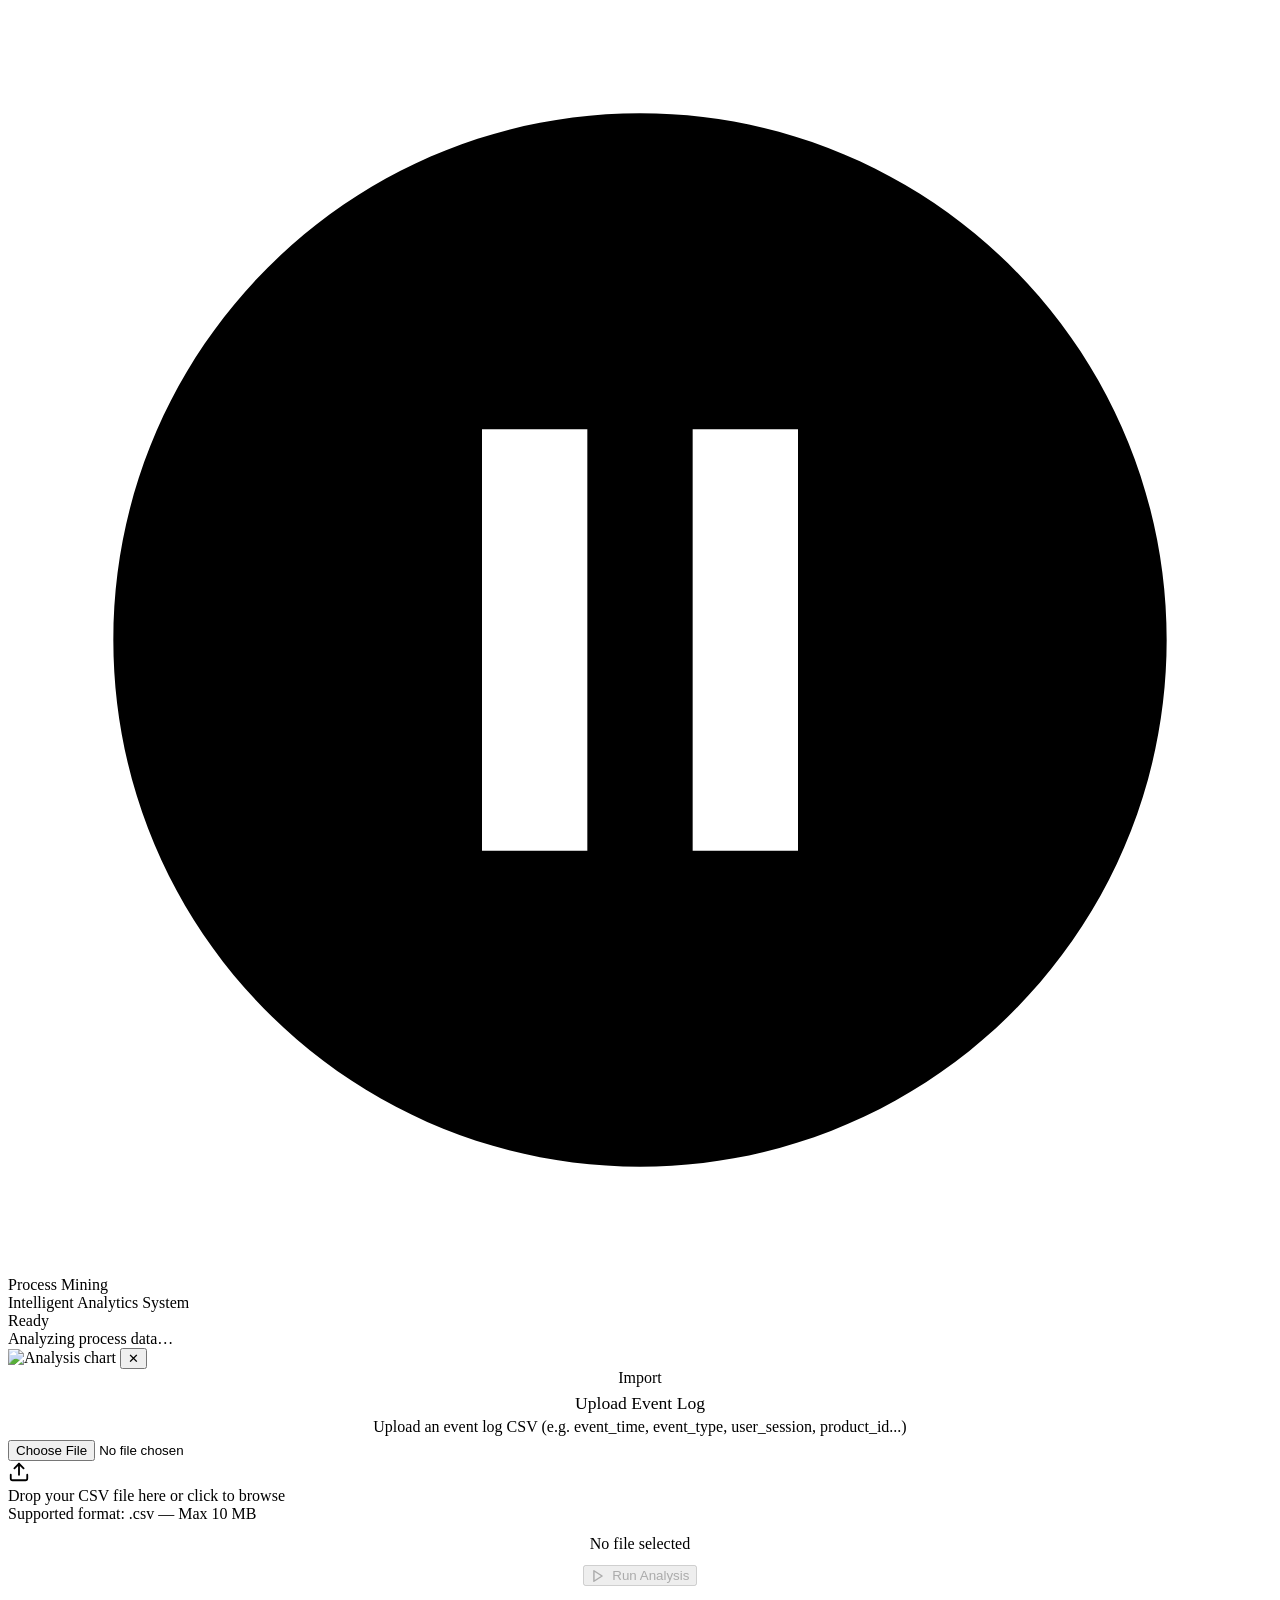
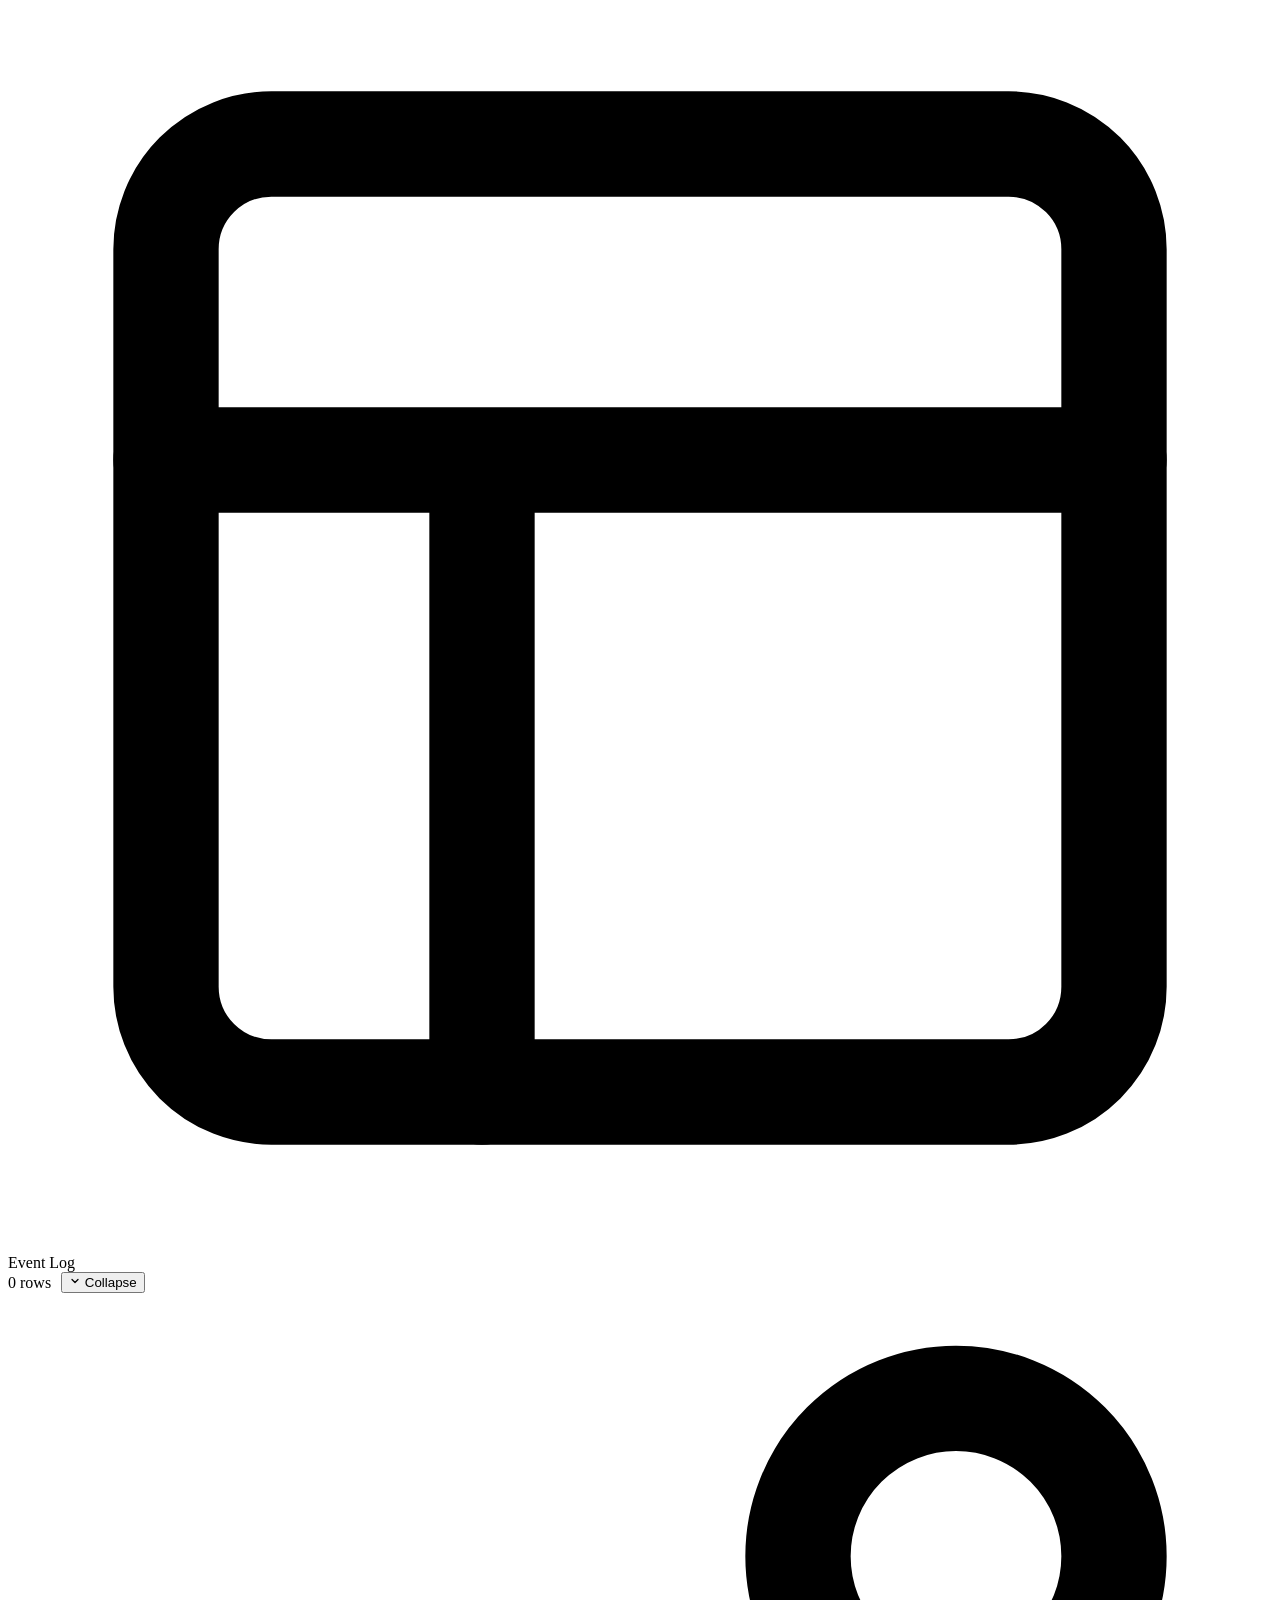
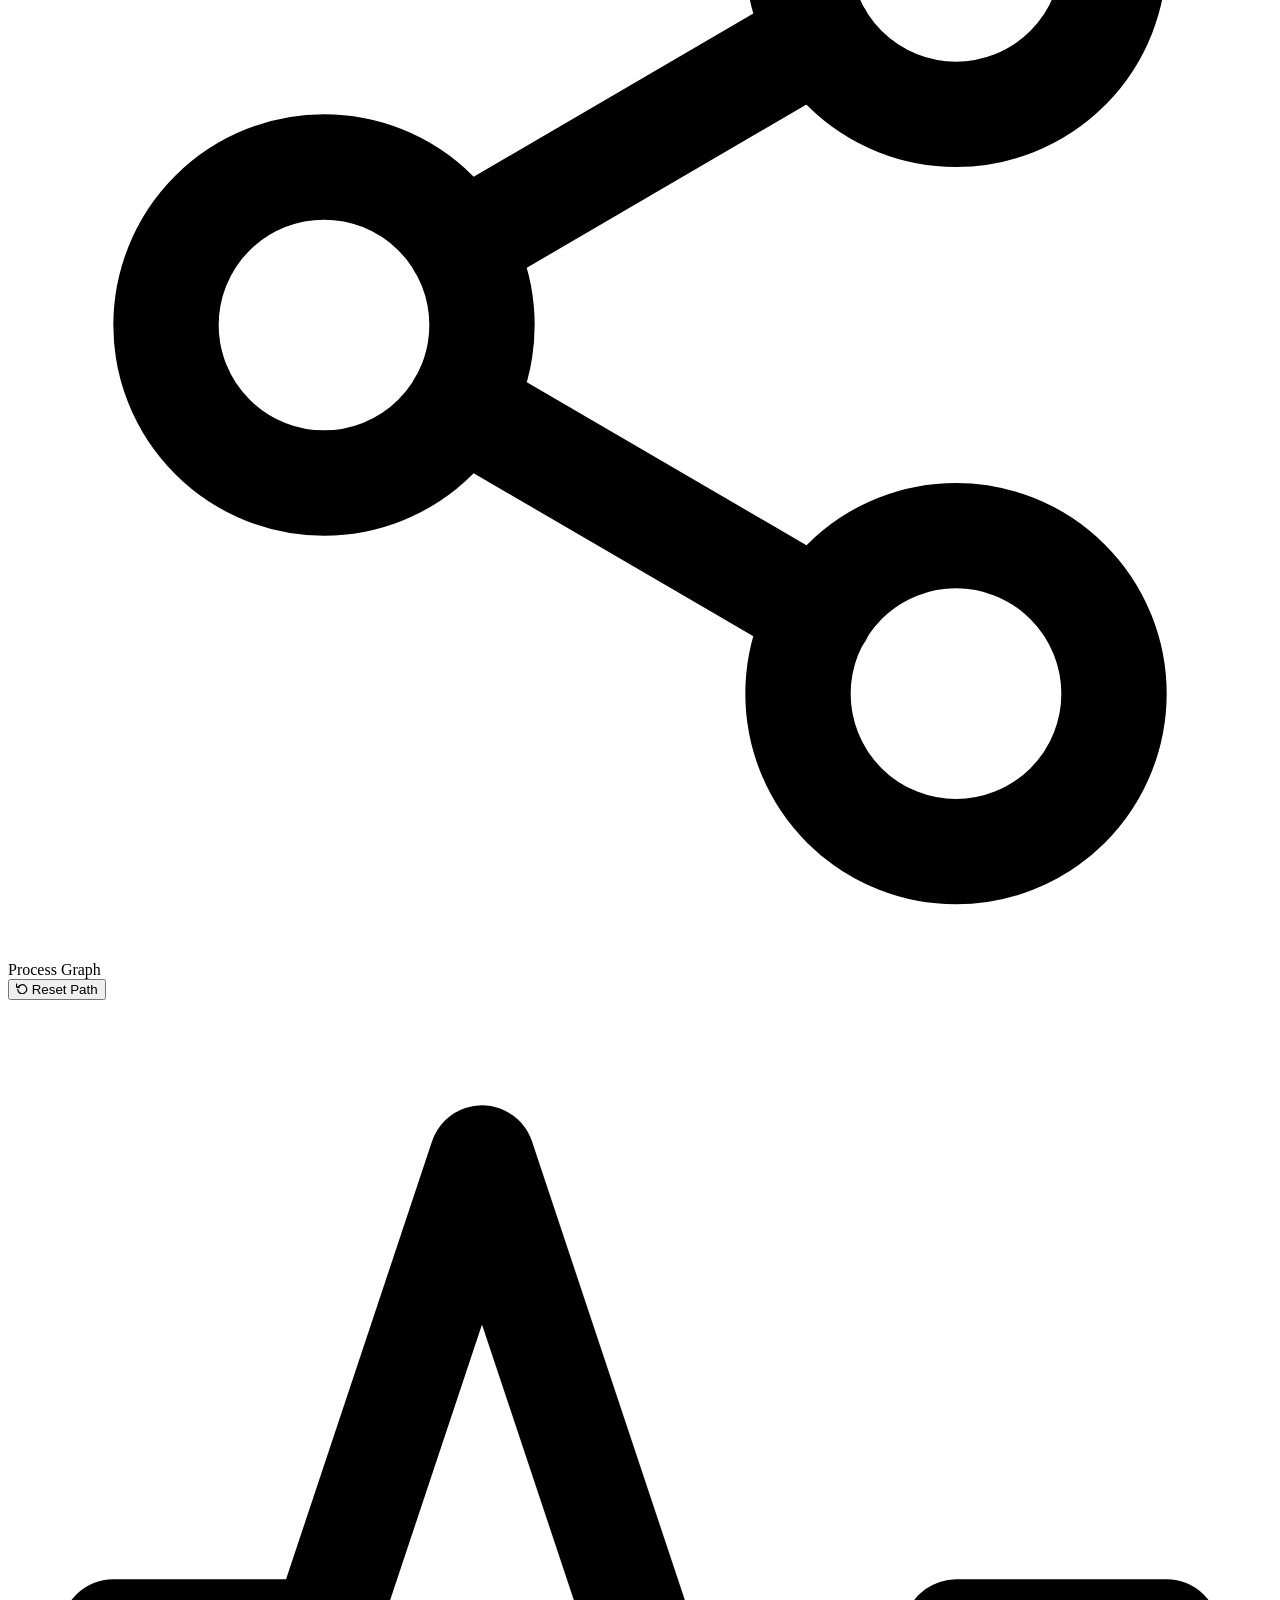
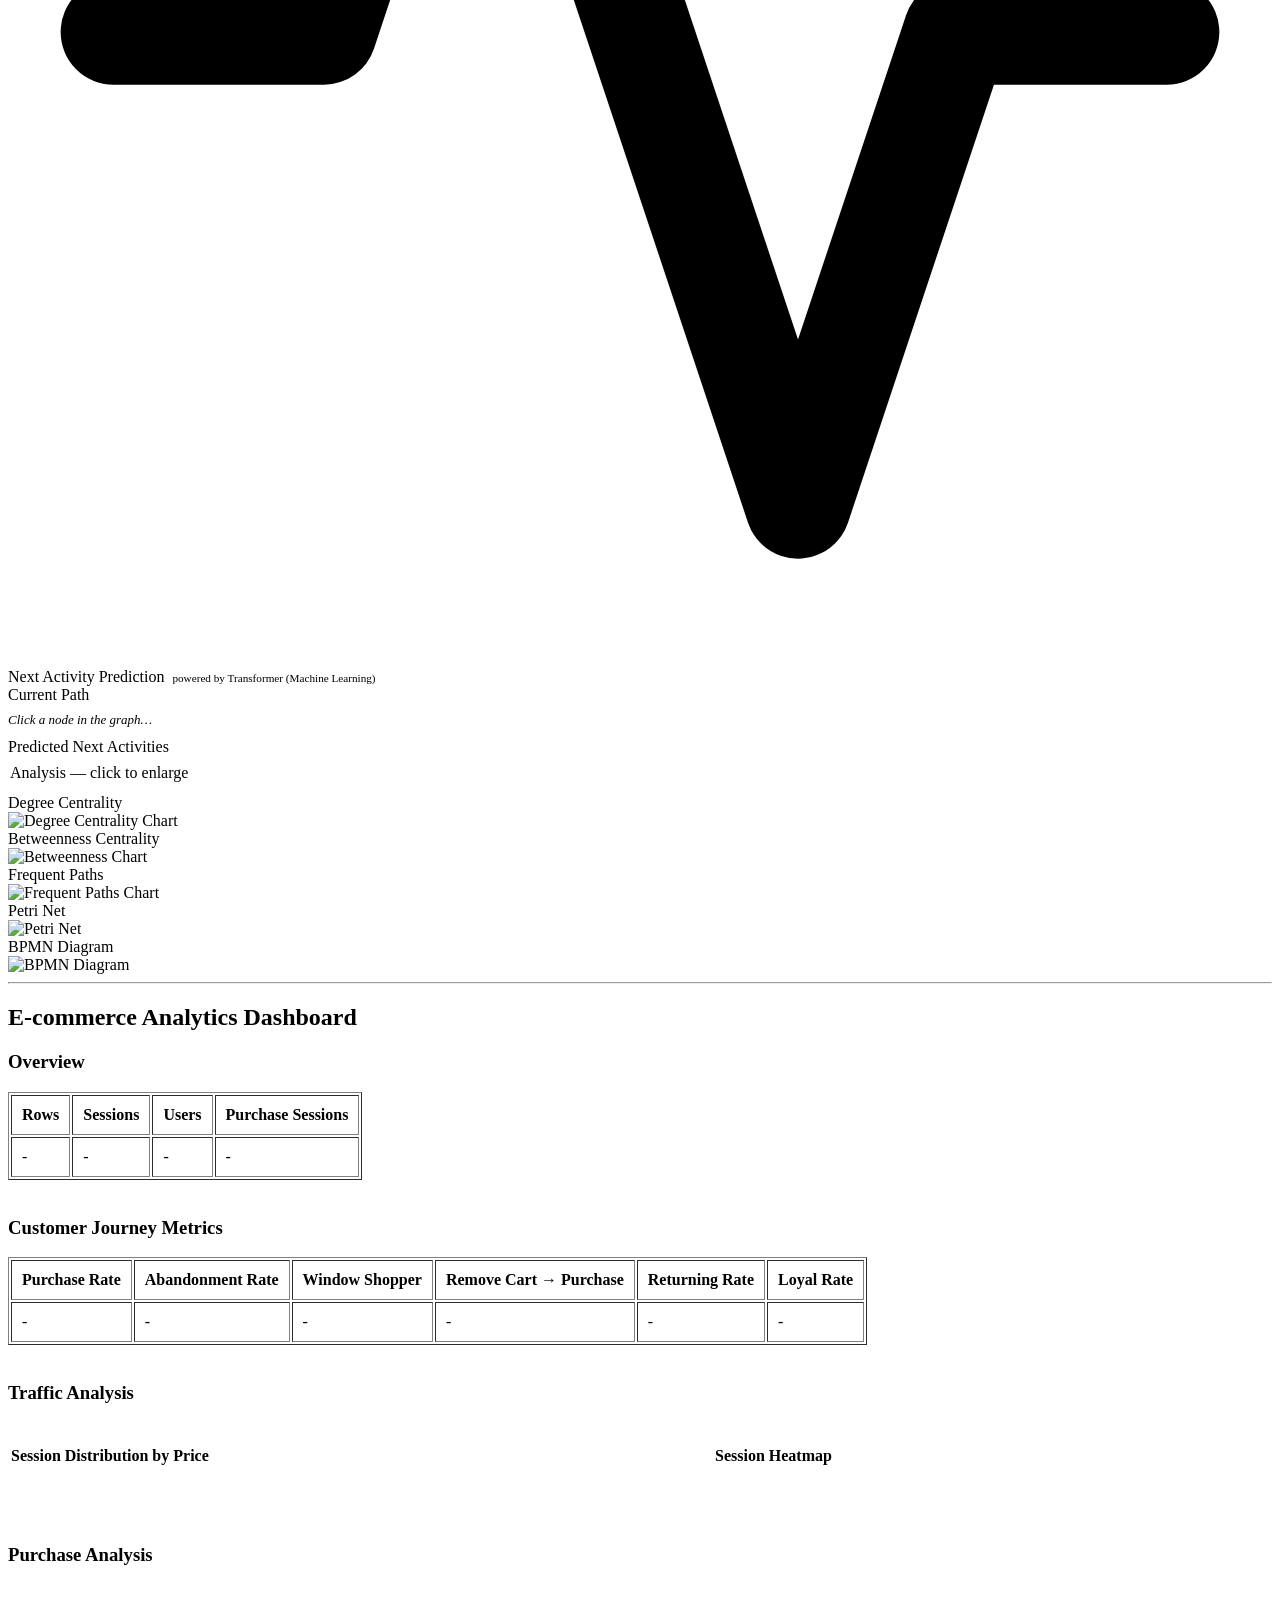
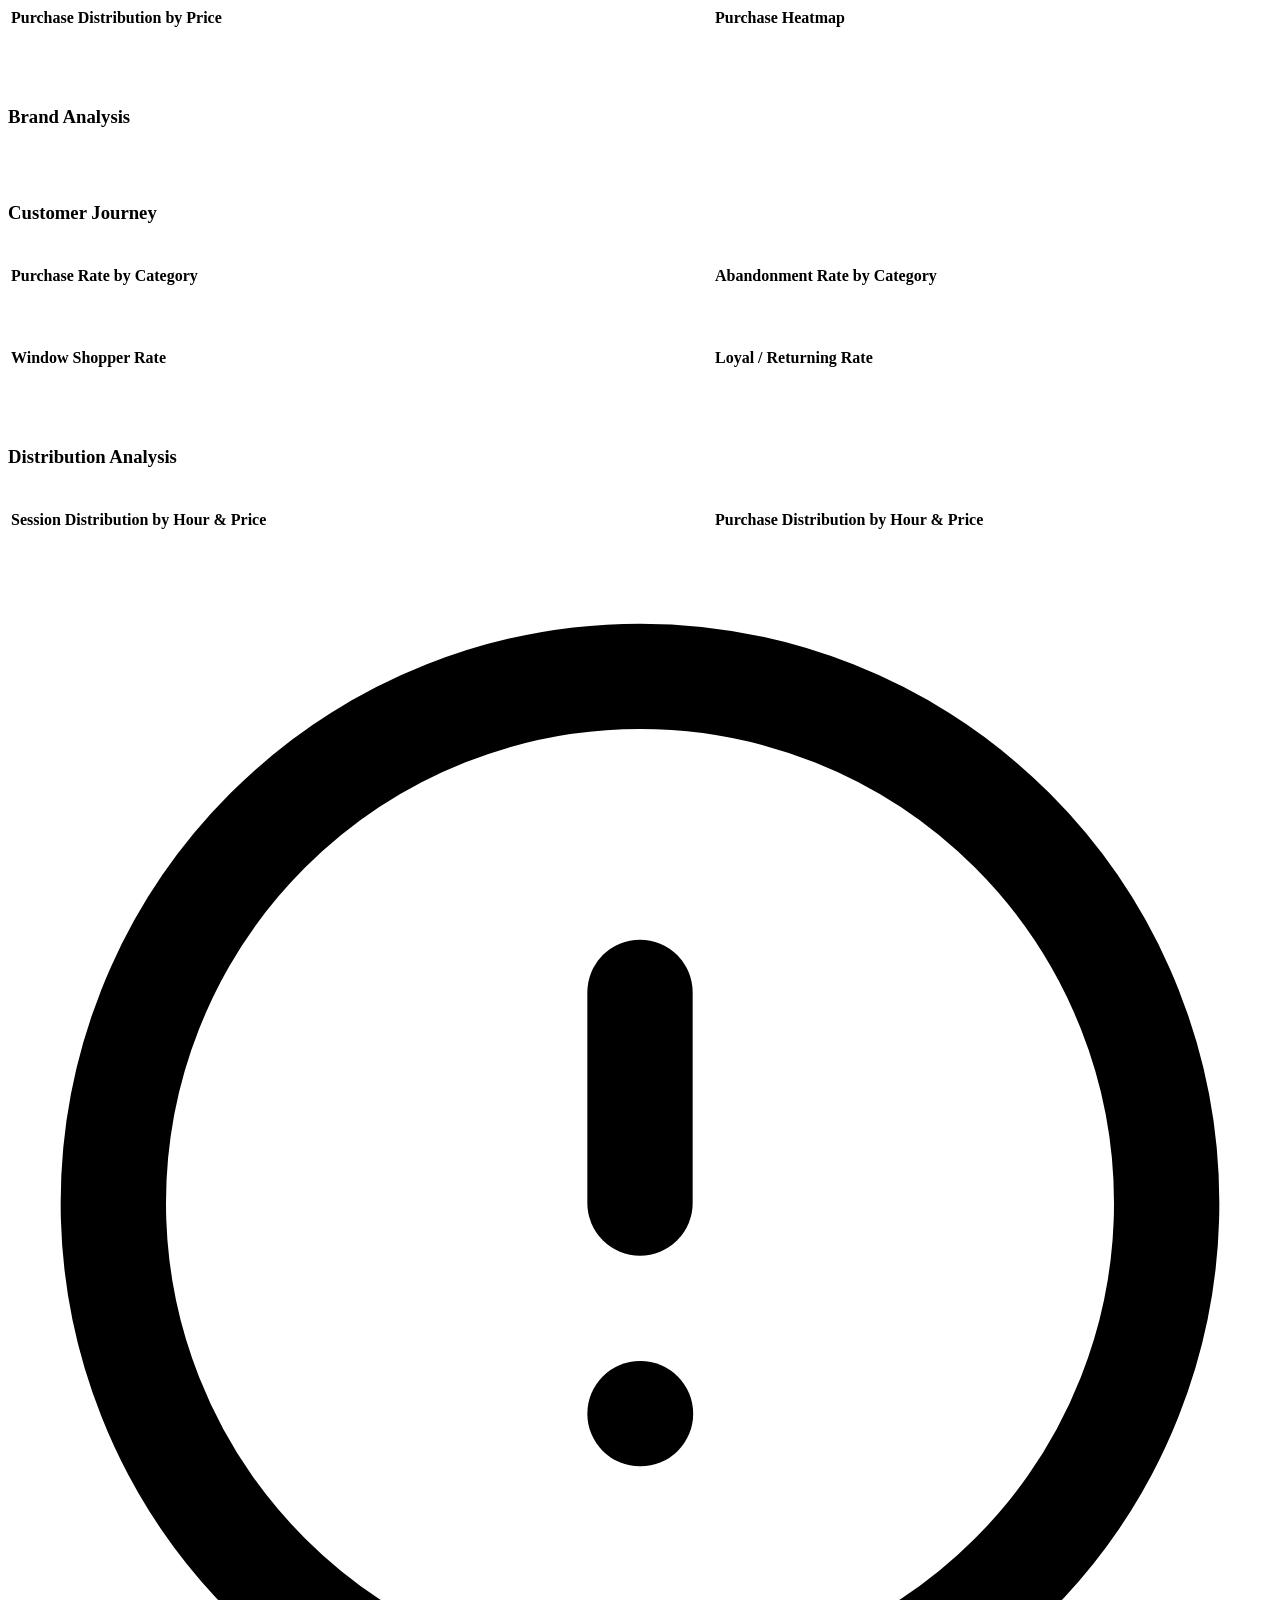
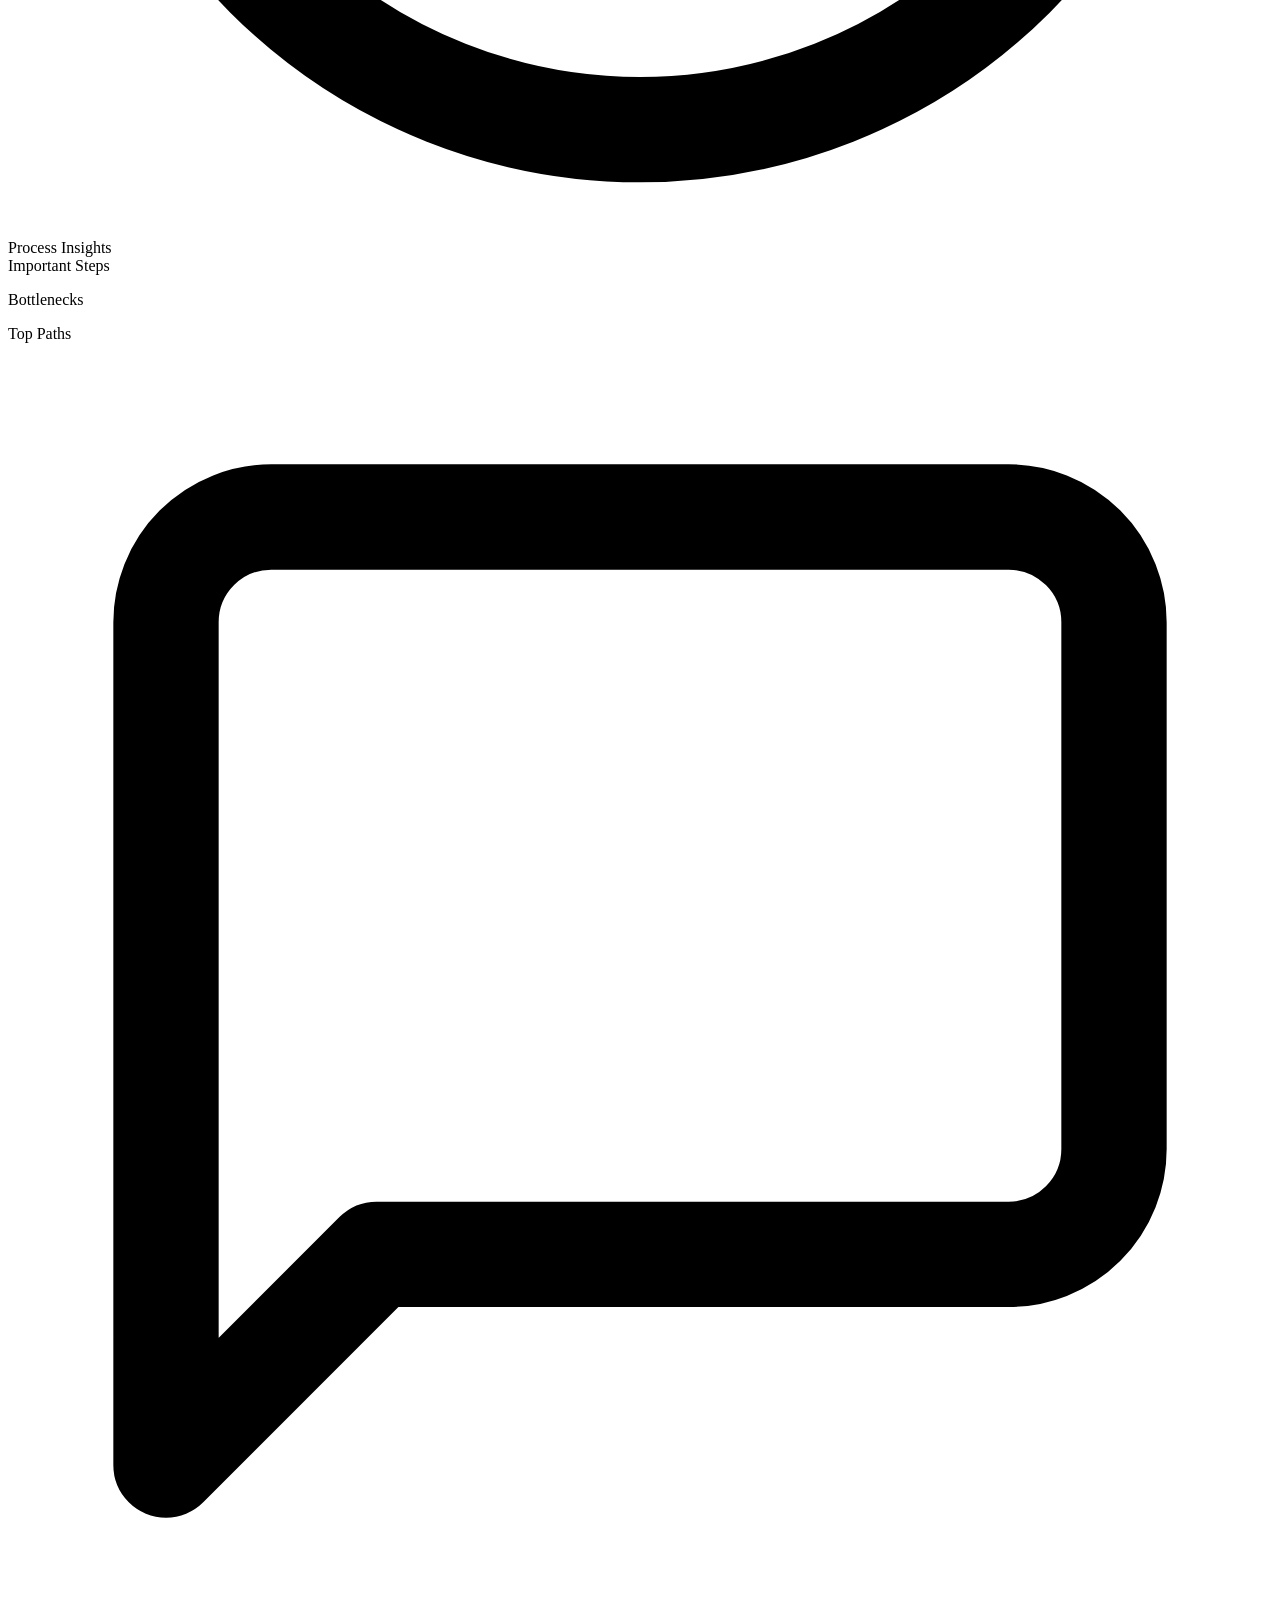
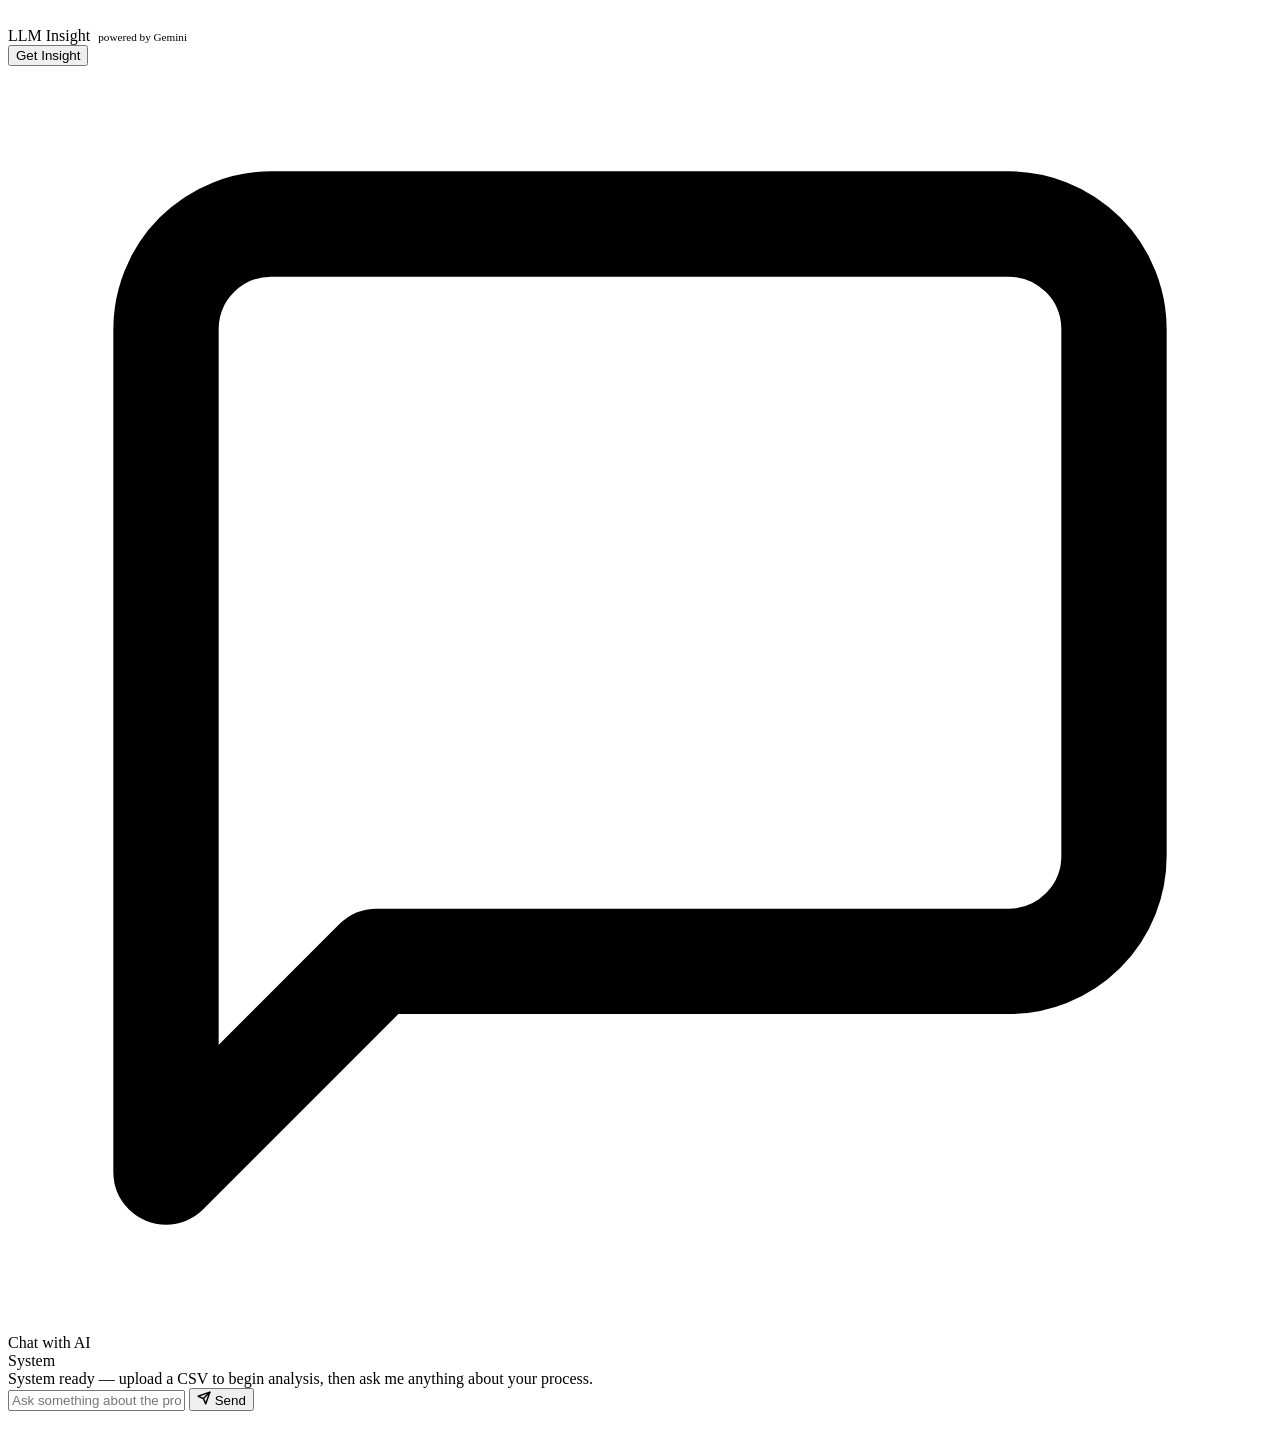
==== 100 - UI/src/main/resources/templates/index.html @ 2e206000 "fe" ====
<!DOCTYPE html>
<html lang="en">

<head>
  <meta charset="UTF-8" />
  <meta name="viewport" content="width=device-width, initial-scale=1.0" />
  <title>Intelligent Process Mining System</title>
  <link rel="stylesheet" href="/css/style.css" />
  <script src="https://unpkg.com/vis-network/standalone/umd/vis-network.min.js"></script>
  <script>
    /* Lightweight inline markdown renderer — no CDN needed */
    window.marked = {
      parse: function (md) {
        if (!md) return '';
        var html = md
          // Escape HTML entities first
          .replace(/&/g, '&amp;').replace(/</g, '&lt;').replace(/>/g, '&gt;')
          // Headings
          .replace(/^### (.+)$/gm, '<h3>$1</h3>')
          .replace(/^## (.+)$/gm, '<h2>$1</h2>')
          .replace(/^# (.+)$/gm, '<h1>$1</h1>')
          // Horizontal rule
          .replace(/^---$/gm, '<hr/>')
          // Bold + italic
          .replace(/\*\*\*(.+?)\*\*\*/g, '<strong><em>$1</em></strong>')
          // Bold
          .replace(/\*\*(.+?)\*\*/g, '<strong>$1</strong>')
          // Italic (asterisk only, skip list bullets)
          .replace(/(?<!\*)\*(?!\*)(.+?)(?<!\*)\*(?!\*)/g, '<em>$1</em>')
          // Inline code
          .replace(/`([^`]+)`/g, '<code>$1</code>');

        // Process blocks: split into lines for list/paragraph logic
        var lines = html.split('\n');
        var result = [];
        var inList = false;
        var listTag = 'ul';

        for (var i = 0; i < lines.length; i++) {
          var line = lines[i];
          // Ordered list item
          if (/^\d+\.\s+/.test(line)) {
            if (!inList || listTag !== 'ol') {
              if (inList) result.push('</' + listTag + '>');
              result.push('<ol>'); inList = true; listTag = 'ol';
            }
            result.push('<li>' + line.replace(/^\d+\.\s+/, '') + '</li>');
          }
          // Unordered list item (*, -)
          else if (/^[\*\-]\s+/.test(line)) {
            if (!inList || listTag !== 'ul') {
              if (inList) result.push('</' + listTag + '>');
              result.push('<ul>'); inList = true; listTag = 'ul';
            }
            result.push('<li>' + line.replace(/^[\*\-]\s+/, '') + '</li>');
          }
          else {
            if (inList) { result.push('</' + listTag + '>'); inList = false; }
            // Already a block tag
            if (/^<(h[1-6]|hr|ul|ol|li|pre|blockquote)/.test(line)) {
              result.push(line);
            } else if (line.trim() === '') {
              result.push('');
            } else {
              result.push('<p>' + line + '</p>');
            }
          }
        }
        if (inList) result.push('</' + listTag + '>');
        return result.join('\n');
      }
    };
  </script>
</head>

<body>

  <!-- ═══════════════════════════════════════════════════════════
     HEADER
═══════════════════════════════════════════════════════════ -->
  <header class="app-header">
    <div class="app-header__brand">
      <div class="app-header__icon">
        <svg viewBox="0 0 24 24" xmlns="http://www.w3.org/2000/svg">
          <path d="M12 2C6.48 2 2 6.48 2 12s4.48 10 10 10 10-4.48 10-10S17.52 2 12 2zm-1 14H9V8h2v8zm4 0h-2V8h2v8z" />
        </svg>
      </div>
      <div>
        <div class="app-header__title">Process Mining</div>
        <div class="app-header__sub">Intelligent Analytics System</div>
      </div>
    </div>

    <div class="status-pill" id="statusPill">
      <span class="status-pill__dot"></span>
      <span id="statusText">Ready</span>
    </div>
  </header>

  <!-- ═══════════════════════════════════════════════════════════
     LOADING OVERLAY
═══════════════════════════════════════════════════════════ -->
  <div class="loading-overlay" id="loadingOverlay">
    <div class="loading-ring"></div>
    <div class="loading-text">Analyzing process data…</div>
  </div>

  <!-- ═══════════════════════════════════════════════════════════
     LIGHTBOX
═══════════════════════════════════════════════════════════ -->
  <div class="lightbox" id="lightbox" onclick="closeLightbox()">
    <div class="lightbox__inner" onclick="event.stopPropagation()">
      <img id="lightboxImg" src="" alt="Analysis chart" />
      <button class="lightbox__close" onclick="closeLightbox()">&#x2715;</button>
    </div>
  </div>

  <!-- ═══════════════════════════════════════════════════════════
     MAIN
═══════════════════════════════════════════════════════════ -->
  <main class="app-main">

    <!-- ── Upload Panel ───────────────────────────────────────── -->
    <section class="upload-section">
      <div class="upload-card">

        <div style="text-align:center; margin-bottom:4px;">
          <div class="t-label" style="margin-bottom:6px;">Import</div>
          <div class="t-heading" style="font-size:1.1rem;">Upload Event Log</div>
          <div class="t-subheading" style="margin-top:4px;">Upload an event log CSV (e.g. event_time, event_type,
            user_session, product_id...)</div>
        </div>

        <form id="uploadForm">
          <div class="upload-dropzone" id="dropzone">
            <input type="file" name="file" id="fileInput" accept=".csv" />
            <div class="upload-dropzone__icon">
              <svg width="22" height="22" viewBox="0 0 24 24" fill="none" stroke="currentColor" stroke-width="2"
                stroke-linecap="round" stroke-linejoin="round">
                <path d="M21 15v4a2 2 0 0 1-2 2H5a2 2 0 0 1-2-2v-4" />
                <polyline points="17 8 12 3 7 8" />
                <line x1="12" y1="3" x2="12" y2="15" />
              </svg>
            </div>
            <div class="upload-dropzone__text">Drop your CSV file here or click to browse</div>
            <div class="upload-dropzone__hint">Supported format: .csv — Max 10 MB</div>
          </div>

          <div style="margin-top:12px; display:flex; flex-direction:column; align-items:center; gap:12px;">
            <div class="file-badge" id="fileBadge">
              <span class="file-badge__dot"></span>
              <span id="fileName">No file selected</span>
            </div>
            <button type="submit" class="btn btn-primary" id="runBtn" disabled>
              <span class="spinner"></span>
              <span class="btn-label">
                <svg width="14" height="14" viewBox="0 0 24 24" fill="none" stroke="currentColor" stroke-width="2.5"
                  stroke-linecap="round" stroke-linejoin="round"
                  style="display:inline-block;vertical-align:middle;margin-right:4px">
                  <polygon points="5 3 19 12 5 21 5 3" />
                </svg>
                Run Analysis
              </span>
            </button>
          </div>
        </form>

      </div>
    </section>

    <!-- ── Results Dashboard ──────────────────────────────────── -->
    <div class="results-area" id="resultsArea">

      <!-- Event Log Table -->
      <div class="panel">
        <div class="panel__header">
          <div class="panel__title">
            <svg class="panel__icon" viewBox="0 0 24 24" fill="none" stroke="currentColor" stroke-width="2"
              stroke-linecap="round" stroke-linejoin="round">
              <rect x="3" y="3" width="18" height="18" rx="2" />
              <path d="M3 9h18M9 21V9" />
            </svg>
            Event Log
          </div>
          <div style="display:flex;align-items:center;gap:10px;">
            <span class="row-count" id="rowCount">0 rows</span>
            <button class="event-log-toggle" id="toggleLog" onclick="toggleEventLog()">
              <svg width="12" height="12" viewBox="0 0 24 24" fill="none" stroke="currentColor" stroke-width="2.5"
                stroke-linecap="round" stroke-linejoin="round">
                <polyline points="6 9 12 15 18 9" />
              </svg>
              Collapse
            </button>
          </div>
        </div>
        <div class="event-log-body" id="eventLogBody">
          <div style="overflow-x:auto; max-height:320px; overflow-y:auto;">
            <table id="eventTable">
              <thead></thead>
              <tbody></tbody>
            </table>
          </div>
        </div>
      </div>

      <!-- Network Graph + Prediction -->
      <div class="two-col">
        <div class="panel" style="overflow:visible;">
          <div class="panel__header">
            <div class="panel__title">
              <svg class="panel__icon" viewBox="0 0 24 24" fill="none" stroke="currentColor" stroke-width="2"
                stroke-linecap="round" stroke-linejoin="round">
                <circle cx="18" cy="5" r="3" />
                <circle cx="6" cy="12" r="3" />
                <circle cx="18" cy="19" r="3" />
                <line x1="8.59" y1="13.51" x2="15.42" y2="17.49" />
                <line x1="15.41" y1="6.51" x2="8.59" y2="10.49" />
              </svg>
              Process Graph
            </div>
            <button class="btn btn-ghost btn-sm" onclick="resetPath()">
              <svg width="12" height="12" viewBox="0 0 24 24" fill="none" stroke="currentColor" stroke-width="2.5"
                stroke-linecap="round" stroke-linejoin="round">
                <polyline points="1 4 1 10 7 10" />
                <path d="M3.51 15a9 9 0 1 0 .49-3.51" />
              </svg>
              Reset Path
            </button>
          </div>
          <div class="network-wrap">
            <div id="network"></div>
          </div>
        </div>

        <div class="panel">
          <div class="panel__header">
            <div class="panel__title">
              <svg class="panel__icon" viewBox="0 0 24 24" fill="none" stroke="currentColor" stroke-width="2"
                stroke-linecap="round" stroke-linejoin="round">
                <polyline points="22 12 18 12 15 21 9 3 6 12 2 12" />
              </svg>
              Next Activity Prediction <span
                style="font-size:0.7rem;color:var(--text-muted);font-weight:400;margin-left:4px;">powered by Transformer
                (Machine Learning)
              </span>
            </div>
          </div>
          <div class="panel__body">
            <div style="margin-bottom:10px;">
              <div class="t-label" style="margin-bottom:6px;">Current Path</div>
              <div class="suggest-path" id="suggestPath">
                <span style="color:var(--text-muted);font-size:0.8125rem;font-style:italic;">Click a node in the
                  graph…</span>
              </div>
            </div>
            <div>
              <div class="t-label" style="margin-bottom:8px;">Predicted Next Activities</div>
              <div id="suggestBox" class="suggest-panel"></div>
            </div>
          </div>
        </div>
      </div>

      <!-- Analysis Images Grid -->
      <div>
        <div class="t-label" style="margin-bottom:12px; padding-left:2px;">Analysis — click to enlarge</div>
        <div class="analysis-grid">
          <div class="analysis-card" onclick="openLightbox('degree')">
            <div class="analysis-card__label">
              <span class="analysis-card__label-dot"></span>
              Degree Centrality
            </div>
            <img id="degree" src="" alt="Degree Centrality Chart" />
          </div>
          <div class="analysis-card" onclick="openLightbox('betweenness')">
            <div class="analysis-card__label">
              <span class="analysis-card__label-dot"></span>
              Betweenness Centrality
            </div>
            <img id="betweenness" src="" alt="Betweenness Chart" />
          </div>
          <div class="analysis-card" onclick="openLightbox('paths')">
            <div class="analysis-card__label">
              <span class="analysis-card__label-dot"></span>
              Frequent Paths
            </div>
            <img id="paths" src="" alt="Frequent Paths Chart" />
          </div>
          <div class="analysis-card" onclick="openLightbox('petri')">
            <div class="analysis-card__label">
              <span class="analysis-card__label-dot"></span>
              Petri Net
            </div>
            <img id="petri" src="" alt="Petri Net" />
          </div>
          <div class="analysis-card" onclick="openLightbox('bpmn')">
            <div class="analysis-card__label">
              <span class="analysis-card__label-dot"></span>
              BPMN Diagram
            </div>
            <img id="bpmn" src="" alt="BPMN Diagram" />
          </div>
        </div>
      </div>

      <!-- ===================================================== -->
      <!-- E-COMMERCE ANALYTICS DASHBOARD -->
      <!-- ===================================================== -->

      <hr>

      <h2>E-commerce Analytics Dashboard</h2>

      <!-- ===================================================== -->
      <!-- KPI -->
      <!-- ===================================================== -->

      <h3>Overview</h3>

      <table border="1" cellpadding="10">
        <tr>
          <th>Rows</th>
          <th>Sessions</th>
          <th>Users</th>
          <th>Purchase Sessions</th>
        </tr>
        <tr>
          <td id="rowsCount">-</td>
          <td id="sessionsCount">-</td>
          <td id="usersCount">-</td>
          <td id="purchaseSessionsCount">-</td>
        </tr>
      </table>

      <br>

      <!-- ===================================================== -->
      <!-- METRICS -->
      <!-- ===================================================== -->

      <h3>Customer Journey Metrics</h3>

      <table border="1" cellpadding="10">
        <tr>
          <th>Purchase Rate</th>
          <th>Abandonment Rate</th>
          <th>Window Shopper</th>
          <th>Remove Cart → Purchase</th>
          <th>Returning Rate</th>
          <th>Loyal Rate</th>
        </tr>
        <tr>
          <td id="purchaseRateMetric">-</td>
          <td id="abandonRateMetric">-</td>
          <td id="windowRateMetric">-</td>
          <td id="removePurchaseMetric">-</td>
          <td id="returningMetric">-</td>
          <td id="loyalMetric">-</td>
        </tr>
      </table>

      <br>

      <!-- ===================================================== -->
      <!-- TRAFFIC ANALYSIS -->
      <!-- ===================================================== -->

      <h3>Traffic Analysis</h3>

      <table>
        <tr>
          <td>
            <h4>Session Distribution by Price</h4>
            <img id="sessionPriceDist" width="700">
          </td>

          <td>
            <h4>Session Heatmap</h4>
            <img id="sessionHeatmap" width="700">
          </td>
        </tr>
      </table>

      <br>

      <!-- ===================================================== -->
      <!-- PURCHASE ANALYSIS -->
      <!-- ===================================================== -->

      <h3>Purchase Analysis</h3>

      <table>
        <tr>
          <td>
            <h4>Purchase Distribution by Price</h4>
            <img id="purchasePriceDist" width="700">
          </td>

          <td>
            <h4>Purchase Heatmap</h4>
            <img id="purchaseHeatmap" width="700">
          </td>
        </tr>
      </table>

      <br>

      <!-- ===================================================== -->
      <!-- BRAND ANALYSIS -->
      <!-- ===================================================== -->

      <h3>Brand Analysis</h3>

      <img id="brandCompare" width="1400">

      <br><br>

      <!-- ===================================================== -->
      <!-- CUSTOMER JOURNEY -->
      <!-- ===================================================== -->

      <h3>Customer Journey</h3>

      <table>
        <tr>

          <td>
            <h4>Purchase Rate by Category</h4>
            <img id="purchaseRateChart" width="700">
          </td>

          <td>
            <h4>Abandonment Rate by Category</h4>
            <img id="abandonmentChart" width="700">
          </td>

        </tr>

        <tr>

          <td>
            <h4>Window Shopper Rate</h4>
            <img id="windowShopperChart" width="700">
          </td>

          <td>
            <h4>Loyal / Returning Rate</h4>
            <img id="loyalChart" width="700">
          </td>

        </tr>

      </table>

      <br>

      <!-- ===================================================== -->
      <!-- ADVANCED DISTRIBUTION -->
      <!-- ===================================================== -->

      <h3>Distribution Analysis</h3>

      <table>

        <tr>

          <td>
            <h4>Session Distribution by Hour & Price</h4>

            <img id="sessionHourPrice" width="700">
          </td>

          <td>
            <h4>Purchase Distribution by Hour & Price</h4>

            <img id="purchaseHourPrice" width="700">
          </td>

        </tr>

      </table>

      <!-- Process Insights -->
      <div class="panel">
        <div class="panel__header">
          <div class="panel__title">
            <svg class="panel__icon" viewBox="0 0 24 24" fill="none" stroke="currentColor" stroke-width="2"
              stroke-linecap="round" stroke-linejoin="round">
              <circle cx="12" cy="12" r="10" />
              <line x1="12" y1="8" x2="12" y2="12" />
              <line x1="12" y1="16" x2="12.01" y2="16" />
            </svg>
            Process Insights
          </div>
        </div>
        <div class="panel__body">
          <div class="insights-grid">
            <div>
              <div class="t-label" style="margin-bottom:8px;">Important Steps</div>
              <ul id="importantSteps" class="insights-list"></ul>
            </div>
            <div>
              <div class="t-label" style="margin-bottom:8px;">Bottlenecks</div>
              <ul id="bottlenecks" class="insights-list"></ul>
            </div>
            <div>
              <div class="t-label" style="margin-bottom:8px;">Top Paths</div>
              <ul id="topPaths" class="insights-list"></ul>
            </div>
          </div>
        </div>
      </div>

      <!-- LLM Insights -->
      <div class="panel">
        <div class="panel__header">
          <div class="panel__title">
            <svg class="panel__icon" viewBox="0 0 24 24" fill="none" stroke="currentColor" stroke-width="2"
              stroke-linecap="round" stroke-linejoin="round">
              <path d="M21 15a2 2 0 0 1-2 2H7l-4 4V5a2 2 0 0 1 2-2h14a2 2 0 0 1 2 2z" />
            </svg>
            LLM Insight <span style="font-size:0.7rem;color:var(--text-muted);font-weight:400;margin-left:4px;">powered
              by Gemini</span>
          </div>
          <button class="btn btn-primary btn-sm" onclick="requestLLM()">
            Get Insight
          </button>
        </div>
        <div class="panel__body">
          <div id="llm" class="llm-content llm-markdown"></div>
        </div>
      </div>

      <!-- Chat -->
      <div class="panel">
        <div class="panel__header">
          <div class="panel__title">
            <svg class="panel__icon" viewBox="0 0 24 24" fill="none" stroke="currentColor" stroke-width="2"
              stroke-linecap="round" stroke-linejoin="round">
              <path d="M21 15a2 2 0 0 1-2 2H7l-4 4V5a2 2 0 0 1 2-2h14a2 2 0 0 1 2 2z" />
            </svg>
            Chat with AI
          </div>
        </div>

        <div class="chat-messages" id="chatBox">
          <div class="chat-msg chat-msg--bot">
            <div class="chat-msg__role">System</div>
            <div class="chat-msg__bubble">System ready — upload a CSV to begin analysis, then ask me anything about your
              process.</div>
          </div>
        </div>

        <div class="chat-input-row">
          <input class="chat-input" id="chatInput" placeholder="Ask something about the process…" autocomplete="off" />
          <button class="btn btn-primary btn-sm" id="sendBtn" onclick="sendChat()">
            <svg width="14" height="14" viewBox="0 0 24 24" fill="none" stroke="currentColor" stroke-width="2.5"
              stroke-linecap="round" stroke-linejoin="round">
              <line x1="22" y1="2" x2="11" y2="13" />
              <polygon points="22 2 15 22 11 13 2 9 22 2" />
            </svg>
            Send
          </button>
        </div>
      </div>

    </div><!-- /results-area -->

    <!-- Hidden img used by original graph endpoint (kept for API compat) -->
    <img id="graph" src="" alt="" aria-hidden="true" />

  </main>

  <!-- ═══════════════════════════════════════════════════════════
     SCRIPTS
═══════════════════════════════════════════════════════════ -->
  <script>
    /* ── State ────────────────────────────────────────────────────── */
    let network;
    let currentPath = [];

    /* ── Status helpers ───────────────────────────────────────────── */
    function setStatus(state, text) {
      const pill = document.getElementById('statusPill');
      const label = document.getElementById('statusText');
      pill.className = 'status-pill ' + state;
      label.textContent = text;
    }

    /* ── File input ───────────────────────────────────────────────── */
    const fileInput = document.getElementById('fileInput');
    const fileBadge = document.getElementById('fileBadge');
    const fileName = document.getElementById('fileName');
    const runBtn = document.getElementById('runBtn');
    const dropzone = document.getElementById('dropzone');

    fileInput.addEventListener('change', () => {
      if (fileInput.files.length) {
        fileName.textContent = fileInput.files[0].name;
        fileBadge.classList.add('visible');
        runBtn.disabled = false;
      } else {
        fileBadge.classList.remove('visible');
        runBtn.disabled = true;
      }
    });

    /* Drag-and-drop */
    dropzone.addEventListener('dragover', e => { e.preventDefault(); dropzone.classList.add('dragover'); });
    dropzone.addEventListener('dragleave', () => dropzone.classList.remove('dragover'));
    dropzone.addEventListener('drop', e => {
      e.preventDefault();
      dropzone.classList.remove('dragover');
      const dt = e.dataTransfer;
      if (dt.files.length) {
        fileInput.files = dt.files;
        fileInput.dispatchEvent(new Event('change'));
      }
    });

    /* ── Form submit ──────────────────────────────────────────────── */
    document.getElementById('uploadForm').addEventListener('submit', async (e) => {
      e.preventDefault();

      const overlay = document.getElementById('loadingOverlay');
      overlay.classList.add('open');
      runBtn.disabled = true;
      runBtn.classList.add('loading');
      setStatus('busy', 'Processing…');

      try {
        const formData = new FormData(e.target);
        const res = await fetch('/api/run', { method: 'POST', body: formData });
        const data = await res.json();

        if (data.error) throw new Error(data.error);

        populateResults(data);
        document.getElementById('resultsArea').classList.add('visible');
        setStatus('ready', 'Analysis Complete');
      } catch (err) {
        setStatus('ready', 'Error — retry');
        alert('Error: ' + err.message);
      } finally {
        overlay.classList.remove('open');
        runBtn.disabled = false;
        runBtn.classList.remove('loading');
      }
    });

    /* ── Populate Results ─────────────────────────────────────────── */
    function populateResults(data) {
      /* Event log */
      const table = document.getElementById('eventTable');

      const thead = table.querySelector('thead');
      const tbody = table.querySelector('tbody');

      thead.innerHTML = '';
      tbody.innerHTML = '';

      if (data.event_log && data.event_log.length > 0) {

        // Lấy danh sách cột từ dòng đầu tiên
        const columns = Object.keys(data.event_log[0]);

        // ===== Header =====
        const headerRow = document.createElement('tr');

        columns.forEach(col => {
          headerRow.innerHTML += `
        <th>${escHtml(col)}</th>
      `;
        });

        thead.appendChild(headerRow);

        // ===== Body =====
        data.event_log.forEach(row => {

          let html = '<tr>';

          columns.forEach(col => {

            let value = row[col];

            if (
              value === null ||
              value === undefined ||
              value === 'None'
            ) {
              value = '-';
            }

            html += `
          <td>${escHtml(String(value))}</td>
        `;
          });

          html += '</tr>';

          tbody.innerHTML += html;
        });

        document.getElementById('rowCount').textContent =
          `${data.event_log.length} rows × ${columns.length} columns`;
      }

      /* Images */
      const imgMap = { graph: 'graph', degree: 'degree', betweenness: 'betweenness', paths: 'paths', petri: 'petri', bpmn: 'bpmn' };
      Object.entries(imgMap).forEach(([key, id]) => {
        if (data.images && data.images[key]) {
          document.getElementById(id).src = 'data:image/png;base64,' + data.images[key];
        }
      });

      /* LLM */
      const llmEl = document.getElementById('llm');
      llmEl.innerHTML = data.llm_analysis ? marked.parse(data.llm_analysis) : '';

      /* ===== INSIGHTS ===== */

      /* Important steps */
      let important = document.getElementById("importantSteps");
      important.innerHTML = "";
      if (data.important_steps) {
        data.important_steps.forEach(item => {
          important.innerHTML += `<li><b>${item[0]}</b> (${(item[1] * 100).toFixed(1)}%)</li>`;
        });
      }

      /* Bottlenecks */
      let bottlenecks = document.getElementById("bottlenecks");
      bottlenecks.innerHTML = "";
      if (data.bottlenecks) {
        data.bottlenecks.forEach(item => {
          bottlenecks.innerHTML += `<li><b>${item[0]}</b> (${(item[1] * 100).toFixed(1)}%)</li>`;
        });
      }

      /* Top paths */
      let paths = document.getElementById("topPaths");
      paths.innerHTML = "";
      if (data.top_paths) {
        data.top_paths.forEach(item => {
          paths.innerHTML += `<li>${item[0]}<br><small>count: ${item[1]}</small></li>`;
        });
      }

      /* Render network graph */
      if (data.event_log) renderGraph(data.event_log);

      // ======================================================
      // ECOMMERCE DASHBOARD
      // ======================================================

      if (data.ecommerce) {

        const eco = data.ecommerce;

        // KPI

        document.getElementById("rowsCount").innerText =
          eco.kpis.rows;

        document.getElementById("sessionsCount").innerText =
          eco.kpis.sessions;

        document.getElementById("usersCount").innerText =
          eco.kpis.users;

        document.getElementById("purchaseSessionsCount").innerText =
          eco.kpis.purchase_sessions;

        // Metrics

        document.getElementById("purchaseRateMetric").innerText =
          eco.metrics.purchase_rate_avg.toFixed(2) + "%";

        document.getElementById("abandonRateMetric").innerText =
          eco.metrics.abandonment_rate_avg.toFixed(2) + "%";

        document.getElementById("windowRateMetric").innerText =
          eco.metrics.window_shopper_rate.toFixed(2) + "%";

        document.getElementById("removePurchaseMetric").innerText =
          eco.metrics.remove_cart_purchase_rate.toFixed(2) + "%";

        document.getElementById("returningMetric").innerText =
          eco.metrics.returning_rate.toFixed(2) + "%";

        document.getElementById("loyalMetric").innerText =
          eco.metrics.loyal_rate.toFixed(2) + "%";

        // Images

        document.getElementById("sessionPriceDist").src =
          "data:image/png;base64," +
          eco.images.session_price_dist;

        document.getElementById("sessionHeatmap").src =
          "data:image/png;base64," +
          eco.images.session_heatmap;

        document.getElementById("purchasePriceDist").src =
          "data:image/png;base64," +
          eco.images.purchase_price_dist;

        document.getElementById("purchaseHeatmap").src =
          "data:image/png;base64," +
          eco.images.purchase_heatmap;

        document.getElementById("brandCompare").src =
          "data:image/png;base64," +
          eco.images.brand_compare;

        document.getElementById("purchaseRateChart").src =
          "data:image/png;base64," +
          eco.images.purchase_rate;

        document.getElementById("abandonmentChart").src =
          "data:image/png;base64," +
          eco.images.abandonment_rate;

        document.getElementById("windowShopperChart").src =
          "data:image/png;base64," +
          eco.images.window_shopper;

        document.getElementById("loyalChart").src =
          "data:image/png;base64," +
          eco.images.loyal_returning;

        document.getElementById("sessionHourPrice").src =
          "data:image/png;base64," +
          eco.images.session_hour_price;

        document.getElementById("purchaseHourPrice").src =
          "data:image/png;base64," +
          eco.images.purchase_hour_price;
      }
    }

    /* ── Render Graph ──────────────────────────────────────────────── */
    function renderGraph(log) {
      const nodes = [];
      const edges = [];
      const seen = new Set();

      log.forEach(row => {
        if (!seen.has(row.event_type)) {
          nodes.push({
            id: row.event_type,
            label: row.event_type
          });

          seen.add(row.event_type);
        }
      });

      const grouped = {};

      log.forEach(row => {
        if (!grouped[row.user_session])
          grouped[row.user_session] = [];

        grouped[row.user_session].push(row);
      });

      Object.values(grouped).forEach(caseLogs => {
        caseLogs.sort((a, b) => new Date(a.event_time) - new Date(b.timestamp));

        for (let i = 0; i < caseLogs.length - 1; i++) {
          edges.push({
            from: caseLogs[i].event_type,
            to: caseLogs[i + 1].event_type,
            arrows: "to"
          });
        }
      });

      const container = document.getElementById('network');

      network = new vis.Network(container, { nodes, edges }, {
        edges: { arrows: 'to', color: { color: '#363A47', highlight: '#5B8BF0' }, smooth: { type: 'curvedCW', roundness: 0.2 } },
        nodes: {
          color: { background: '#1A1D25', border: '#363A47', highlight: { background: '#1A1D25', border: '#5B8BF0' } },
          font: { color: '#8892AA', size: 13, face: 'Inter, sans-serif' },
          shape: 'box',
          margin: 8,
          borderWidth: 1,
          borderWidthSelected: 2
        },
        physics: {
          stabilization: true,
          barnesHut: {
            gravitationalConstant: -2000,
            springLength: 120
          }
        },
        background: { color: 'transparent' },
      });

      network.on('click', async (params) => {
        if (!params.nodes.length) return;
        const node = params.nodes[0];
        if (currentPath[currentPath.length - 1] !== node) {
          currentPath.push(node);
        }

        updatePathDisplay();

        try {
          const res = await fetch('/api/predict', {
            method: 'POST',
            headers: { 'Content-Type': 'application/json' },
            body: JSON.stringify({ sequence: currentPath })
          });
          const data = await res.json();
          showSuggestions(data.suggestions || []);
        } catch (err) {
          console.error('Prediction error:', err);
        }
      });
    }

    /* ── Path Display ─────────────────────────────────────────────── */
    function updatePathDisplay() {
      const pathEl = document.getElementById('suggestPath');
      if (!currentPath.length) {
        pathEl.innerHTML = '<span style="color:var(--text-muted);font-size:0.8125rem;font-style:italic;">Click a node in the graph…</span>';
        return;
      }
      pathEl.innerHTML = currentPath.map((n, i) =>
        (i > 0 ? '<span class="path-arrow">→</span>' : '') +
        `<span class="path-node">${escHtml(n)}</span>`
      ).join('');
    }

    /* ── Show Suggestions ─────────────────────────────────────────── */
    function showSuggestions(suggestions) {
      const box = document.getElementById('suggestBox');
      if (!suggestions.length) {
        box.innerHTML = '<span style="color:var(--text-muted);font-size:0.8125rem;">No suggestions available.</span>';
        return;
      }
      box.innerHTML = `<ul class="suggest-list">
    ${suggestions.map(s => {
        const pct = (s.prob * 100).toFixed(1);
        return `<li class="suggest-item">
        <span class="suggest-item__label">${escHtml(s.activity)}</span>
        <span class="suggest-item__bar-wrap"><span class="suggest-item__bar" style="width:${pct}%"></span></span>
        <span class="suggest-item__pct">${pct}%</span>
      </li>`;
      }).join('')}
  </ul>`;
    }

    /* ── Reset Path ───────────────────────────────────────────────── */
    function resetPath() {
      currentPath = [];
      document.getElementById('suggestBox').innerHTML = '';
      updatePathDisplay();
    }

    /* ── Get Insight ───────────────────────────────────────────────── */
    async function requestLLM() {
      const llmEl = document.getElementById("llm");

      llmEl.innerHTML = "<i>Loading LLM insight...</i>";

      try {
        const res = await fetch("/api/llm", {
          method: "POST"
        });

        const data = await res.json();

        llmEl.innerHTML = marked.parse(data.llm_analysis || "No response");
      } catch (err) {
        llmEl.innerHTML = "Error: " + err.message;
      }
    }

    /* ── Event Log Toggle ─────────────────────────────────────────── */
    function toggleEventLog() {
      const body = document.getElementById('eventLogBody');
      const toggle = document.getElementById('toggleLog');
      const collapsed = body.classList.toggle('collapsed');
      toggle.classList.toggle('collapsed', collapsed);
      toggle.querySelector('span') && null;
      toggle.lastChild.textContent = collapsed ? ' Expand' : ' Collapse';
    }

    /* ── Chat ─────────────────────────────────────────────────────── */
    async function sendChat() {
      const input = document.getElementById('chatInput');
      const message = input.value.trim();
      if (!message) return;

      appendMessage('user', message);
      input.value = '';

      const sendBtn = document.getElementById('sendBtn');
      sendBtn.disabled = true;

      try {
        const res = await fetch('/api/chat', {
          method: 'POST',
          headers: { 'Content-Type': 'application/json' },
          body: JSON.stringify({ message })
        });
        const data = await res.json();
        appendMessage('bot', data.reply || data.error || 'No response.');
      } catch (err) {
        appendMessage('bot', 'Error: ' + err.message);
      } finally {
        sendBtn.disabled = false;
        input.focus();
      }
    }

    function appendMessage(role, text) {
      const box = document.getElementById('chatBox');
      const msg = document.createElement('div');
      msg.className = `chat-msg chat-msg--${role}`;
      msg.innerHTML = `
    <div class="chat-msg__role">${role === 'user' ? 'You' : 'AI'}</div> 
    <div class="chat-msg__bubble">${marked.parse(text)}</div>`; //Huy
      box.appendChild(msg);
      box.scrollTop = box.scrollHeight;
    }

    /* Enter key in chat */
    document.getElementById('chatInput').addEventListener('keydown', e => {
      if (e.key === 'Enter' && !e.shiftKey) { e.preventDefault(); sendChat(); }
    });

    /* ── Lightbox ─────────────────────────────────────────────────── */
    function openLightbox(id) {
      const src = document.getElementById(id).src;
      if (!src || src.endsWith('#')) return;
      document.getElementById('lightboxImg').src = src;
      document.getElementById('lightbox').classList.add('open');
    }
    function closeLightbox() {
      document.getElementById('lightbox').classList.remove('open');
    }
    document.addEventListener('keydown', e => { if (e.key === 'Escape') closeLightbox(); });

    /* ── Utility ──────────────────────────────────────────────────── */
    function escHtml(str) {
      return String(str).replace(/&/g, '&amp;').replace(/</g, '&lt;').replace(/>/g, '&gt;').replace(/"/g, '&quot;');
    }
  </script>
</body>

</html>
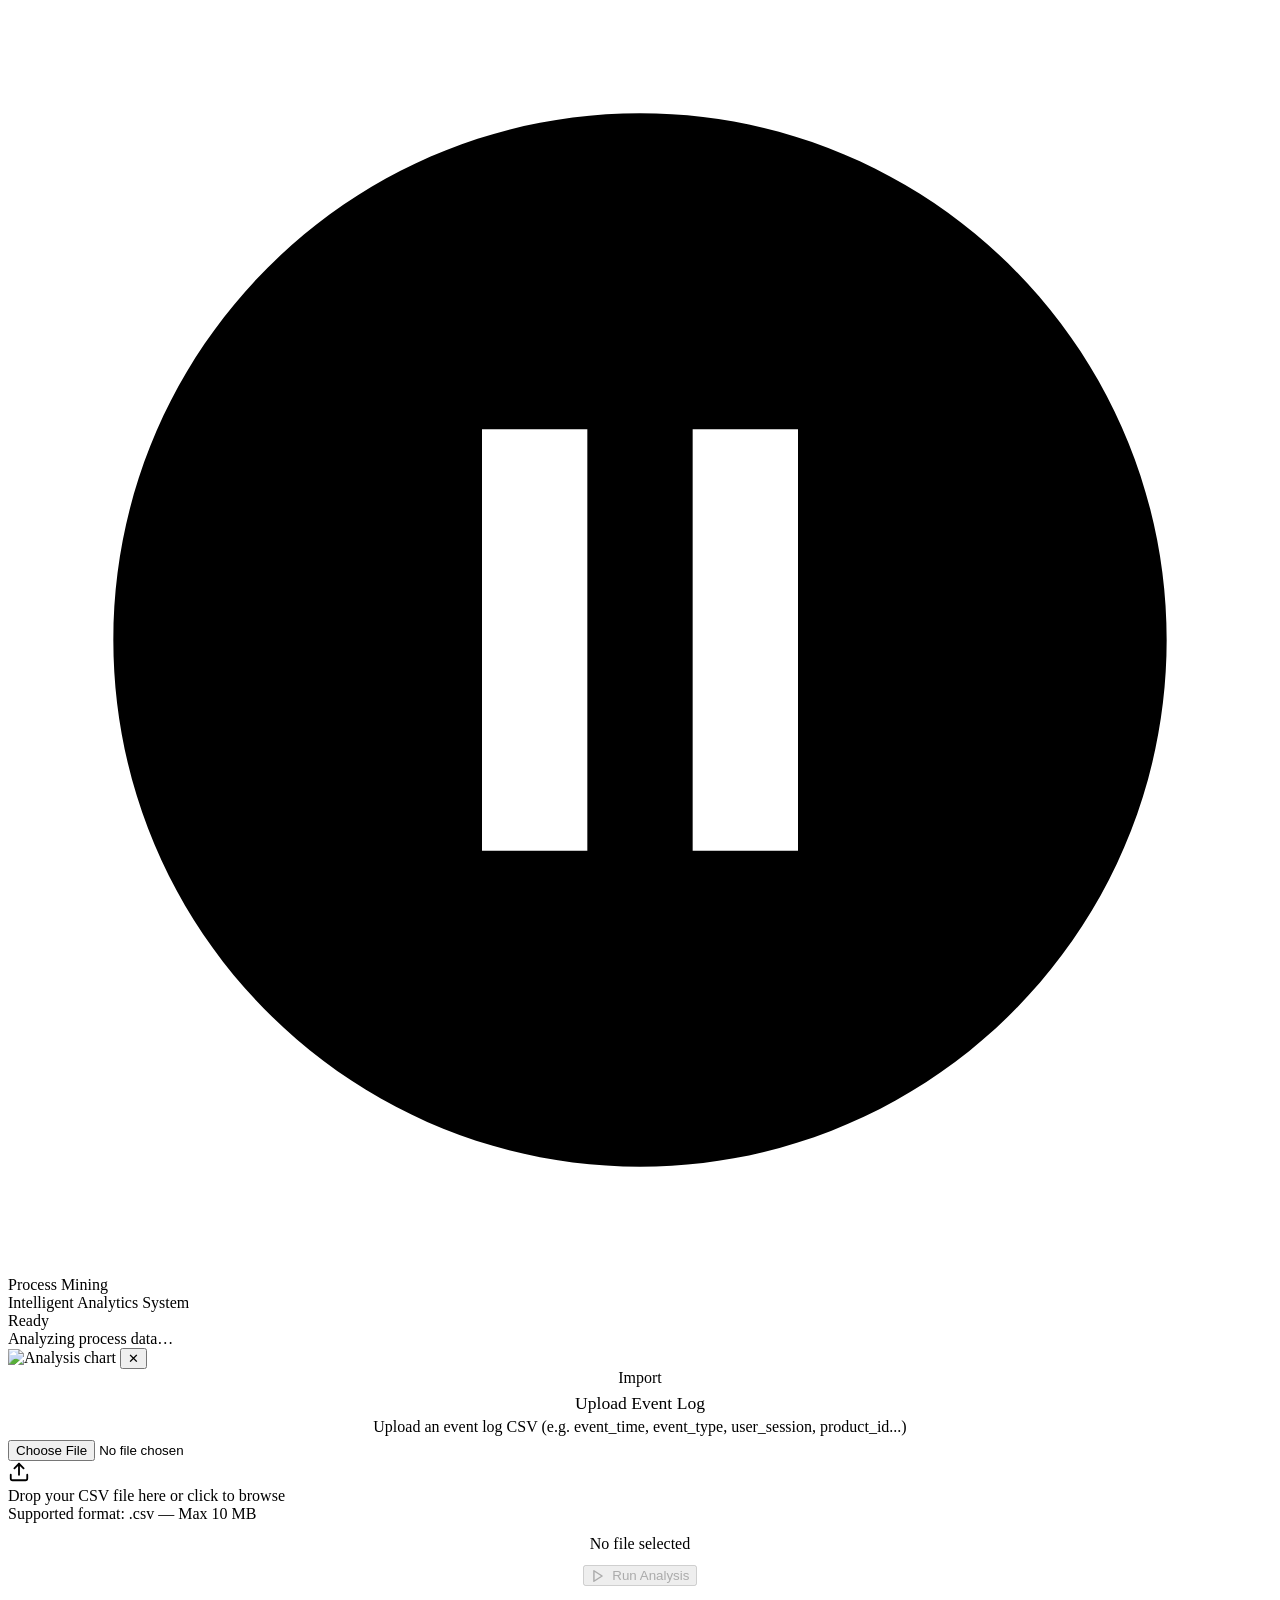
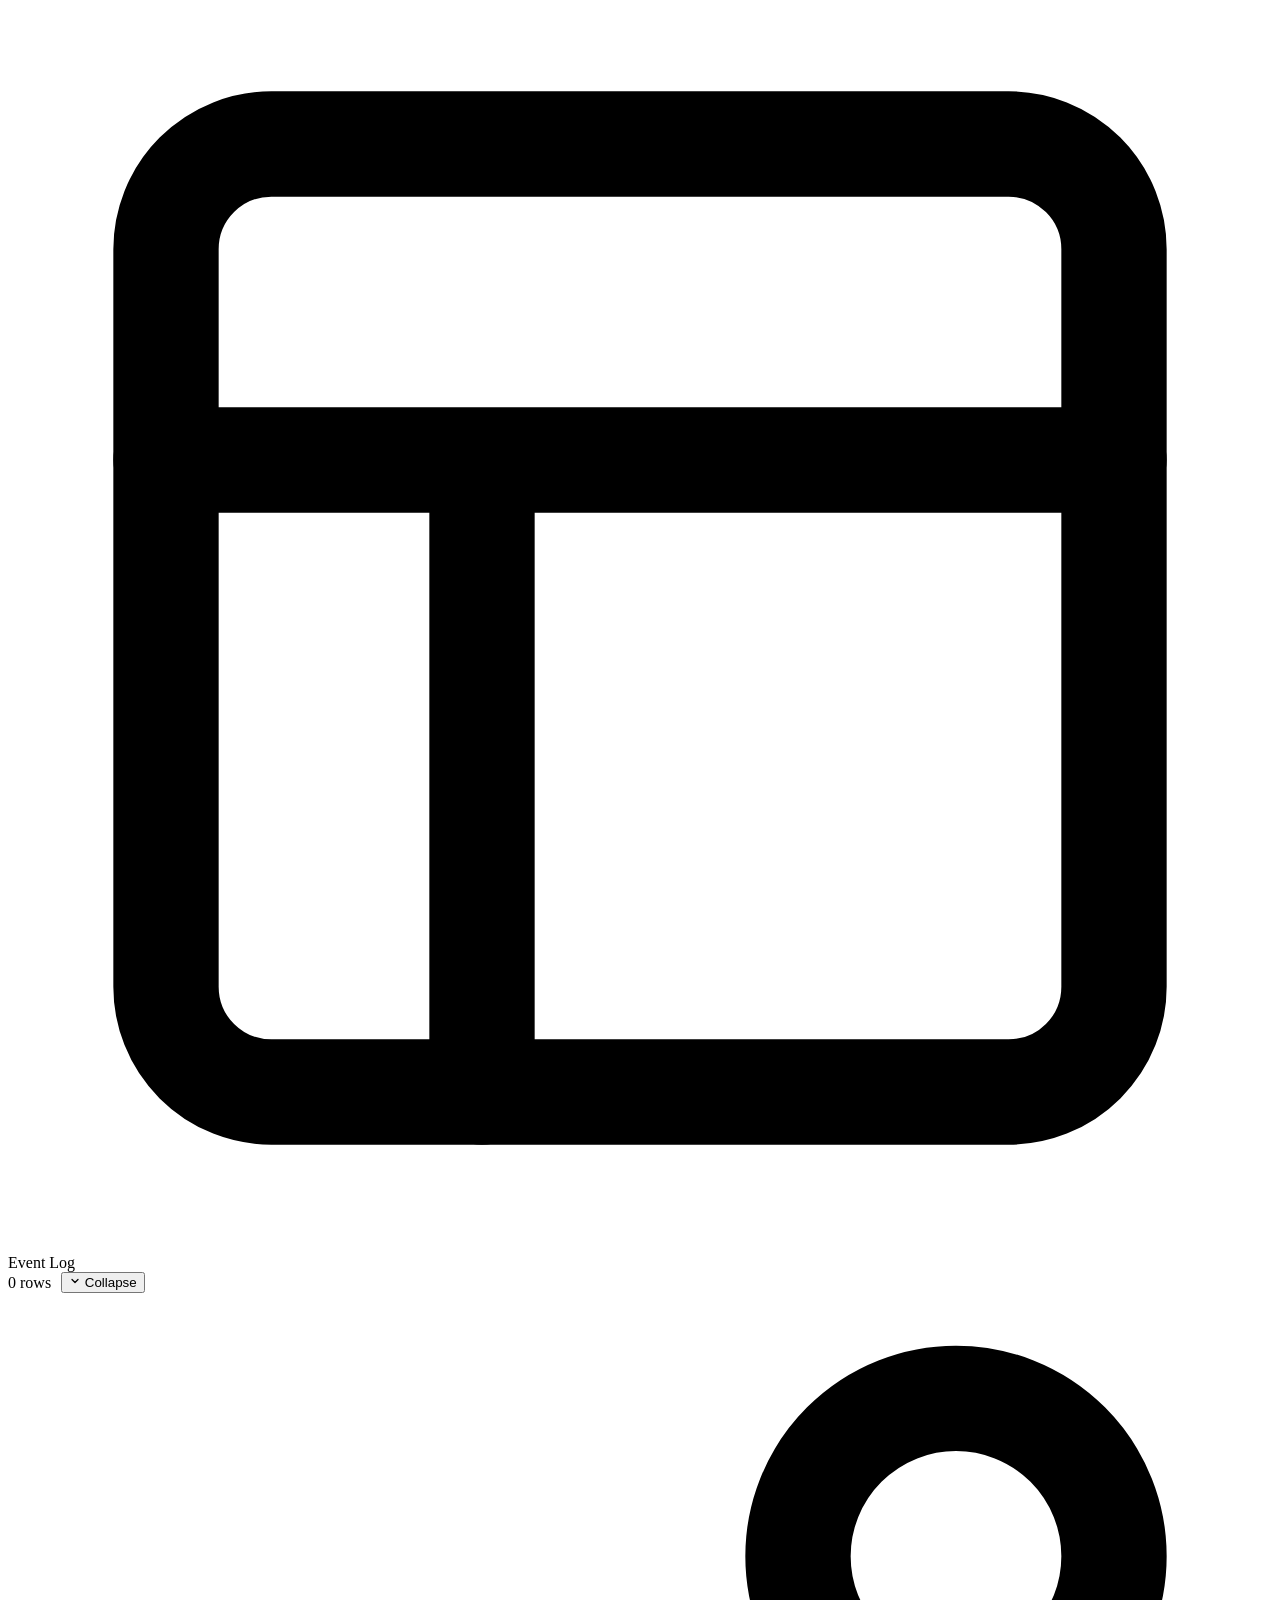
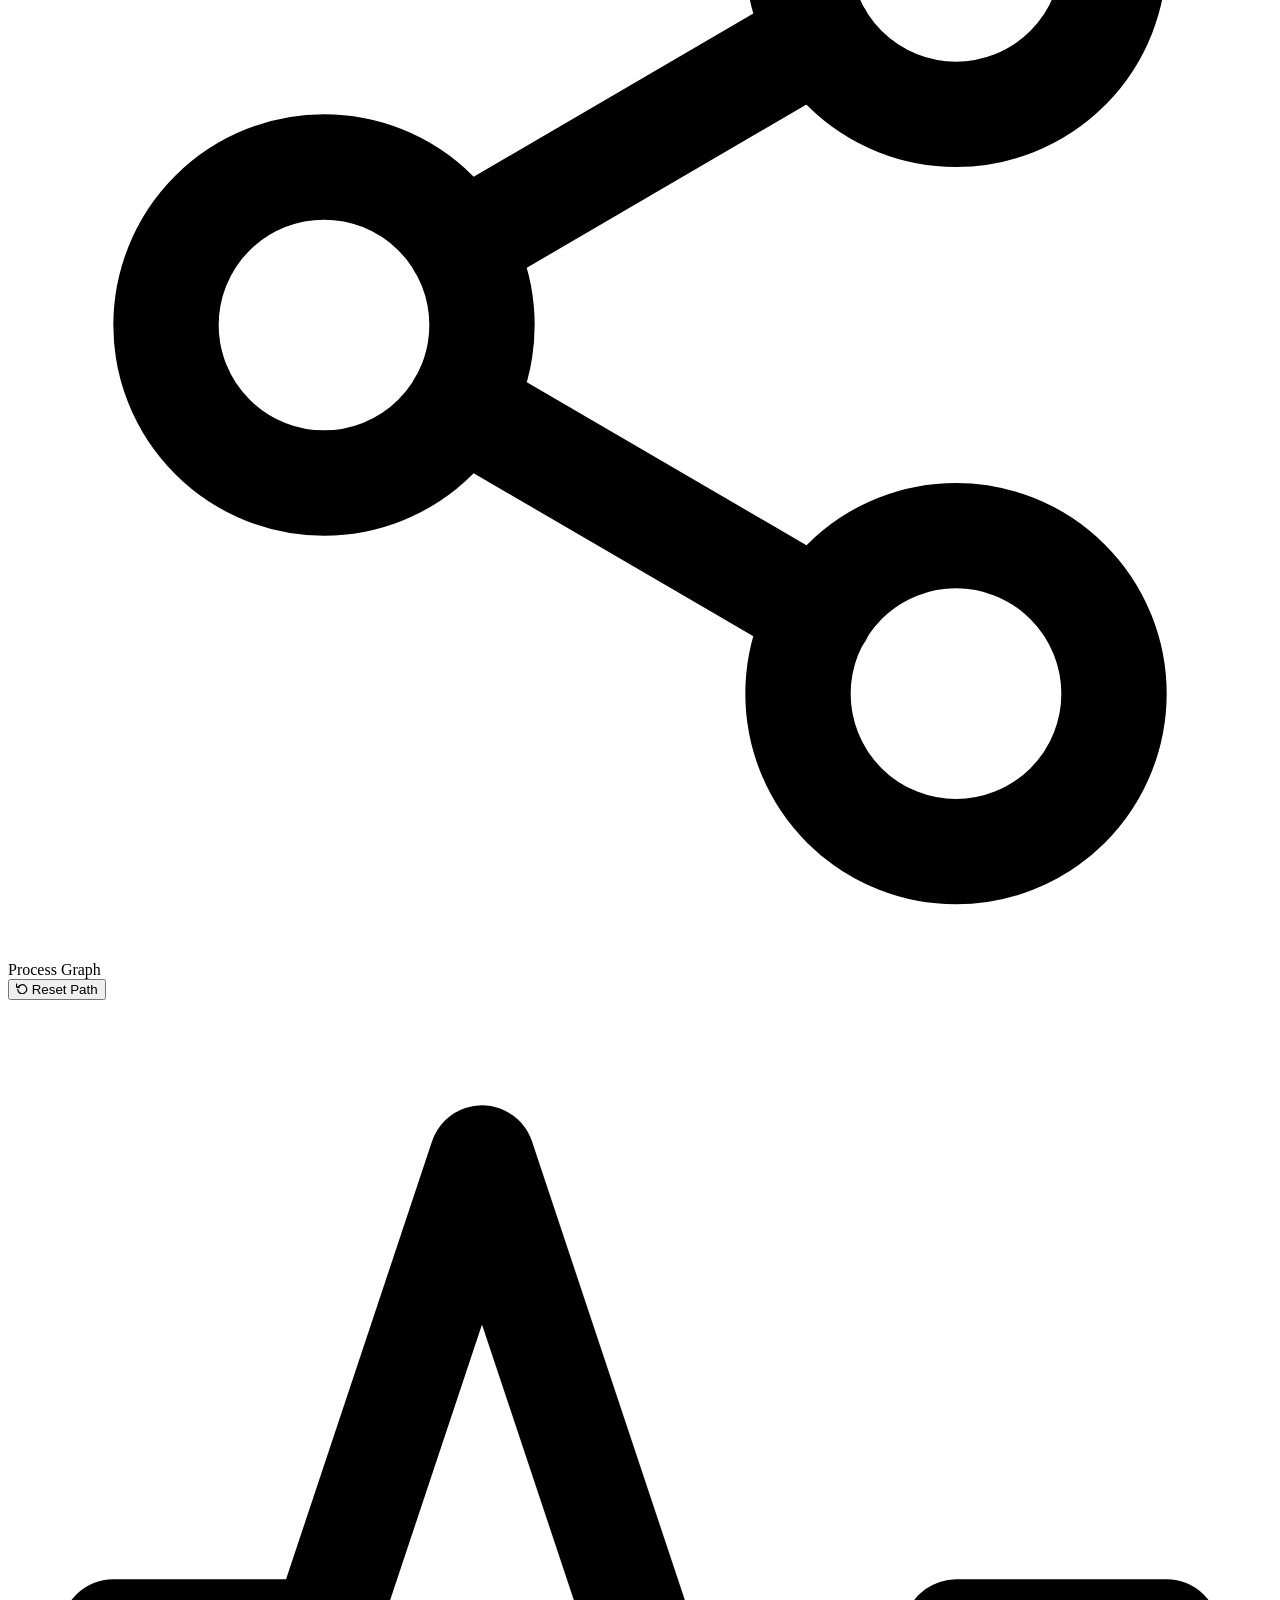
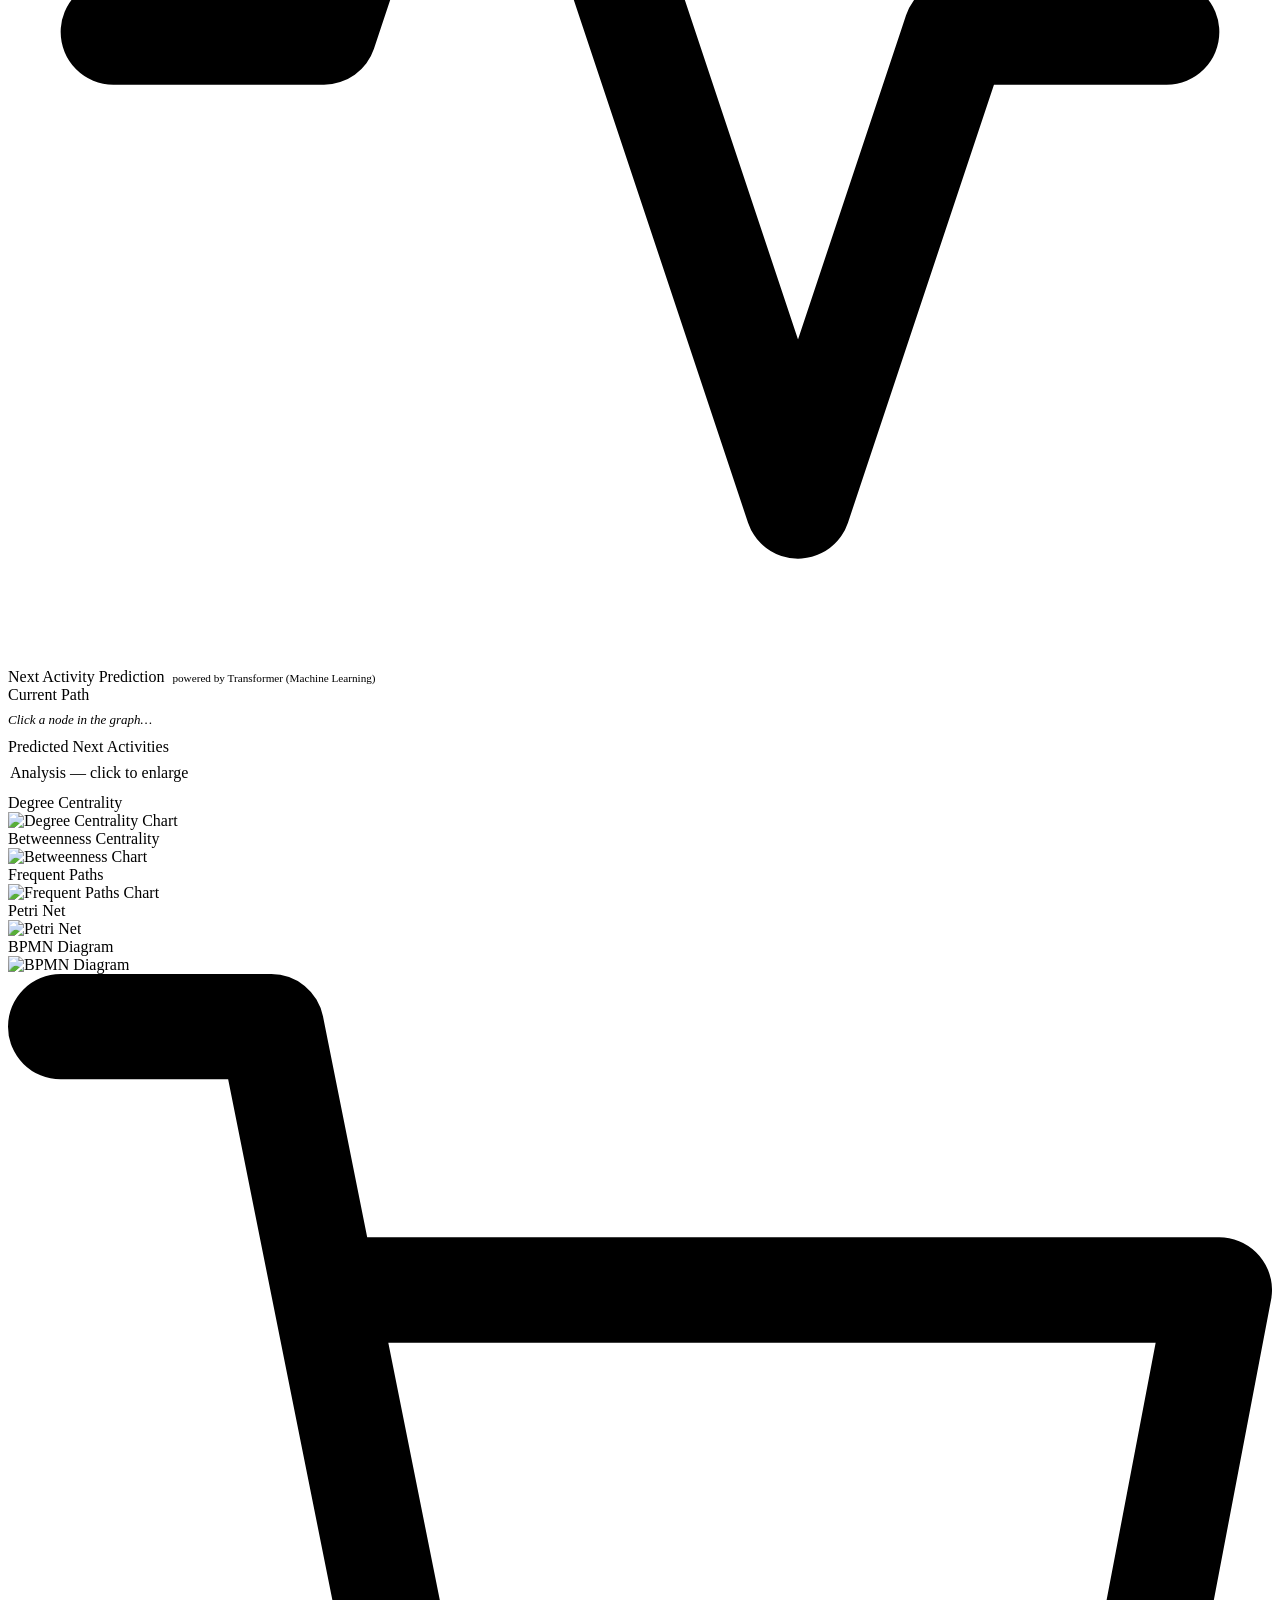
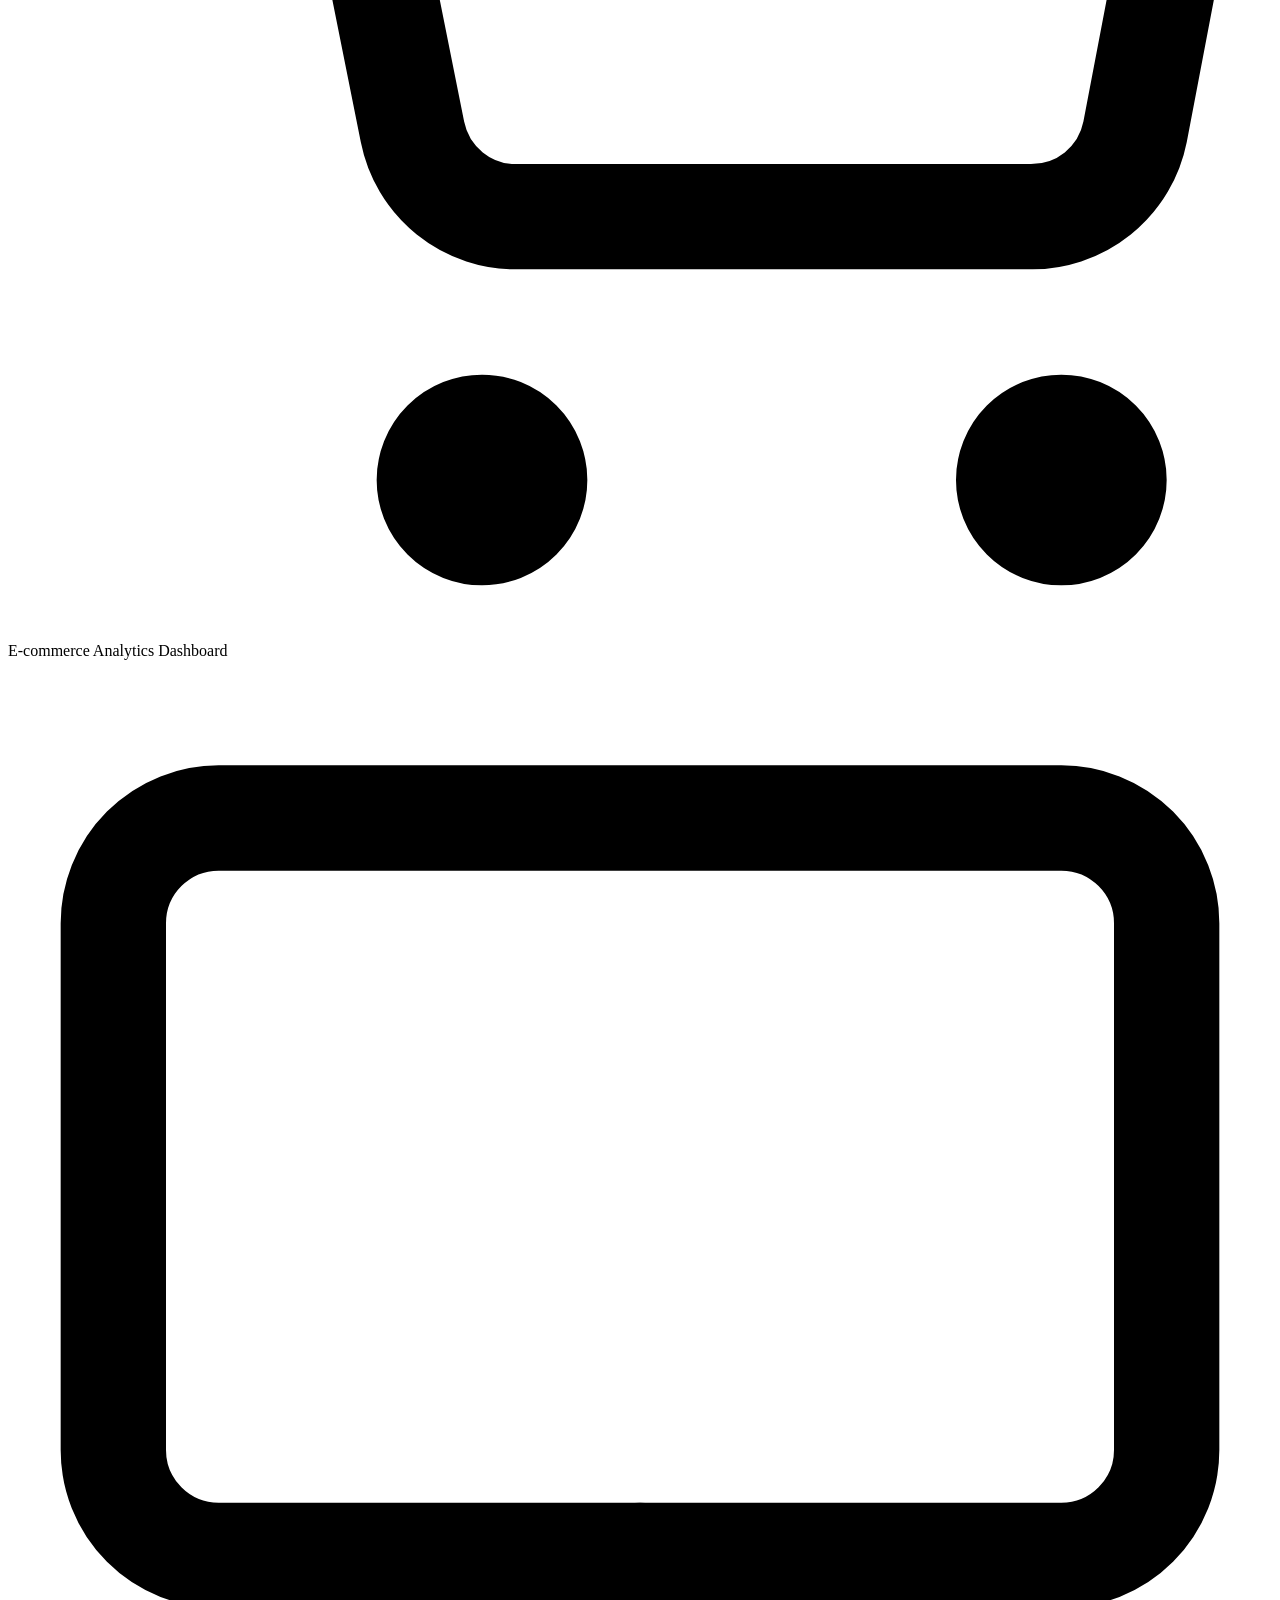
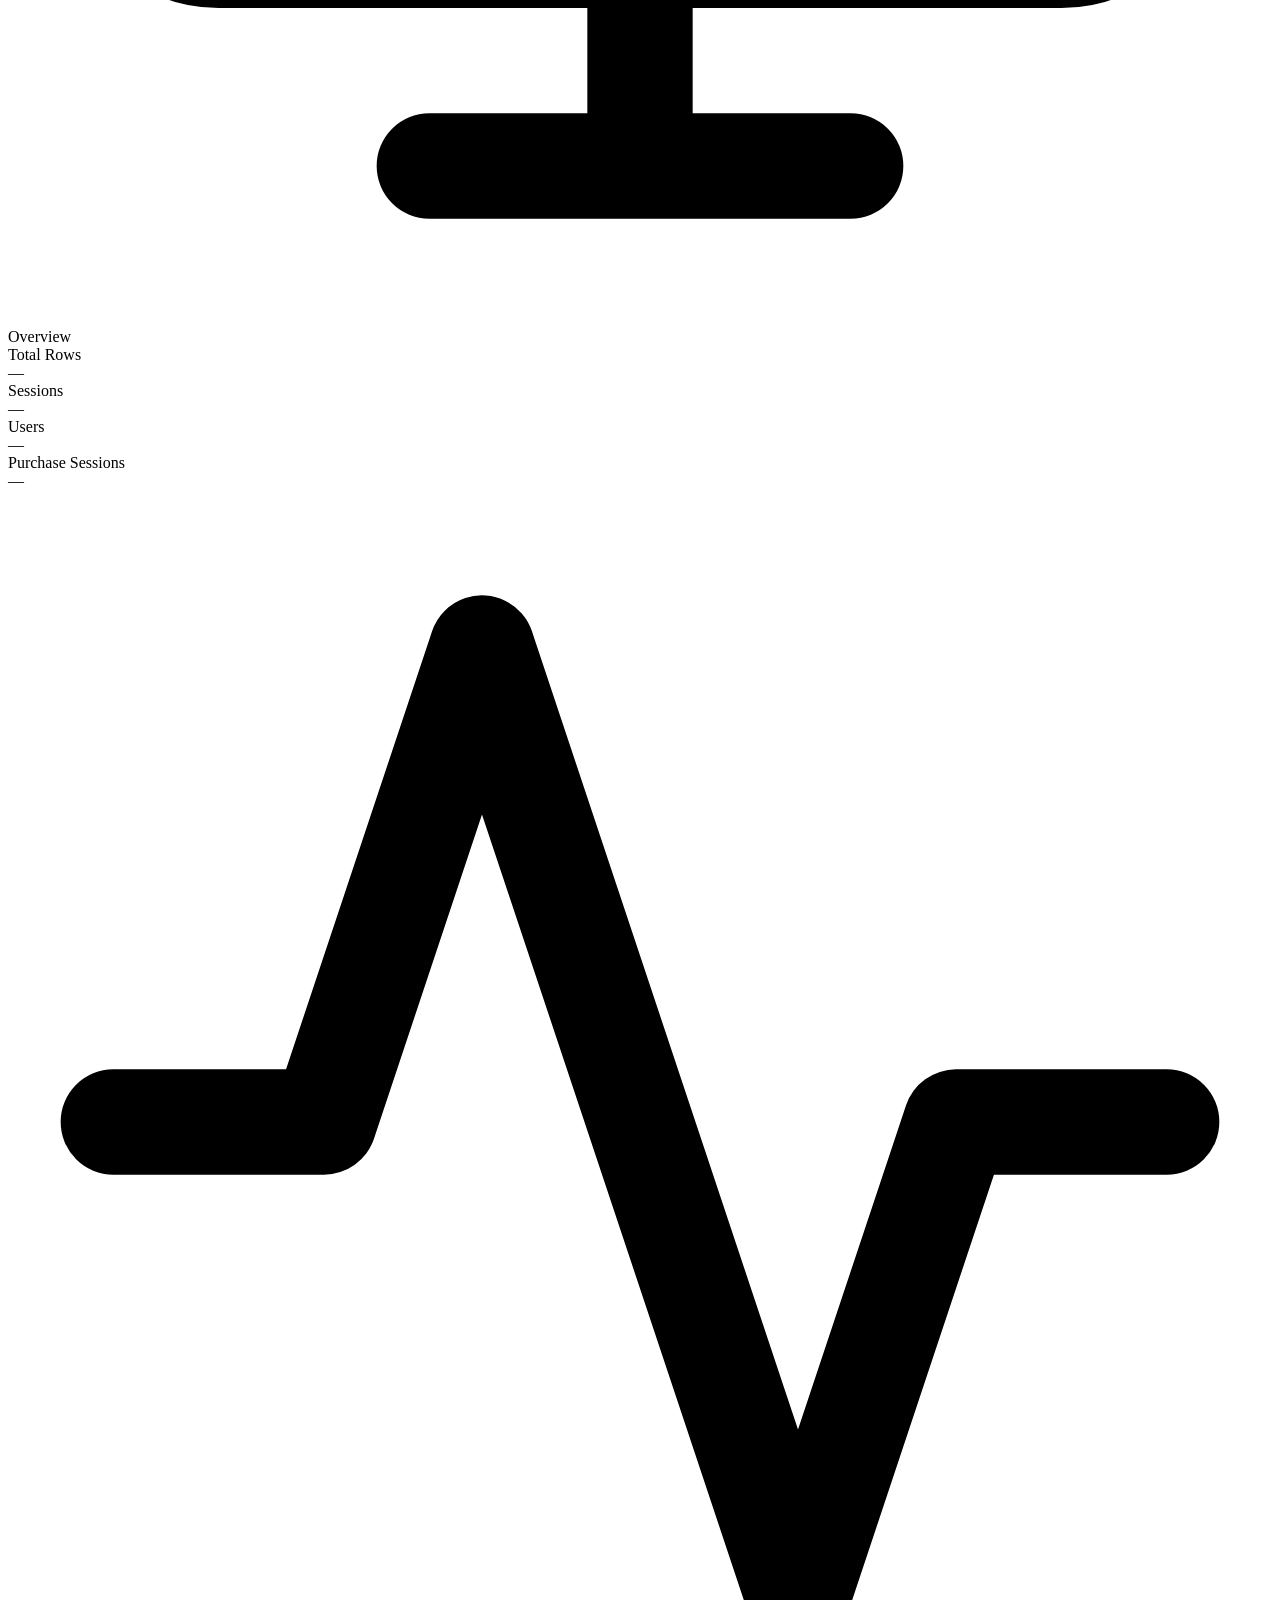
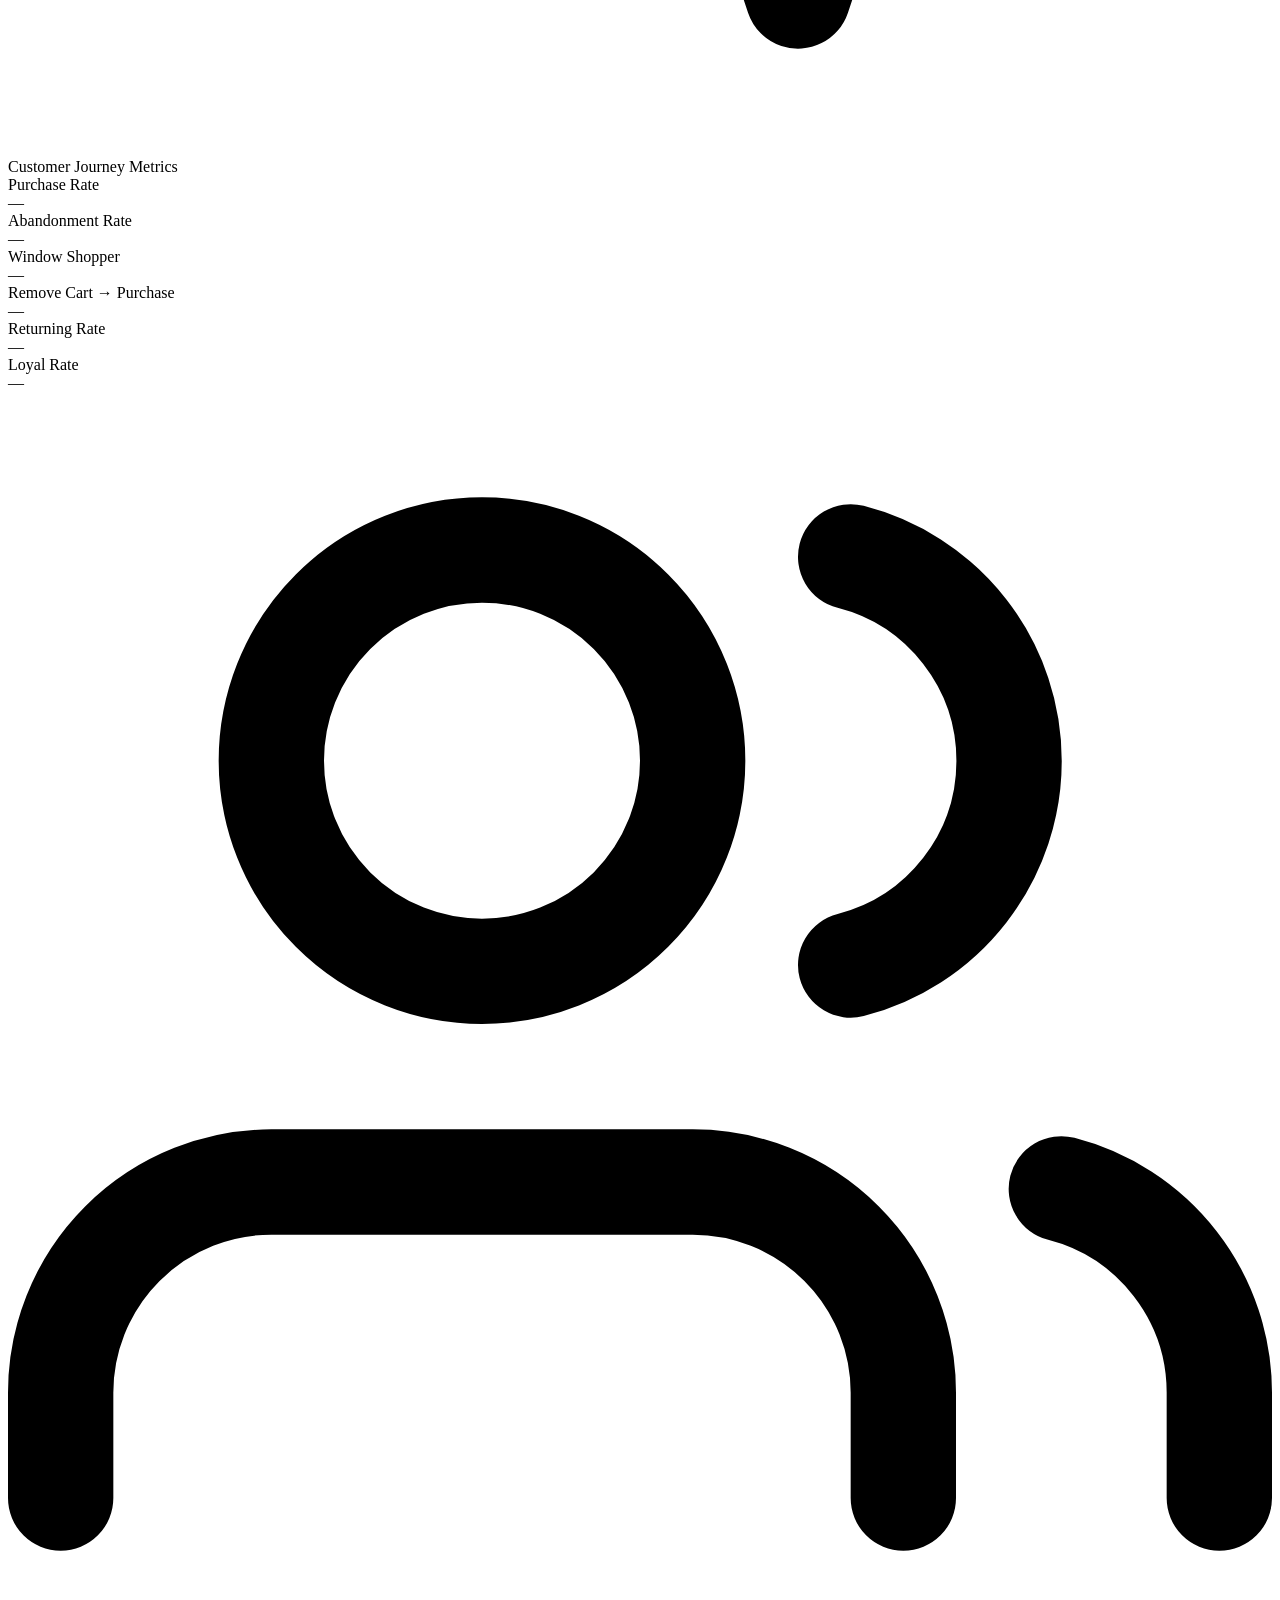
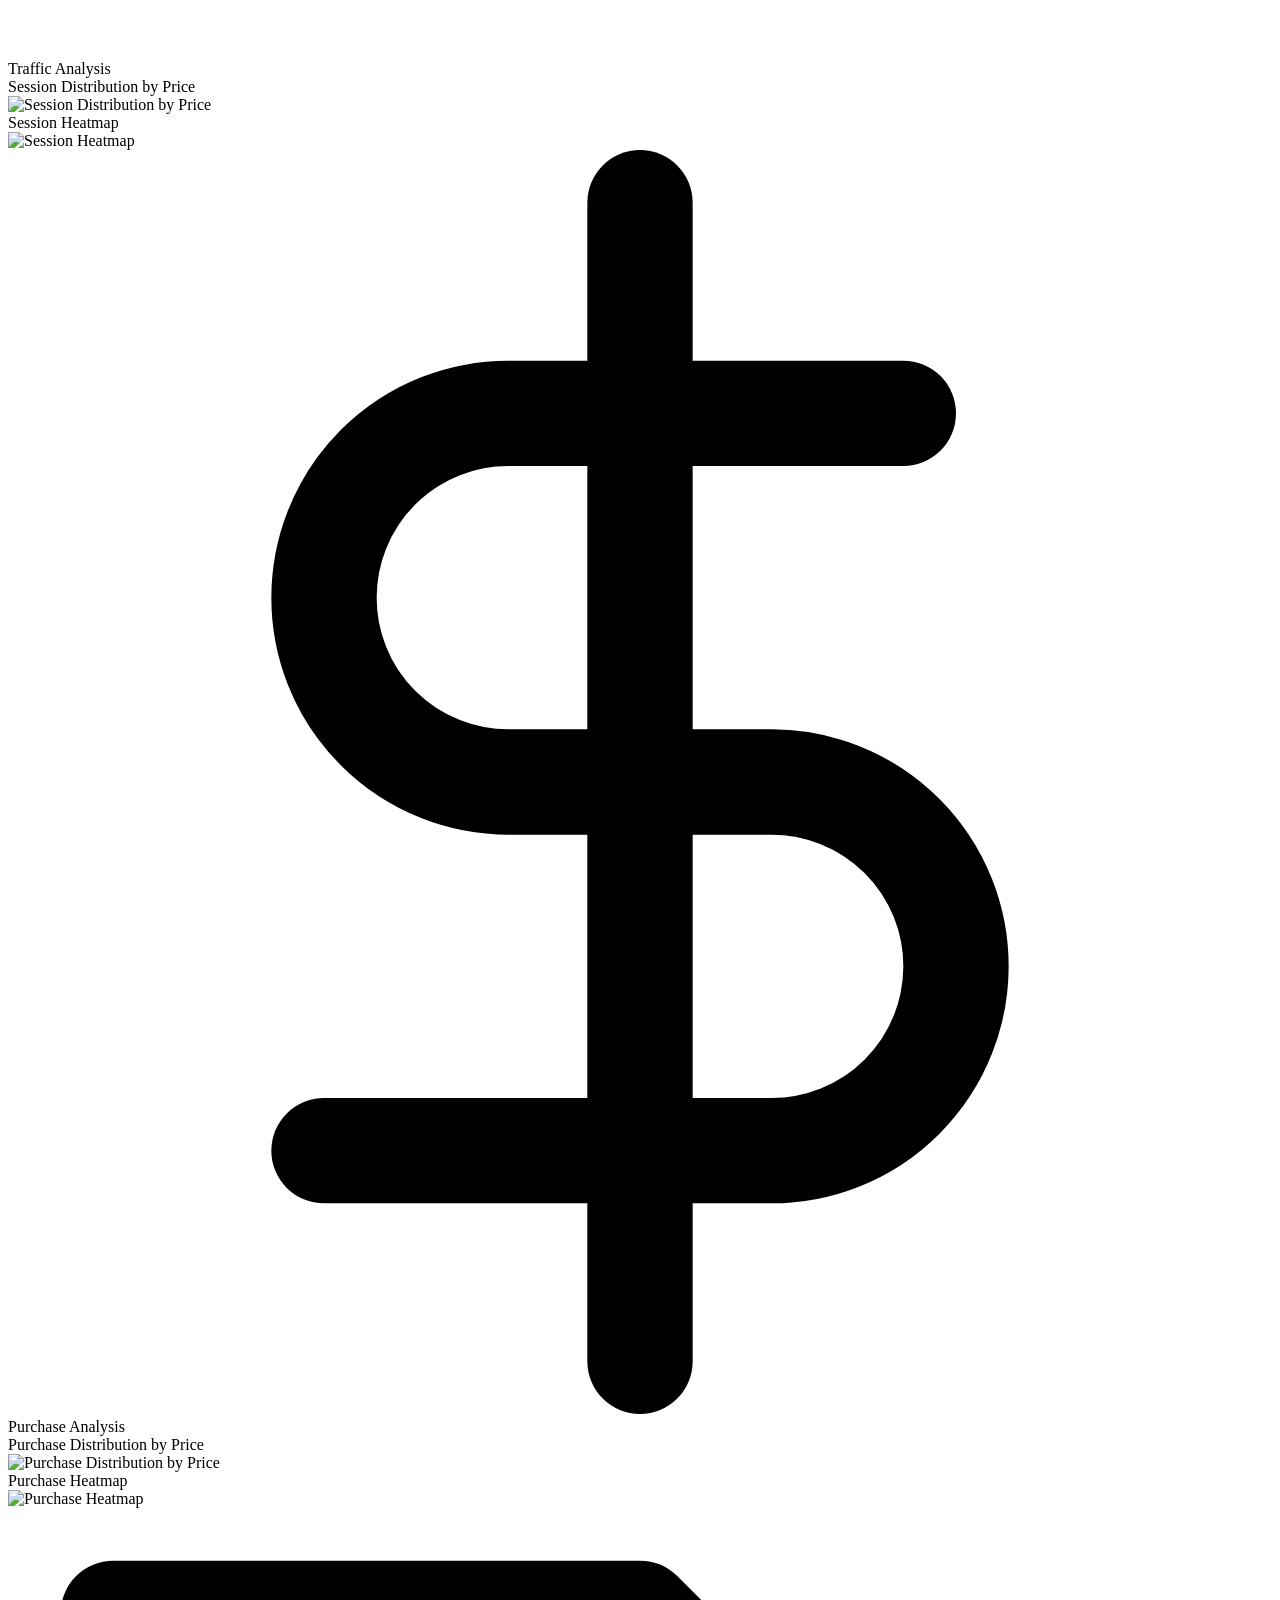
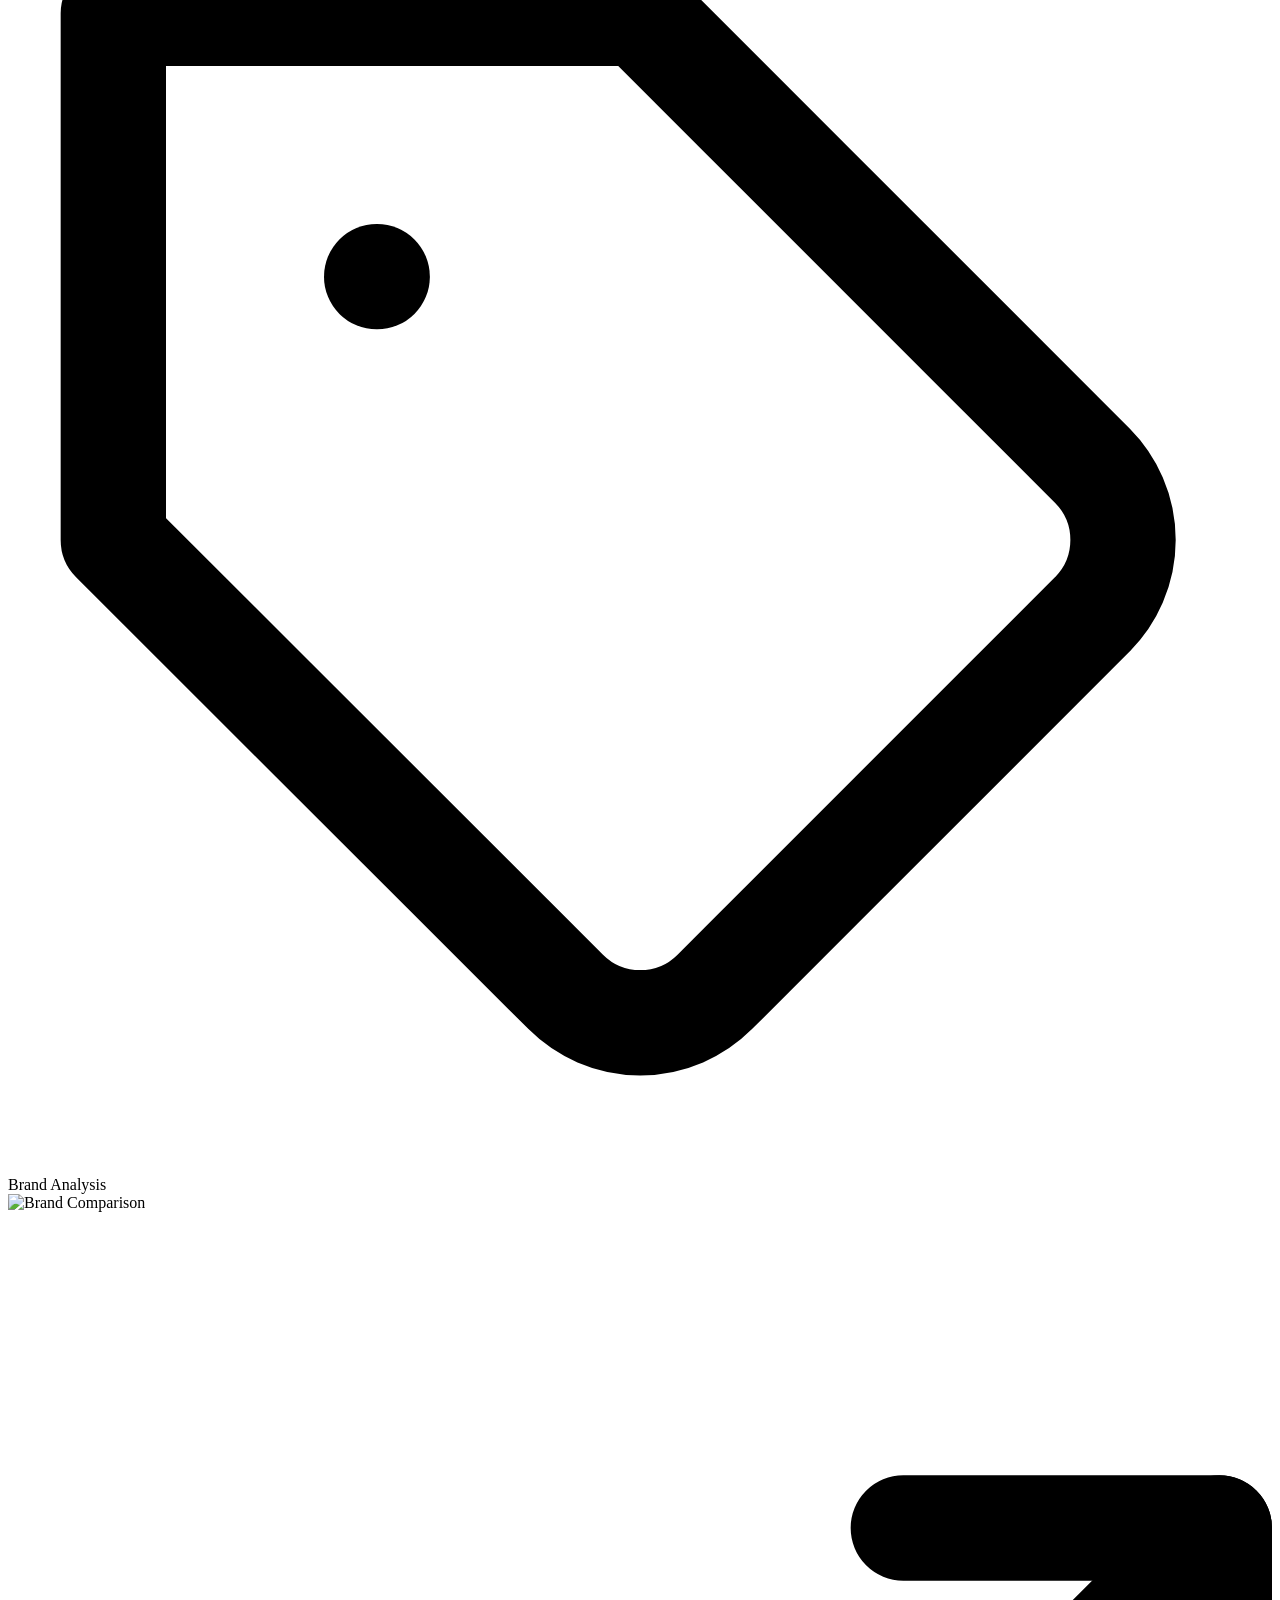
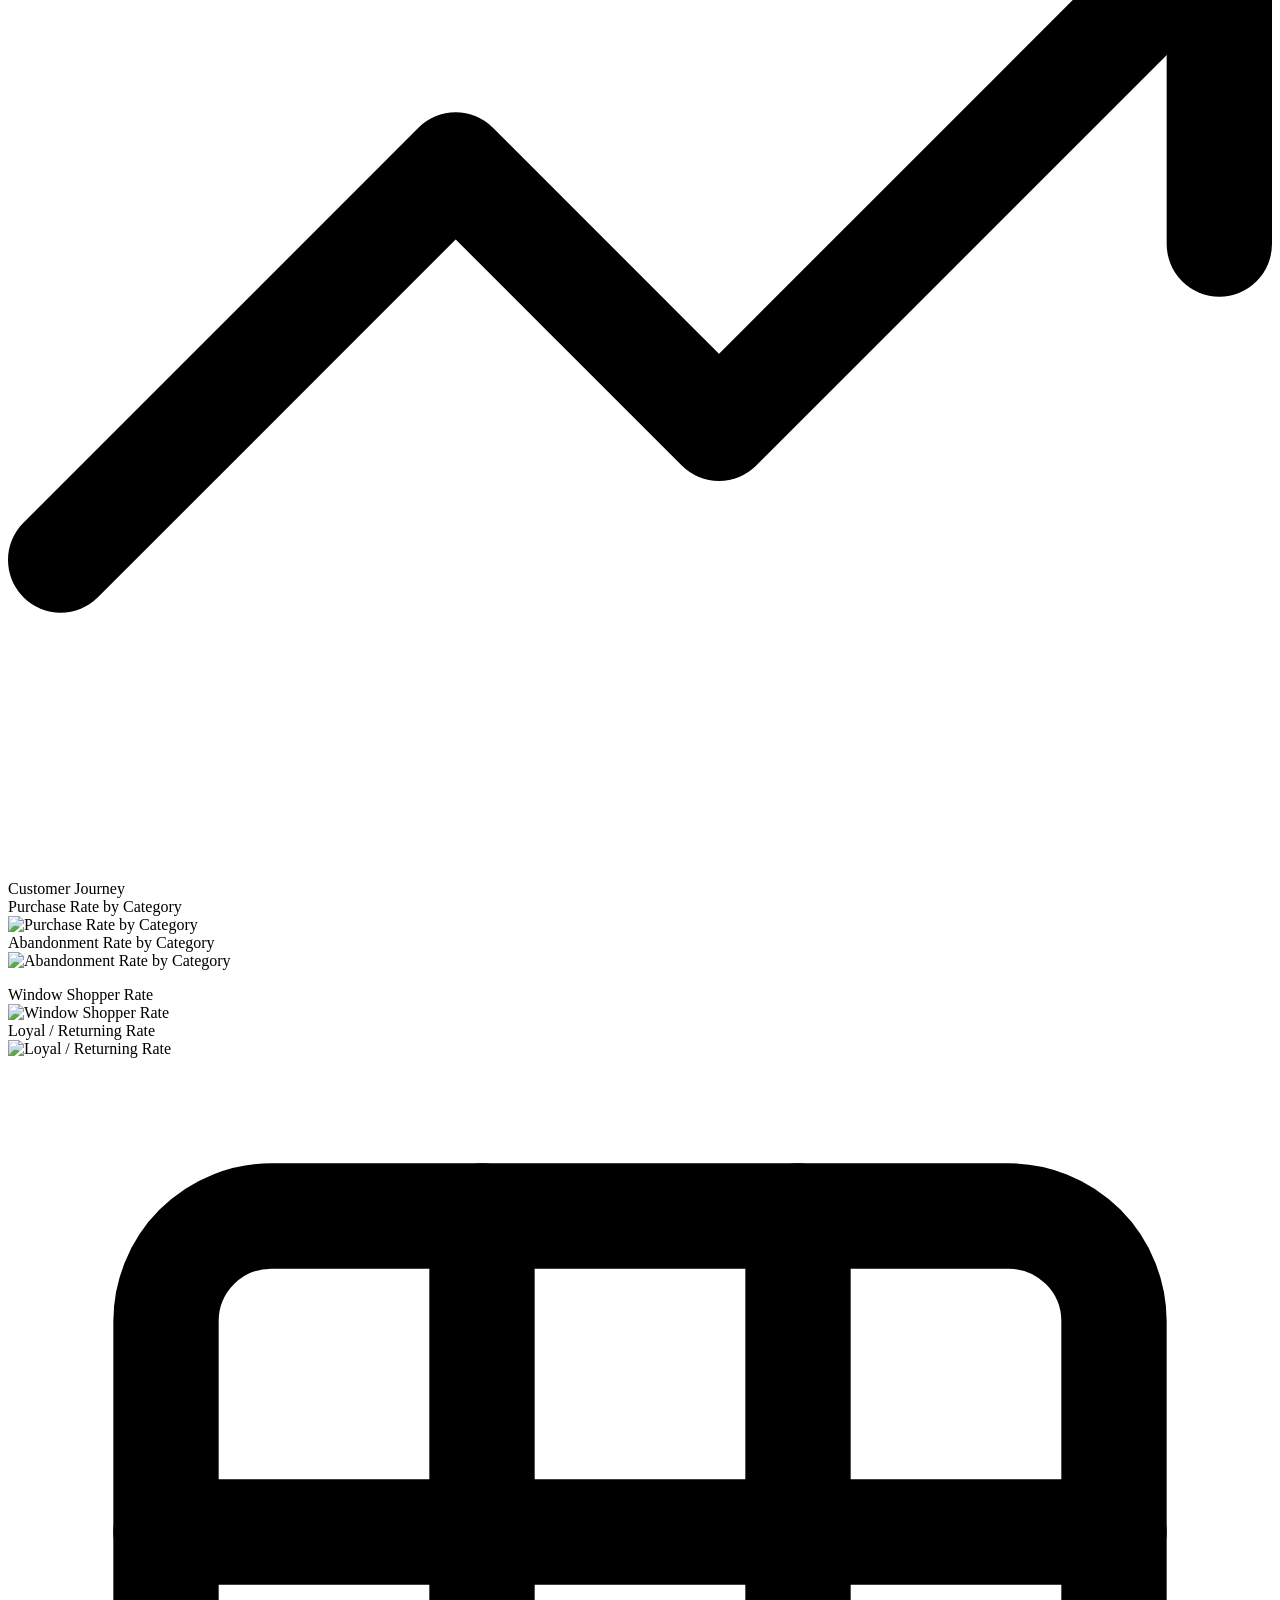
==== commit f39f64f0: "doi mau" ====
--- a/100 - UI/src/main/resources/templates/index.html
+++ b/100 - UI/src/main/resources/templates/index.html
@@ -307,178 +307,233 @@
       <!-- E-COMMERCE ANALYTICS DASHBOARD -->
       <!-- ===================================================== -->
 
-      <hr>
-
-      <h2>E-commerce Analytics Dashboard</h2>
-
-      <!-- ===================================================== -->
-      <!-- KPI -->
-      <!-- ===================================================== -->
-
-      <h3>Overview</h3>
-
-      <table border="1" cellpadding="10">
-        <tr>
-          <th>Rows</th>
-          <th>Sessions</th>
-          <th>Users</th>
-          <th>Purchase Sessions</th>
-        </tr>
-        <tr>
-          <td id="rowsCount">-</td>
-          <td id="sessionsCount">-</td>
-          <td id="usersCount">-</td>
-          <td id="purchaseSessionsCount">-</td>
-        </tr>
-      </table>
-
-      <br>
-
-      <!-- ===================================================== -->
-      <!-- METRICS -->
-      <!-- ===================================================== -->
-
-      <h3>Customer Journey Metrics</h3>
-
-      <table border="1" cellpadding="10">
-        <tr>
-          <th>Purchase Rate</th>
-          <th>Abandonment Rate</th>
-          <th>Window Shopper</th>
-          <th>Remove Cart → Purchase</th>
-          <th>Returning Rate</th>
-          <th>Loyal Rate</th>
-        </tr>
-        <tr>
-          <td id="purchaseRateMetric">-</td>
-          <td id="abandonRateMetric">-</td>
-          <td id="windowRateMetric">-</td>
-          <td id="removePurchaseMetric">-</td>
-          <td id="returningMetric">-</td>
-          <td id="loyalMetric">-</td>
-        </tr>
-      </table>
-
-      <br>
-
-      <!-- ===================================================== -->
-      <!-- TRAFFIC ANALYSIS -->
-      <!-- ===================================================== -->
-
-      <h3>Traffic Analysis</h3>
-
-      <table>
-        <tr>
-          <td>
-            <h4>Session Distribution by Price</h4>
-            <img id="sessionPriceDist" width="700">
-          </td>
-
-          <td>
-            <h4>Session Heatmap</h4>
-            <img id="sessionHeatmap" width="700">
-          </td>
-        </tr>
-      </table>
-
-      <br>
-
-      <!-- ===================================================== -->
-      <!-- PURCHASE ANALYSIS -->
-      <!-- ===================================================== -->
-
-      <h3>Purchase Analysis</h3>
-
-      <table>
-        <tr>
-          <td>
-            <h4>Purchase Distribution by Price</h4>
-            <img id="purchasePriceDist" width="700">
-          </td>
-
-          <td>
-            <h4>Purchase Heatmap</h4>
-            <img id="purchaseHeatmap" width="700">
-          </td>
-        </tr>
-      </table>
-
-      <br>
-
-      <!-- ===================================================== -->
-      <!-- BRAND ANALYSIS -->
-      <!-- ===================================================== -->
-
-      <h3>Brand Analysis</h3>
-
-      <img id="brandCompare" width="1400">
-
-      <br><br>
-
-      <!-- ===================================================== -->
-      <!-- CUSTOMER JOURNEY -->
-      <!-- ===================================================== -->
-
-      <h3>Customer Journey</h3>
-
-      <table>
-        <tr>
-
-          <td>
-            <h4>Purchase Rate by Category</h4>
-            <img id="purchaseRateChart" width="700">
-          </td>
-
-          <td>
-            <h4>Abandonment Rate by Category</h4>
-            <img id="abandonmentChart" width="700">
-          </td>
-
-        </tr>
-
-        <tr>
-
-          <td>
-            <h4>Window Shopper Rate</h4>
-            <img id="windowShopperChart" width="700">
-          </td>
-
-          <td>
-            <h4>Loyal / Returning Rate</h4>
-            <img id="loyalChart" width="700">
-          </td>
-
-        </tr>
-
-      </table>
-
-      <br>
-
-      <!-- ===================================================== -->
-      <!-- ADVANCED DISTRIBUTION -->
-      <!-- ===================================================== -->
-
-      <h3>Distribution Analysis</h3>
-
-      <table>
-
-        <tr>
-
-          <td>
-            <h4>Session Distribution by Hour & Price</h4>
-
-            <img id="sessionHourPrice" width="700">
-          </td>
-
-          <td>
-            <h4>Purchase Distribution by Hour & Price</h4>
-
-            <img id="purchaseHourPrice" width="700">
-          </td>
-
-        </tr>
-
-      </table>
+      <!-- ═══════════════════════════════════════════════════════════
+         E-COMMERCE ANALYTICS DASHBOARD
+      ═══════════════════════════════════════════════════════════ -->
+
+      <!-- Section Divider -->
+      <div class="panel">
+        <div class="panel__header">
+          <div class="panel__title">
+            <svg class="panel__icon" viewBox="0 0 24 24" fill="none" stroke="currentColor" stroke-width="2"
+              stroke-linecap="round" stroke-linejoin="round">
+              <circle cx="9" cy="21" r="1"/><circle cx="20" cy="21" r="1"/>
+              <path d="M1 1h4l2.68 13.39a2 2 0 0 0 2 1.61h9.72a2 2 0 0 0 2-1.61L23 6H6"/>
+            </svg>
+            E-commerce Analytics
+            <span class="eco-label">Dashboard</span>
+          </div>
+        </div>
+      </div>
+
+      <!-- KPI Overview -->
+      <div class="panel">
+        <div class="panel__header">
+          <div class="panel__title">
+            <svg class="panel__icon" viewBox="0 0 24 24" fill="none" stroke="currentColor" stroke-width="2"
+              stroke-linecap="round" stroke-linejoin="round">
+              <rect x="2" y="3" width="20" height="14" rx="2"/>
+              <path d="M8 21h8M12 17v4"/>
+            </svg>
+            Overview
+          </div>
+        </div>
+        <div class="panel__body">
+          <div class="metric-grid metric-grid--4">
+            <div class="metric-card">
+              <div class="metric-card__label">Total Rows</div>
+              <div class="metric-card__value metric-card__value--accent" id="rowsCount">—</div>
+            </div>
+            <div class="metric-card">
+              <div class="metric-card__label">Sessions</div>
+              <div class="metric-card__value" id="sessionsCount">—</div>
+            </div>
+            <div class="metric-card">
+              <div class="metric-card__label">Users</div>
+              <div class="metric-card__value metric-card__value--teal" id="usersCount">—</div>
+            </div>
+            <div class="metric-card">
+              <div class="metric-card__label">Purchase Sessions</div>
+              <div class="metric-card__value metric-card__value--green" id="purchaseSessionsCount">—</div>
+            </div>
+          </div>
+        </div>
+      </div>
+
+      <!-- Customer Journey Metrics -->
+      <div class="panel">
+        <div class="panel__header">
+          <div class="panel__title">
+            <svg class="panel__icon" viewBox="0 0 24 24" fill="none" stroke="currentColor" stroke-width="2"
+              stroke-linecap="round" stroke-linejoin="round">
+              <polyline points="22 12 18 12 15 21 9 3 6 12 2 12"/>
+            </svg>
+            Customer Journey Metrics
+          </div>
+        </div>
+        <div class="panel__body">
+          <div class="metric-grid metric-grid--6">
+            <div class="metric-card">
+              <div class="metric-card__label">Purchase Rate</div>
+              <div class="metric-card__value metric-card__value--green" id="purchaseRateMetric">—</div>
+            </div>
+            <div class="metric-card">
+              <div class="metric-card__label">Abandonment Rate</div>
+              <div class="metric-card__value metric-card__value--danger" id="abandonRateMetric">—</div>
+            </div>
+            <div class="metric-card">
+              <div class="metric-card__label">Window Shopper</div>
+              <div class="metric-card__value metric-card__value--warn" id="windowRateMetric">—</div>
+            </div>
+            <div class="metric-card">
+              <div class="metric-card__label">Remove Cart → Purchase</div>
+              <div class="metric-card__value metric-card__value--teal" id="removePurchaseMetric">—</div>
+            </div>
+            <div class="metric-card">
+              <div class="metric-card__label">Returning Rate</div>
+              <div class="metric-card__value metric-card__value--accent" id="returningMetric">—</div>
+            </div>
+            <div class="metric-card">
+              <div class="metric-card__label">Loyal Rate</div>
+              <div class="metric-card__value" id="loyalMetric">—</div>
+            </div>
+          </div>
+        </div>
+      </div>
+
+      <!-- Traffic Analysis -->
+      <div class="panel">
+        <div class="panel__header">
+          <div class="panel__title">
+            <svg class="panel__icon" viewBox="0 0 24 24" fill="none" stroke="currentColor" stroke-width="2"
+              stroke-linecap="round" stroke-linejoin="round">
+              <path d="M17 21v-2a4 4 0 0 0-4-4H5a4 4 0 0 0-4 4v2"/>
+              <circle cx="9" cy="7" r="4"/>
+              <path d="M23 21v-2a4 4 0 0 0-3-3.87M16 3.13a4 4 0 0 1 0 7.75"/>
+            </svg>
+            Traffic Analysis
+          </div>
+        </div>
+        <div class="panel__body">
+          <div class="chart-panel-grid">
+            <div class="chart-panel">
+              <div class="chart-panel__header">Session Distribution by Price</div>
+              <div class="chart-panel__body"><img id="sessionPriceDist" alt="Session Distribution by Price" /></div>
+            </div>
+            <div class="chart-panel">
+              <div class="chart-panel__header">Session Heatmap</div>
+              <div class="chart-panel__body"><img id="sessionHeatmap" alt="Session Heatmap" /></div>
+            </div>
+          </div>
+        </div>
+      </div>
+
+      <!-- Purchase Analysis -->
+      <div class="panel">
+        <div class="panel__header">
+          <div class="panel__title">
+            <svg class="panel__icon" viewBox="0 0 24 24" fill="none" stroke="currentColor" stroke-width="2"
+              stroke-linecap="round" stroke-linejoin="round">
+              <line x1="12" y1="1" x2="12" y2="23"/>
+              <path d="M17 5H9.5a3.5 3.5 0 0 0 0 7h5a3.5 3.5 0 0 1 0 7H6"/>
+            </svg>
+            Purchase Analysis
+          </div>
+        </div>
+        <div class="panel__body">
+          <div class="chart-panel-grid">
+            <div class="chart-panel">
+              <div class="chart-panel__header">Purchase Distribution by Price</div>
+              <div class="chart-panel__body"><img id="purchasePriceDist" alt="Purchase Distribution by Price" /></div>
+            </div>
+            <div class="chart-panel">
+              <div class="chart-panel__header">Purchase Heatmap</div>
+              <div class="chart-panel__body"><img id="purchaseHeatmap" alt="Purchase Heatmap" /></div>
+            </div>
+          </div>
+        </div>
+      </div>
+
+      <!-- Brand Analysis -->
+      <div class="panel">
+        <div class="panel__header">
+          <div class="panel__title">
+            <svg class="panel__icon" viewBox="0 0 24 24" fill="none" stroke="currentColor" stroke-width="2"
+              stroke-linecap="round" stroke-linejoin="round">
+              <path d="M20.59 13.41l-7.17 7.17a2 2 0 0 1-2.83 0L2 12V2h10l8.59 8.59a2 2 0 0 1 0 2.82z"/>
+              <line x1="7" y1="7" x2="7.01" y2="7"/>
+            </svg>
+            Brand Analysis
+          </div>
+        </div>
+        <div class="panel__body">
+          <div class="chart-panel">
+            <div class="chart-panel__body"><img id="brandCompare" alt="Brand Comparison" /></div>
+          </div>
+        </div>
+      </div>
+
+      <!-- Customer Journey Charts -->
+      <div class="panel">
+        <div class="panel__header">
+          <div class="panel__title">
+            <svg class="panel__icon" viewBox="0 0 24 24" fill="none" stroke="currentColor" stroke-width="2"
+              stroke-linecap="round" stroke-linejoin="round">
+              <polyline points="23 6 13.5 15.5 8.5 10.5 1 18"/>
+              <polyline points="17 6 23 6 23 12"/>
+            </svg>
+            Customer Journey
+          </div>
+        </div>
+        <div class="panel__body" style="display:flex;flex-direction:column;gap:16px;">
+          <div class="chart-panel-grid">
+            <div class="chart-panel">
+              <div class="chart-panel__header">Purchase Rate by Category</div>
+              <div class="chart-panel__body"><img id="purchaseRateChart" alt="Purchase Rate by Category" /></div>
+            </div>
+            <div class="chart-panel">
+              <div class="chart-panel__header">Abandonment Rate by Category</div>
+              <div class="chart-panel__body"><img id="abandonmentChart" alt="Abandonment Rate by Category" /></div>
+            </div>
+          </div>
+          <div class="chart-panel-grid">
+            <div class="chart-panel">
+              <div class="chart-panel__header">Window Shopper Rate</div>
+              <div class="chart-panel__body"><img id="windowShopperChart" alt="Window Shopper Rate" /></div>
+            </div>
+            <div class="chart-panel">
+              <div class="chart-panel__header">Loyal / Returning Rate</div>
+              <div class="chart-panel__body"><img id="loyalChart" alt="Loyal / Returning Rate" /></div>
+            </div>
+          </div>
+        </div>
+      </div>
+
+      <!-- Distribution Analysis -->
+      <div class="panel">
+        <div class="panel__header">
+          <div class="panel__title">
+            <svg class="panel__icon" viewBox="0 0 24 24" fill="none" stroke="currentColor" stroke-width="2"
+              stroke-linecap="round" stroke-linejoin="round">
+              <rect x="3" y="3" width="18" height="18" rx="2"/>
+              <path d="M3 9h18M3 15h18M9 3v18M15 3v18"/>
+            </svg>
+            Distribution Analysis
+          </div>
+        </div>
+        <div class="panel__body">
+          <div class="chart-panel-grid">
+            <div class="chart-panel">
+              <div class="chart-panel__header">Session Distribution by Hour &amp; Price</div>
+              <div class="chart-panel__body"><img id="sessionHourPrice" alt="Session Distribution by Hour &amp; Price" /></div>
+            </div>
+            <div class="chart-panel">
+              <div class="chart-panel__header">Purchase Distribution by Hour &amp; Price</div>
+              <div class="chart-panel__body"><img id="purchaseHourPrice" alt="Purchase Distribution by Hour &amp; Price" /></div>
+            </div>
+          </div>
+        </div>
+      </div>
 
       <!-- Process Insights -->
       <div class="panel">
@@ -881,10 +936,10 @@
       const container = document.getElementById('network');
 
       network = new vis.Network(container, { nodes, edges }, {
-        edges: { arrows: 'to', color: { color: '#363A47', highlight: '#5B8BF0' }, smooth: { type: 'curvedCW', roundness: 0.2 } },
+        edges: { arrows: 'to', color: { color: '#CBD5E1', highlight: '#4F46E5' }, smooth: { type: 'curvedCW', roundness: 0.2 } },
         nodes: {
-          color: { background: '#1A1D25', border: '#363A47', highlight: { background: '#1A1D25', border: '#5B8BF0' } },
-          font: { color: '#8892AA', size: 13, face: 'Inter, sans-serif' },
+          color: { background: '#FFFFFF', border: '#CBD5E1', highlight: { background: '#EEF2FF', border: '#4F46E5' } },
+          font: { color: '#475569', size: 13, face: 'Inter, sans-serif' },
           shape: 'box',
           margin: 8,
           borderWidth: 1,
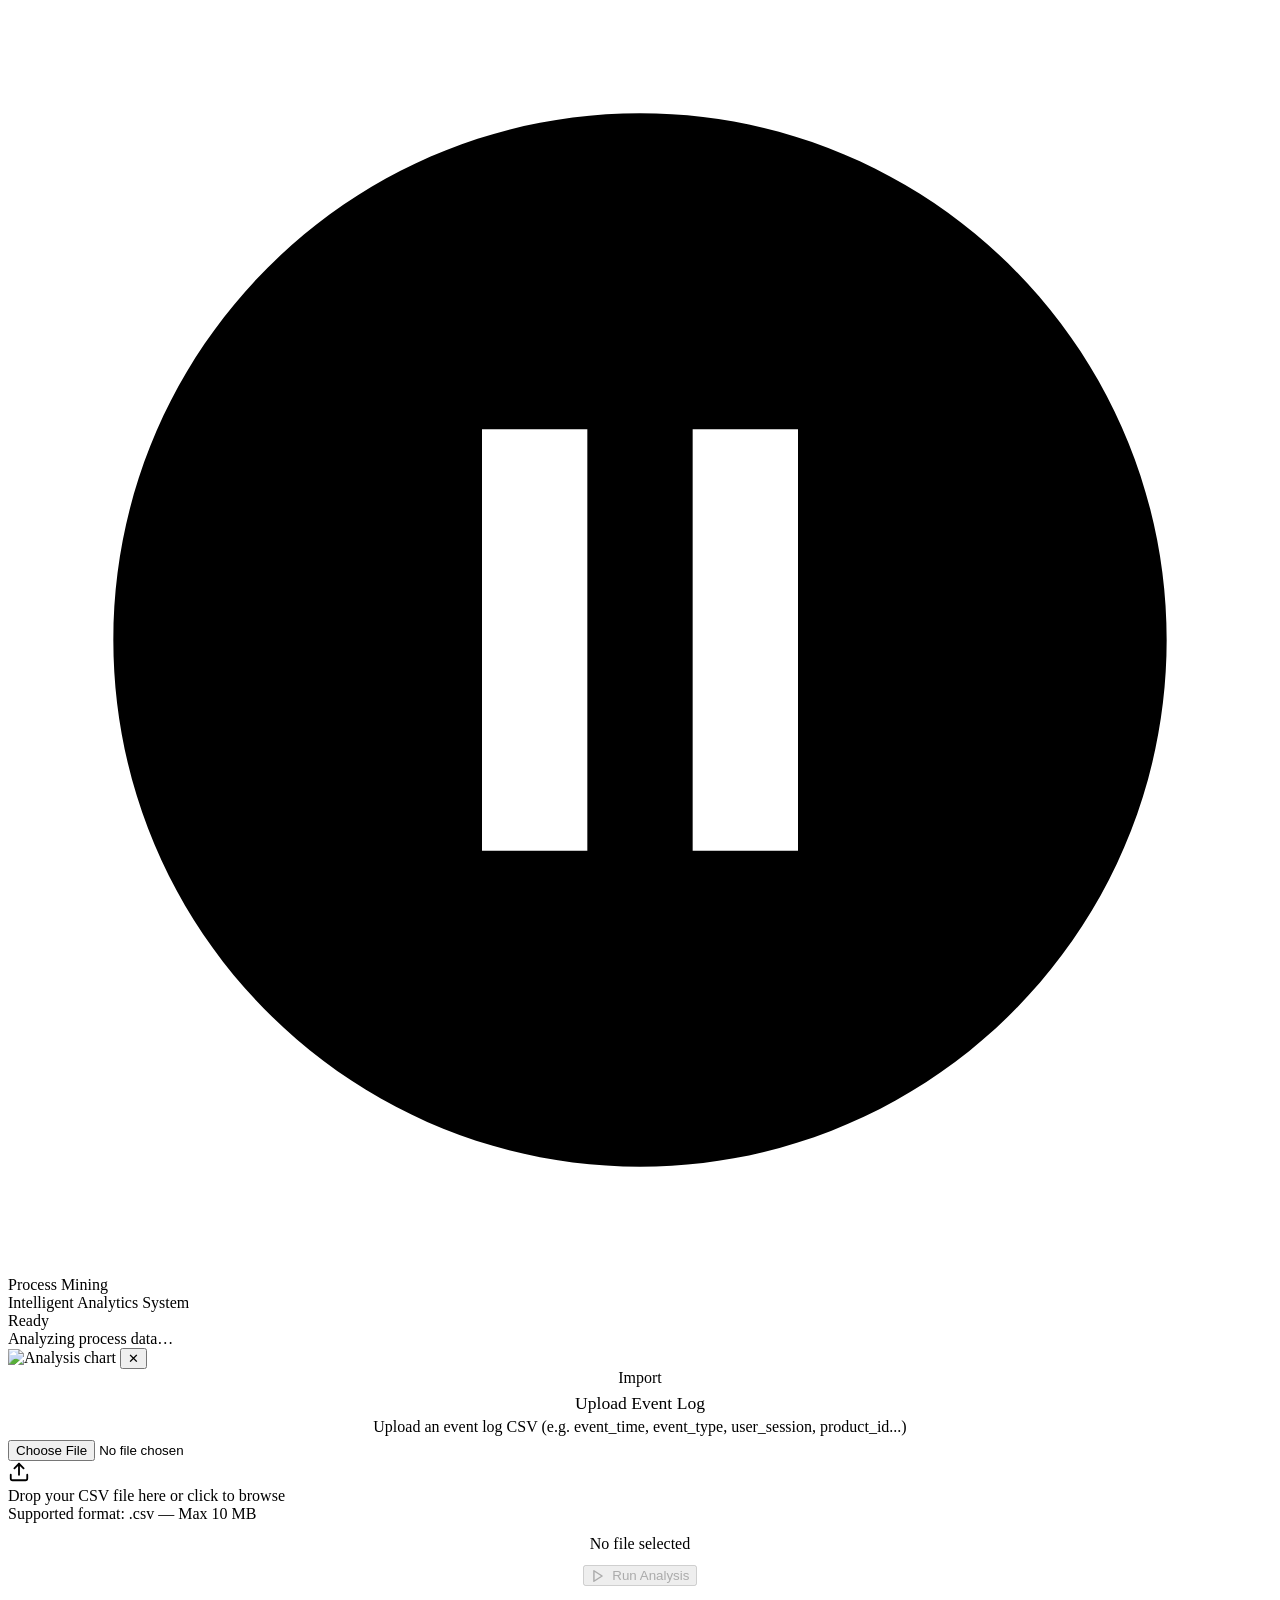
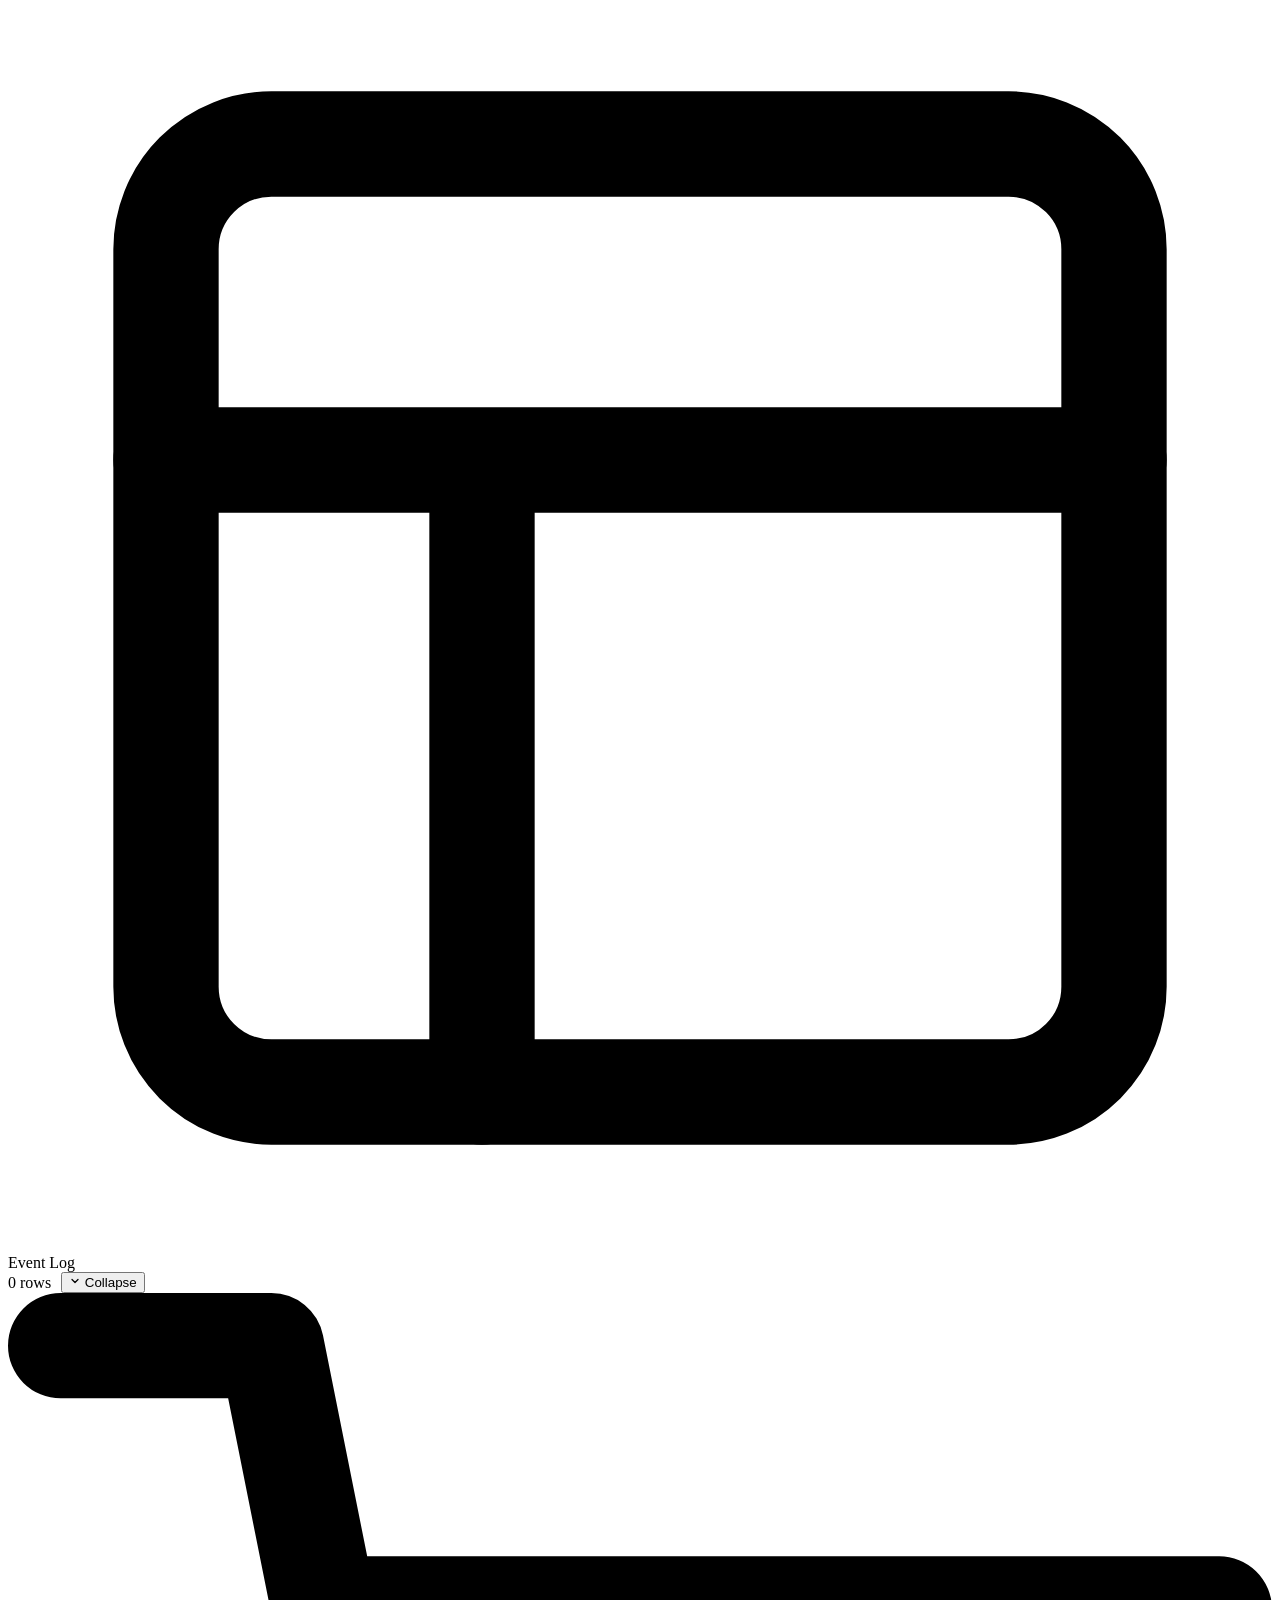
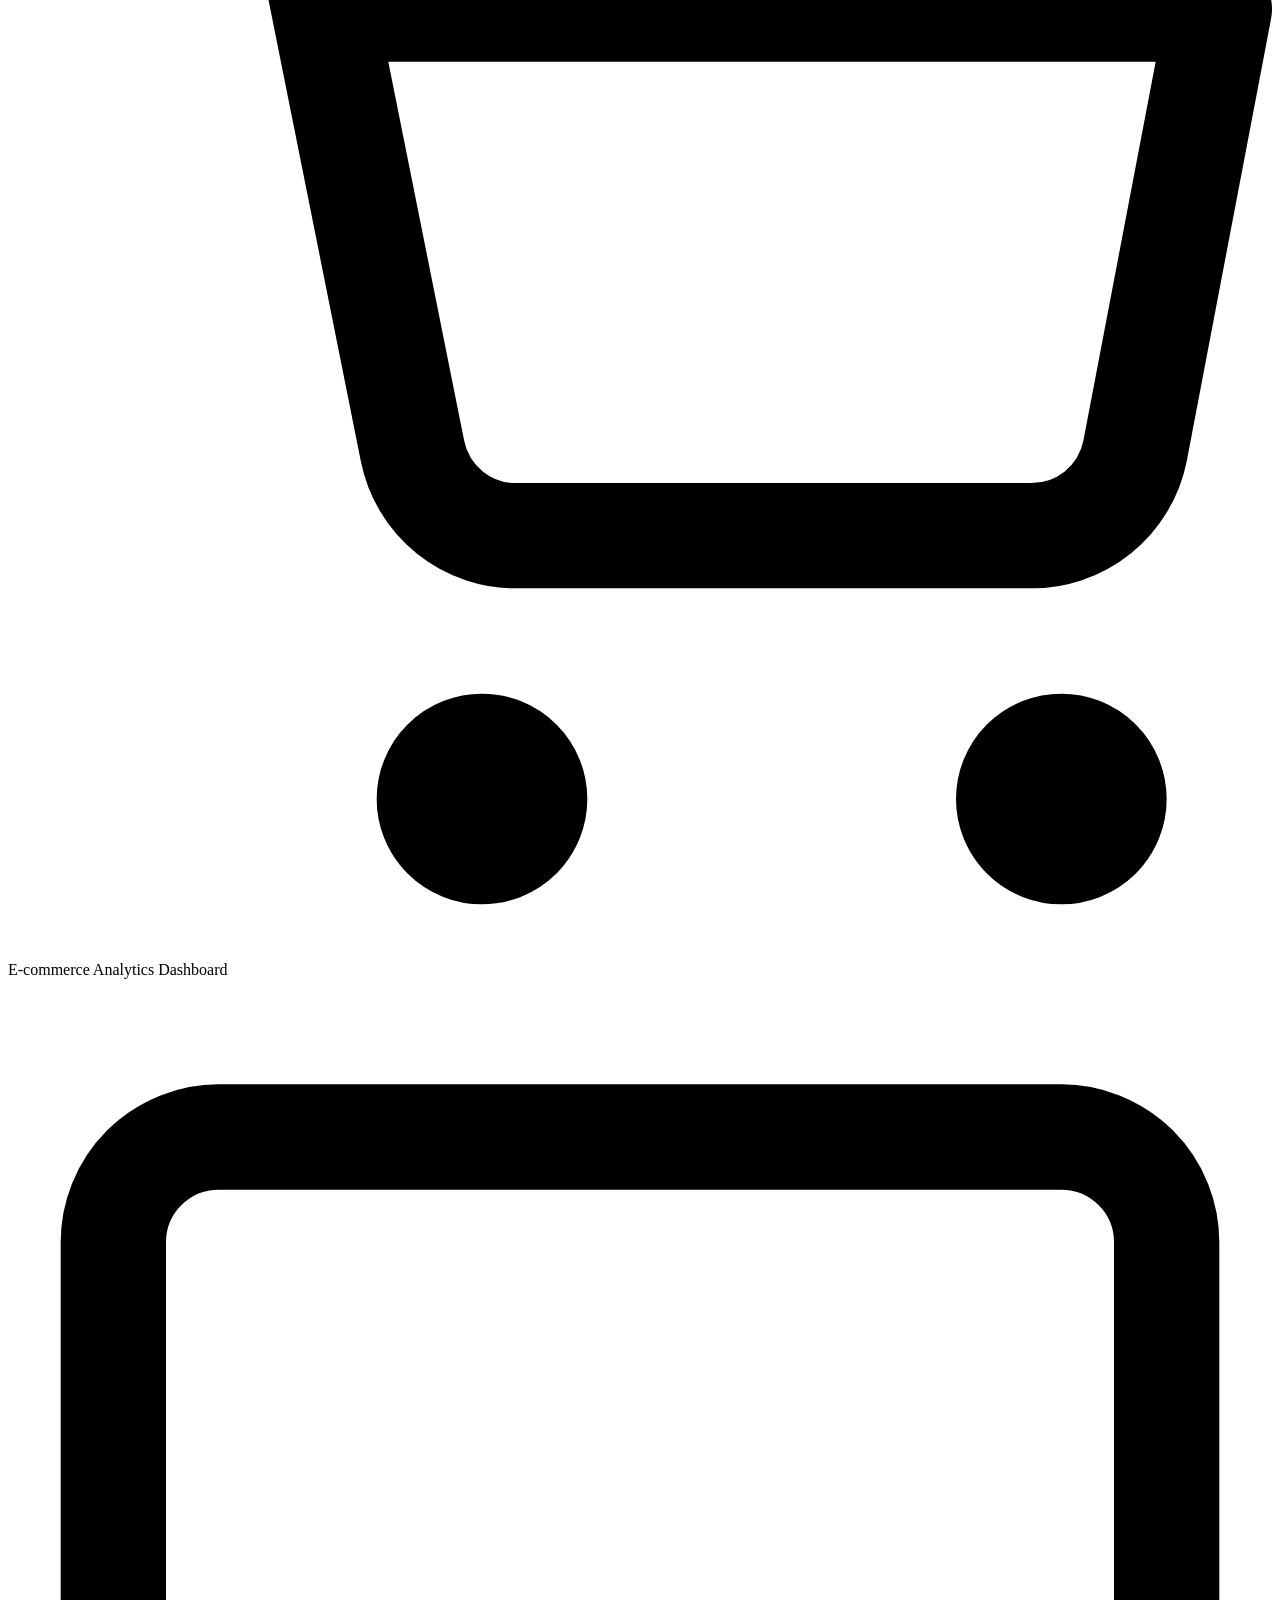
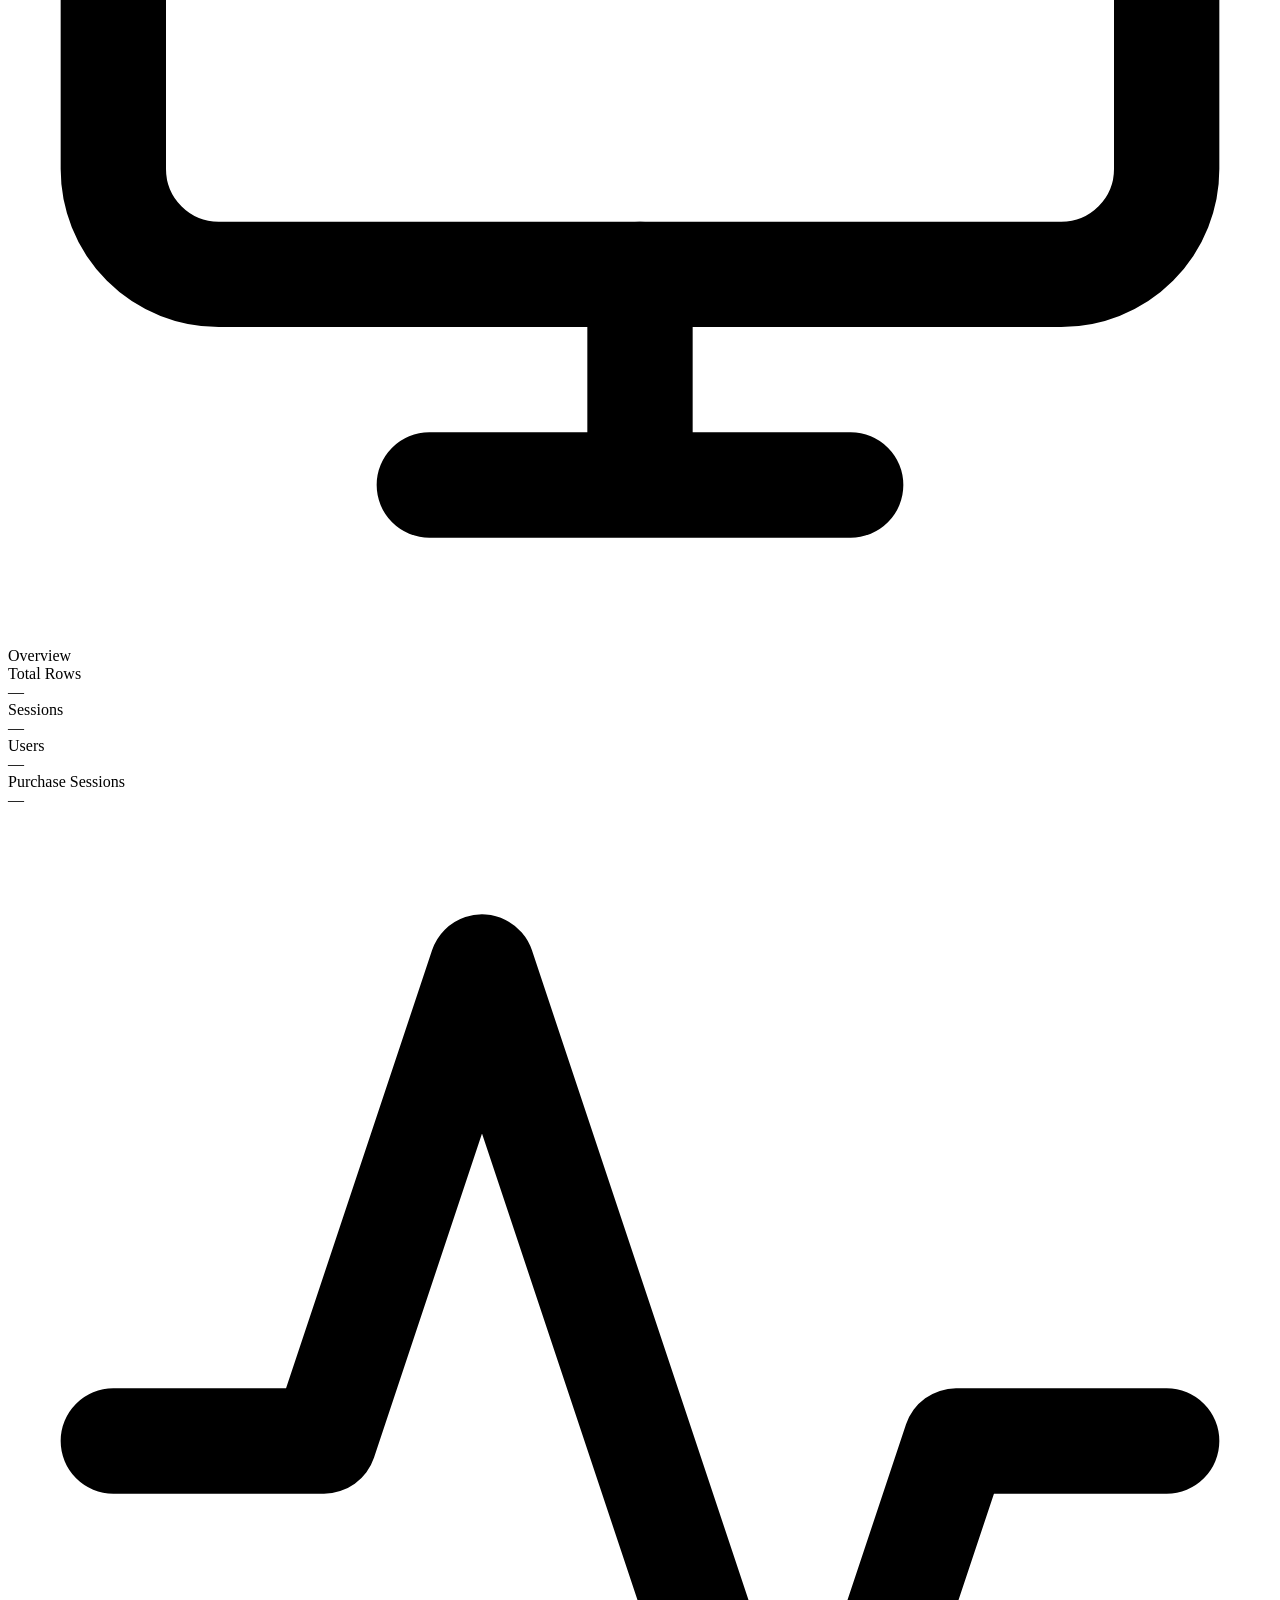
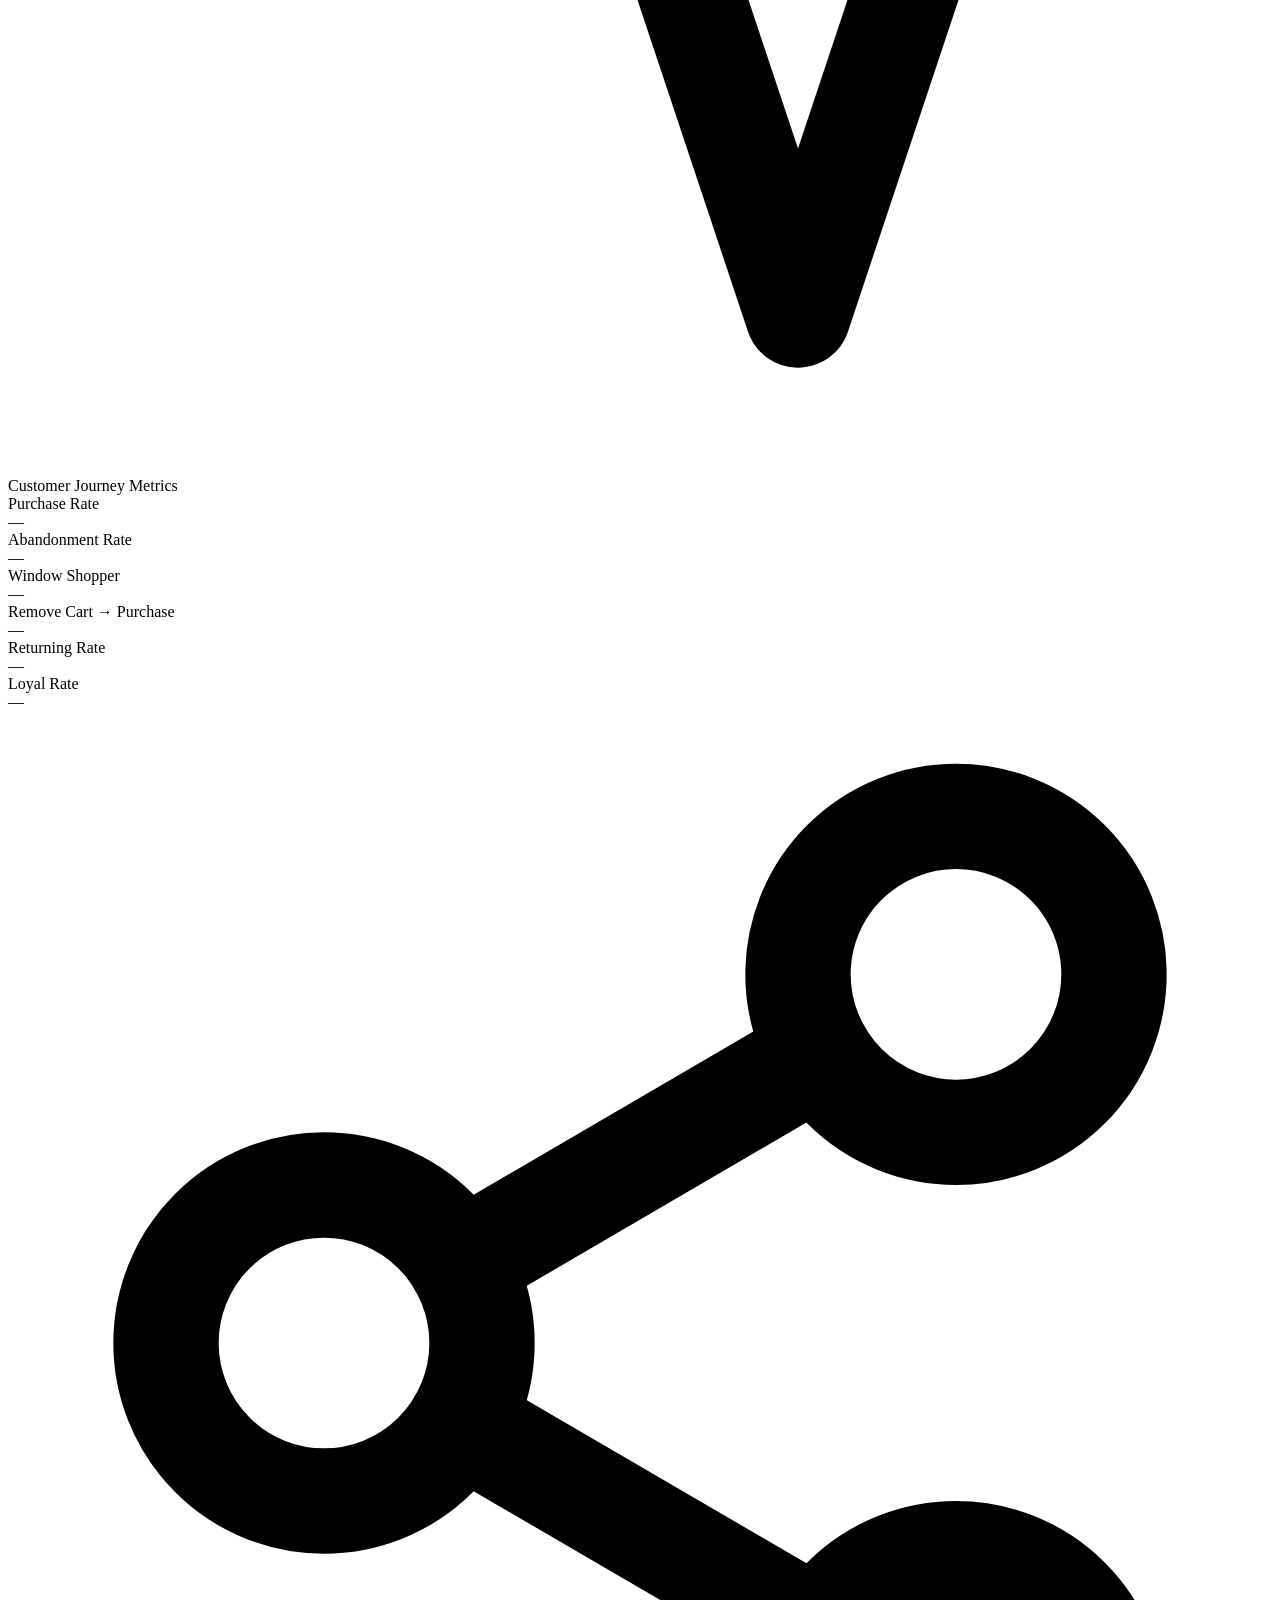
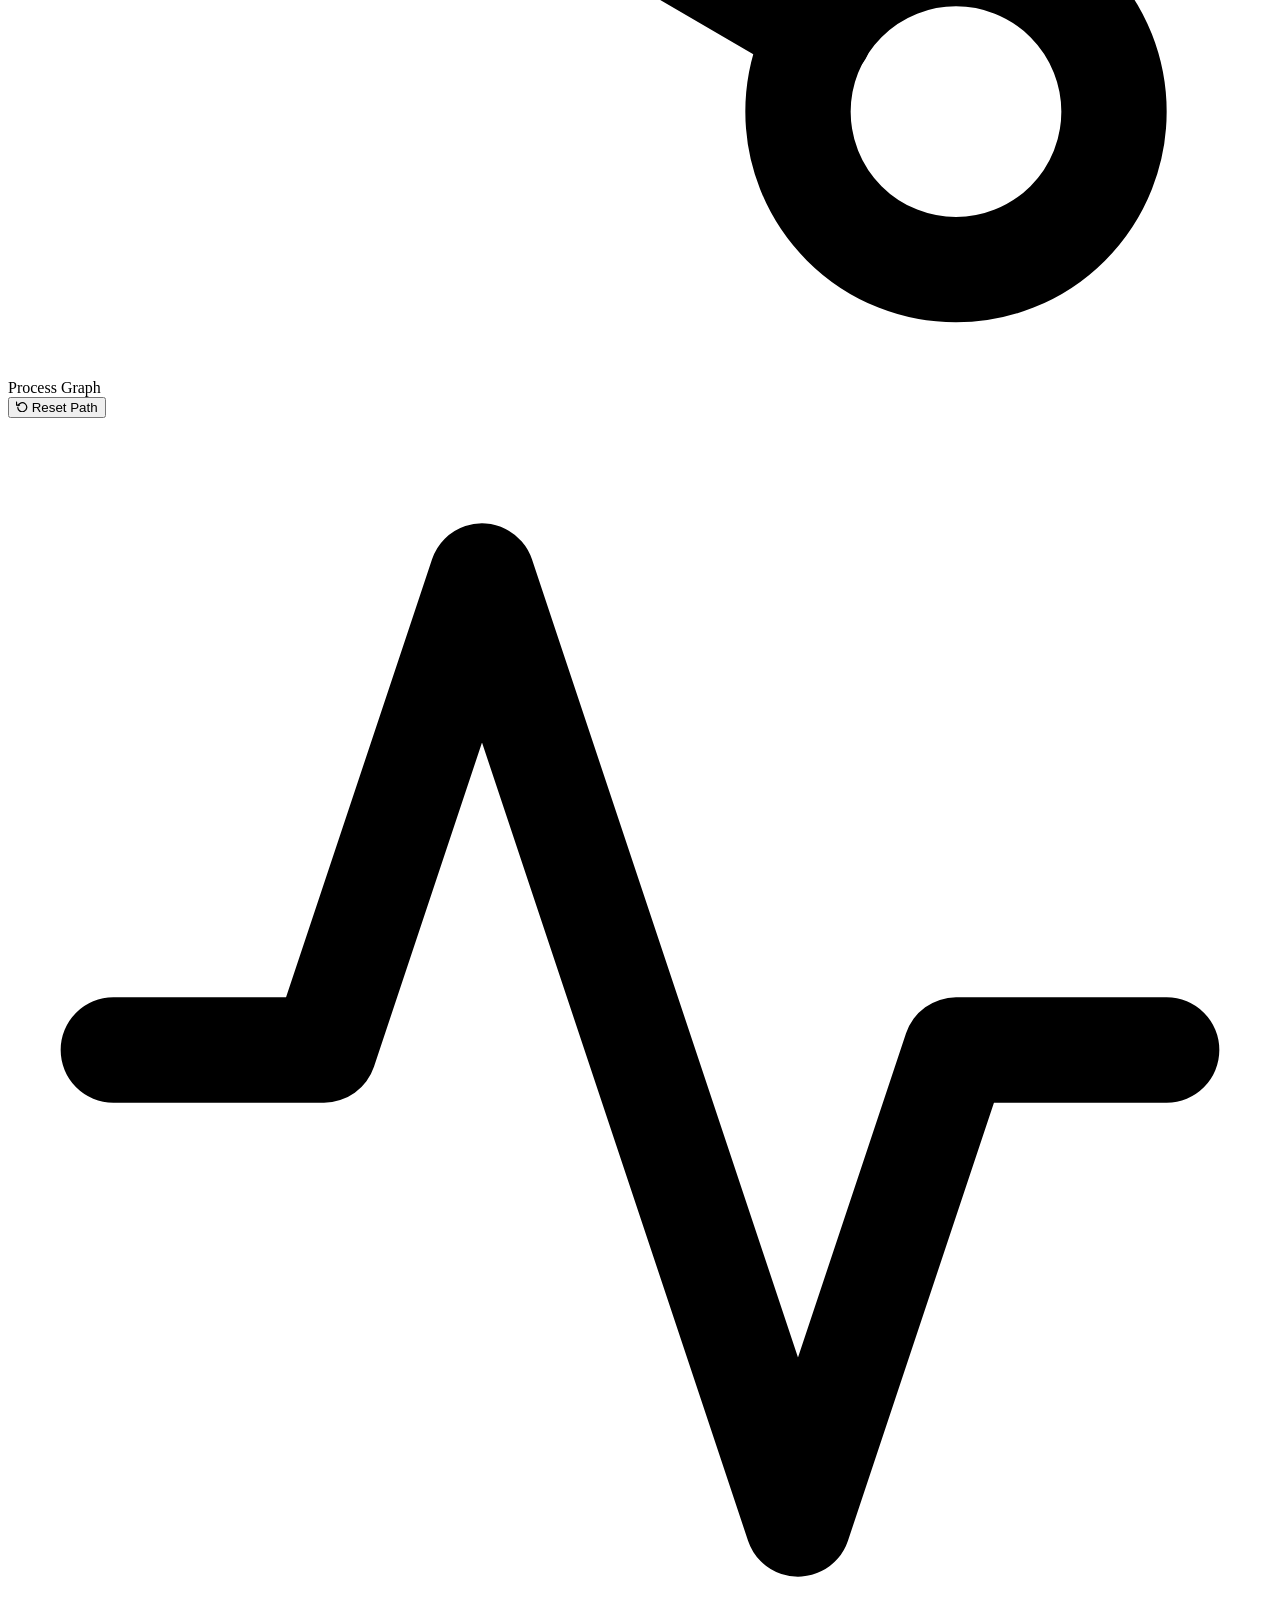
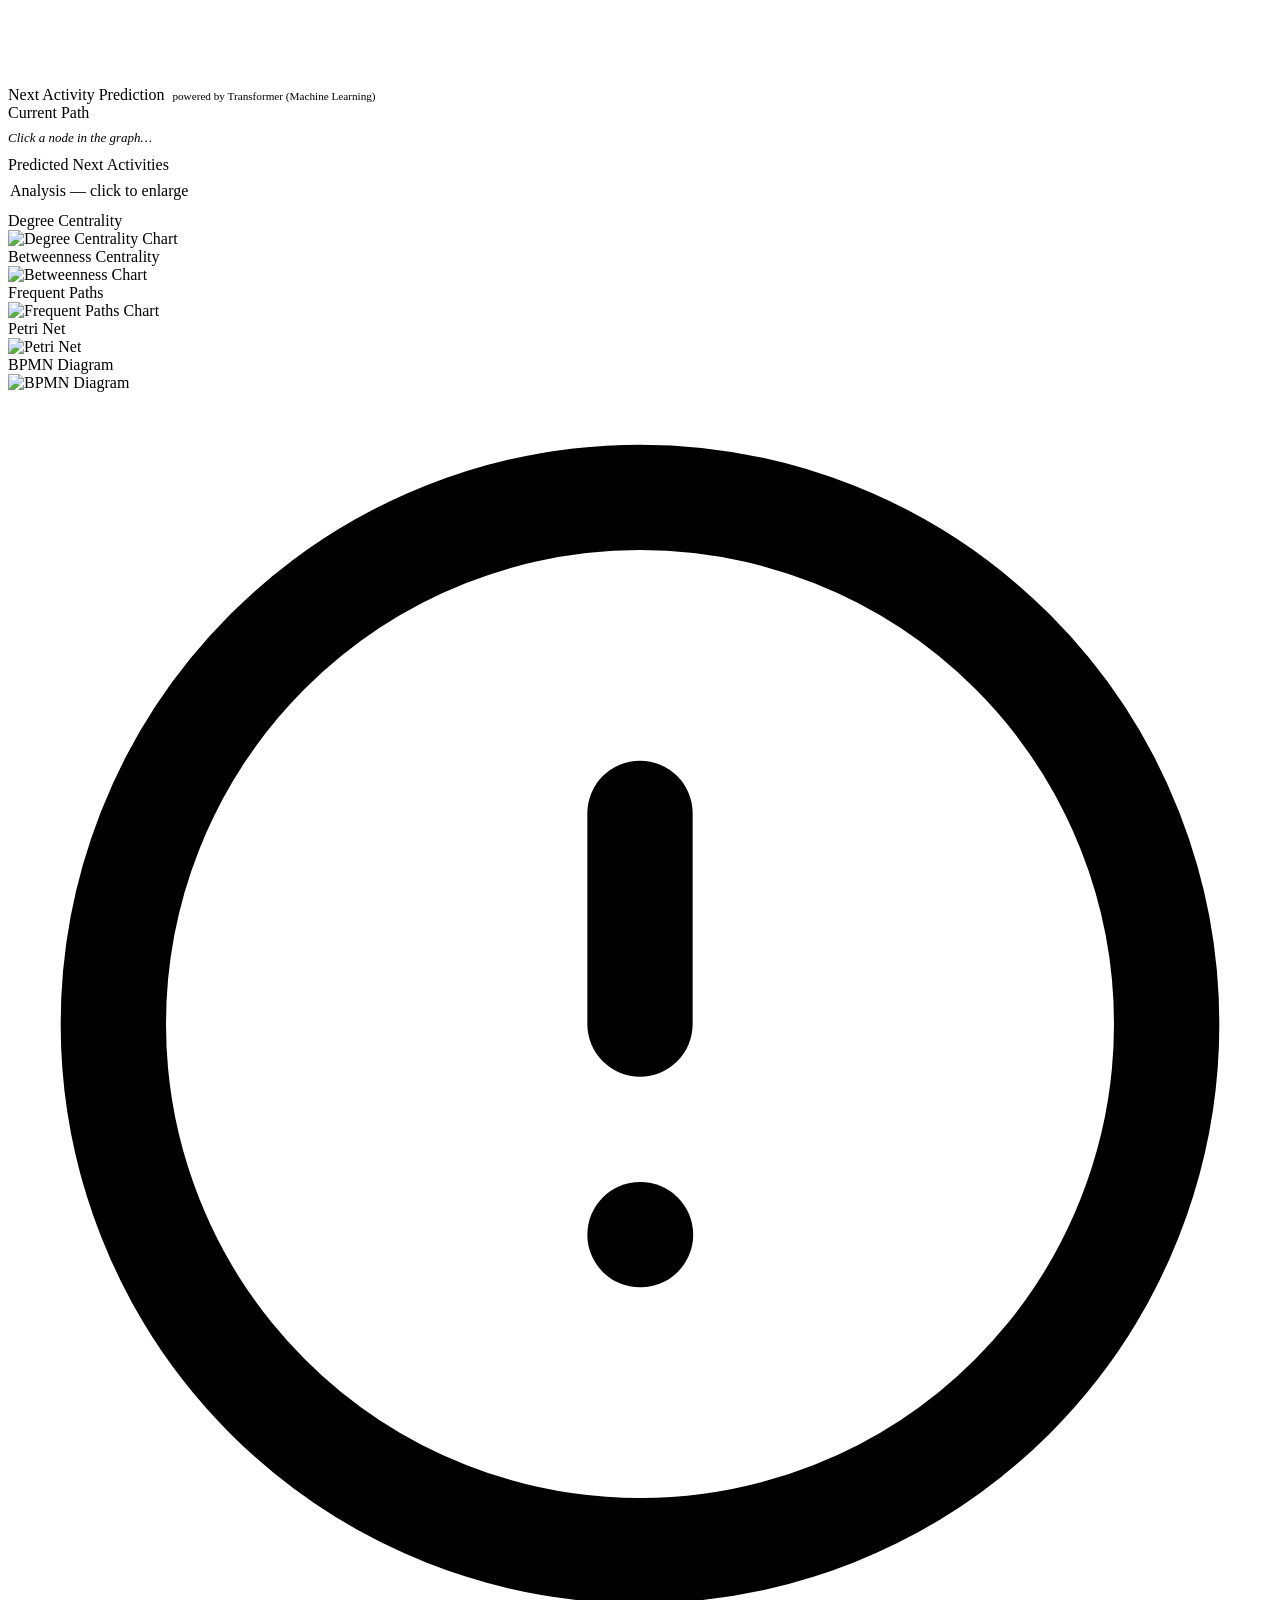
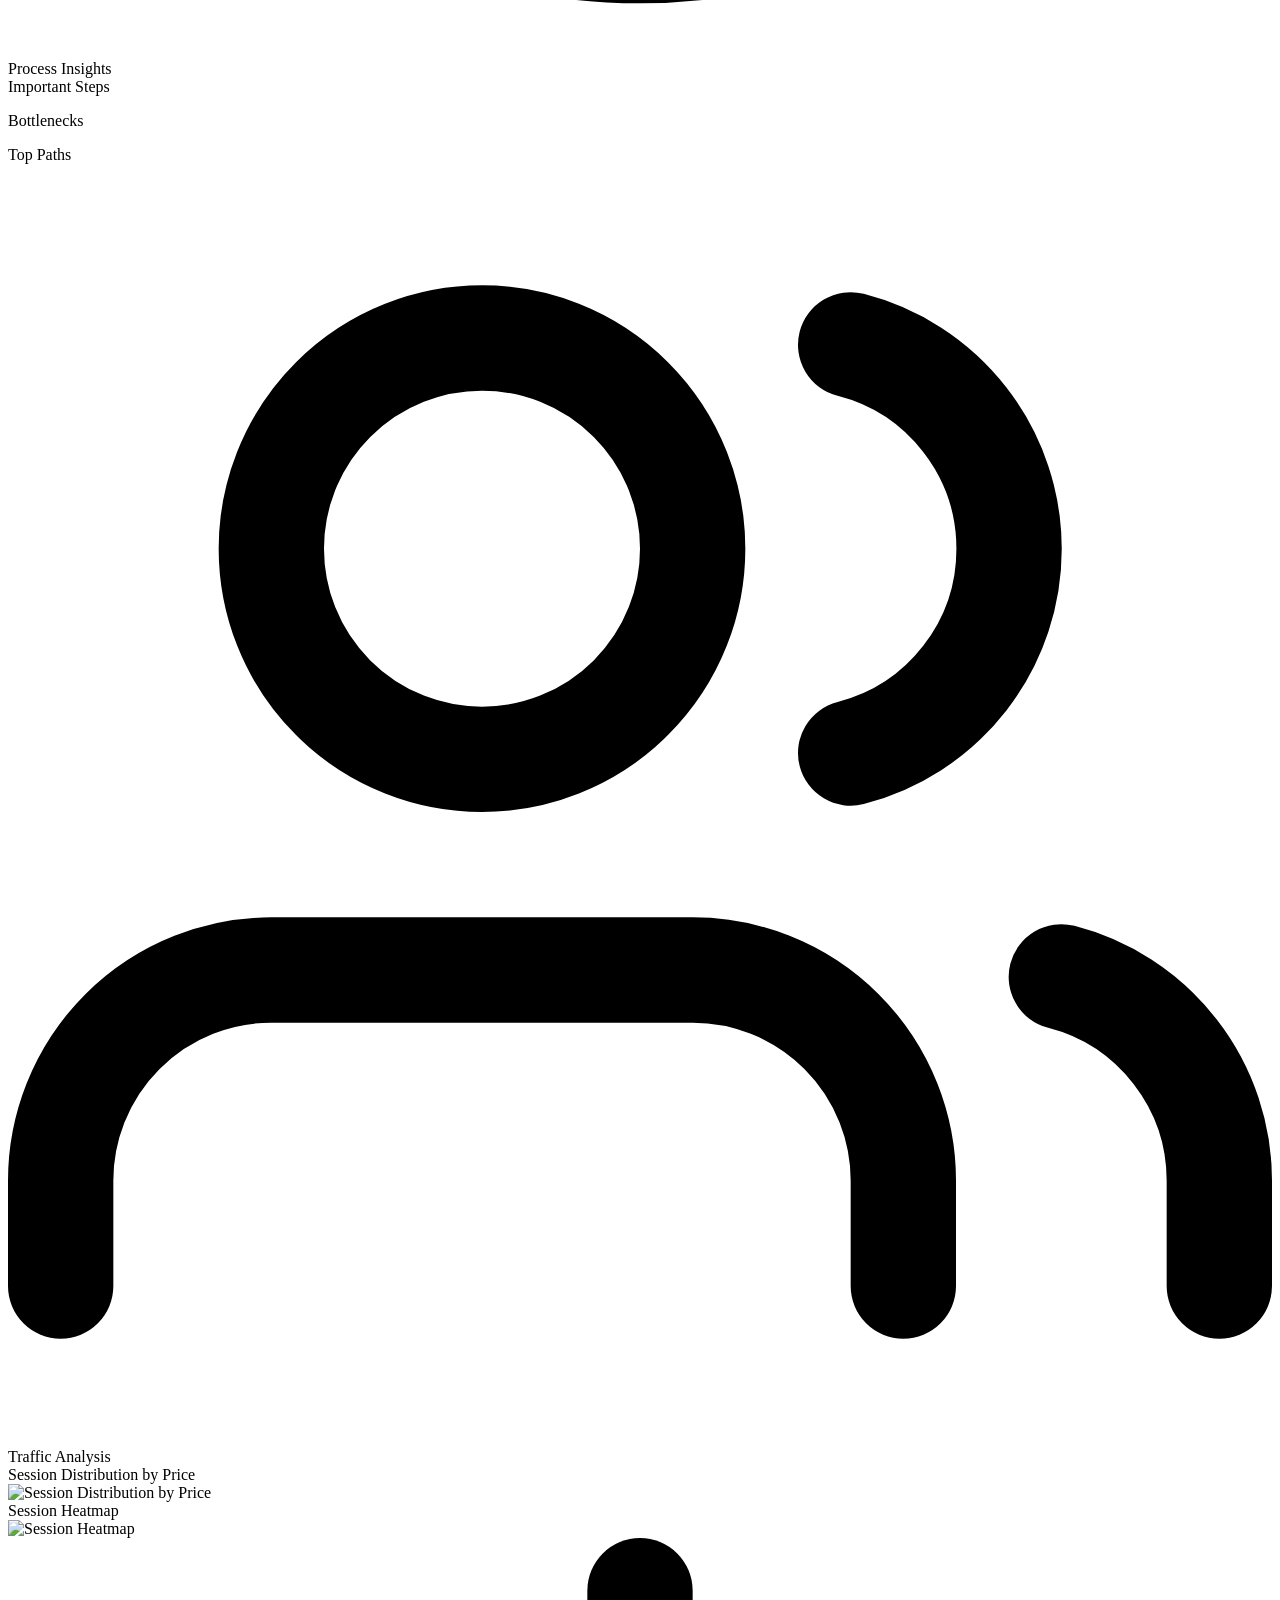
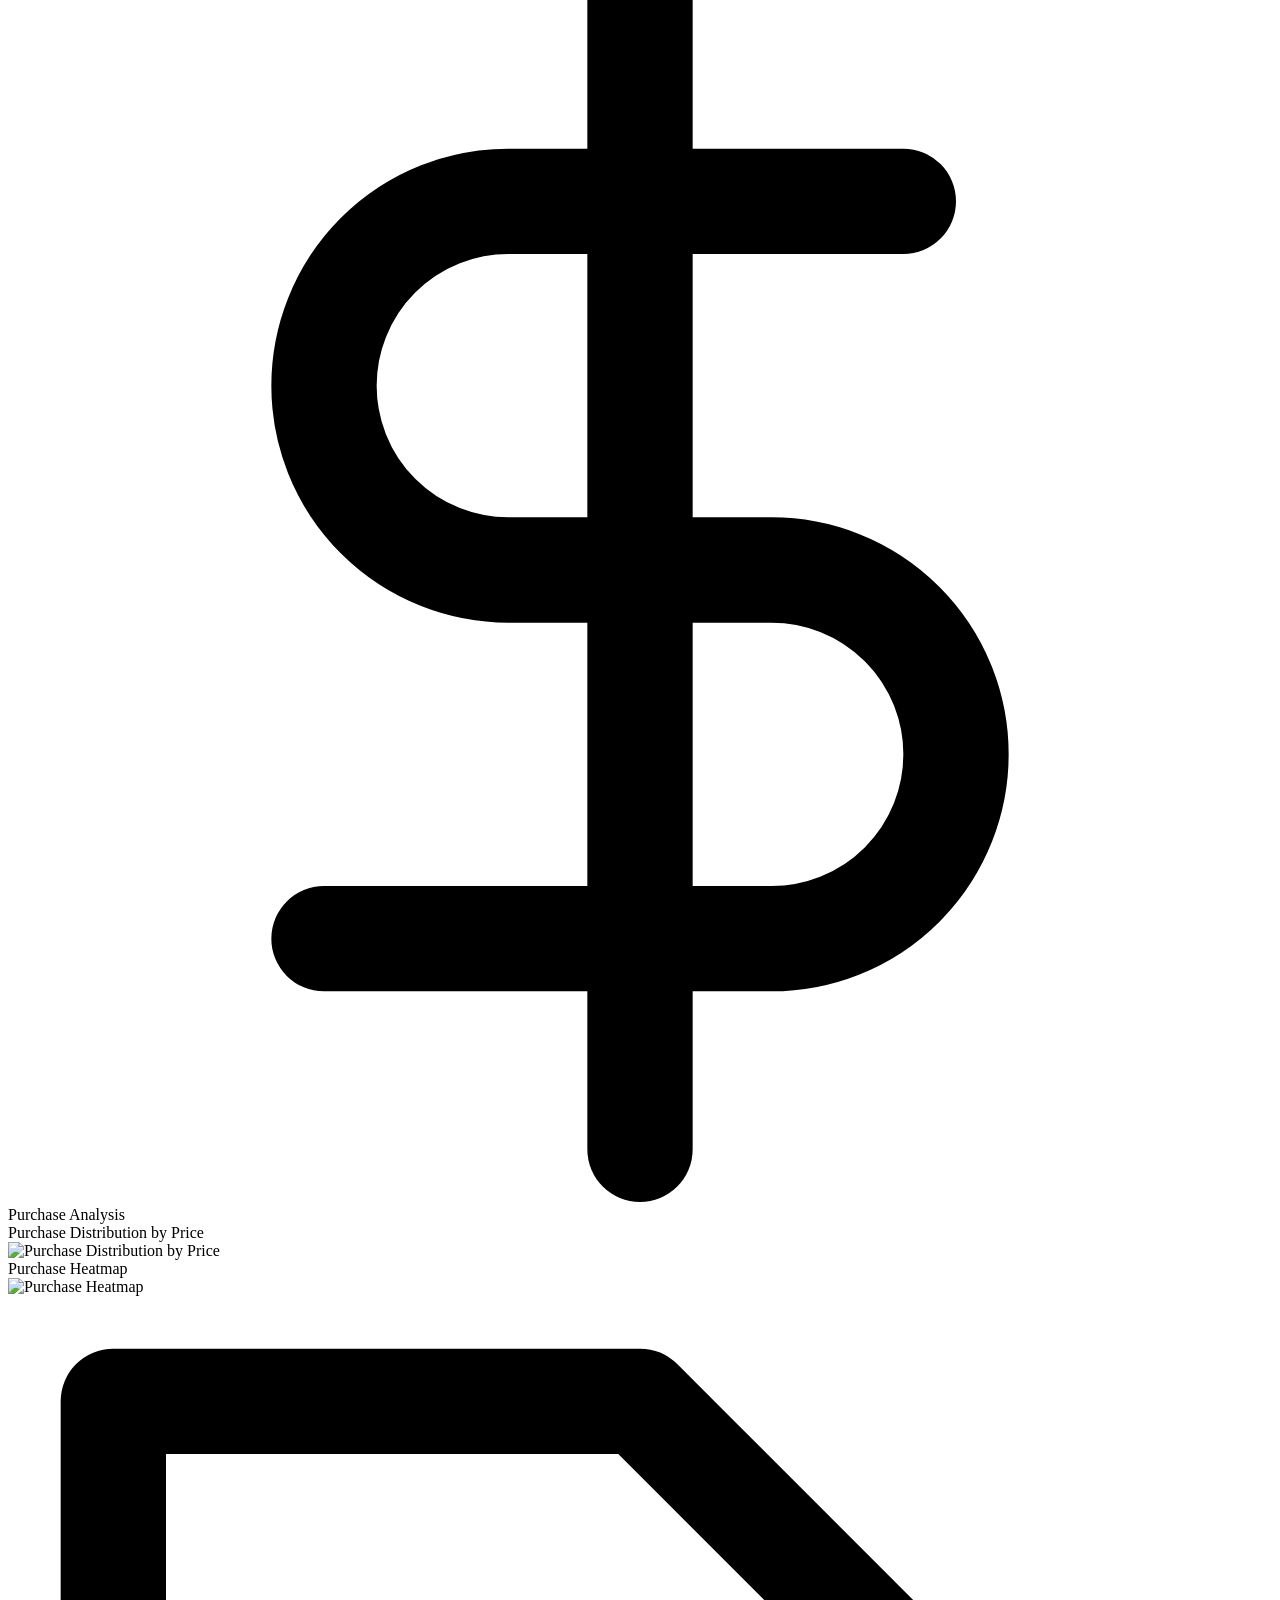
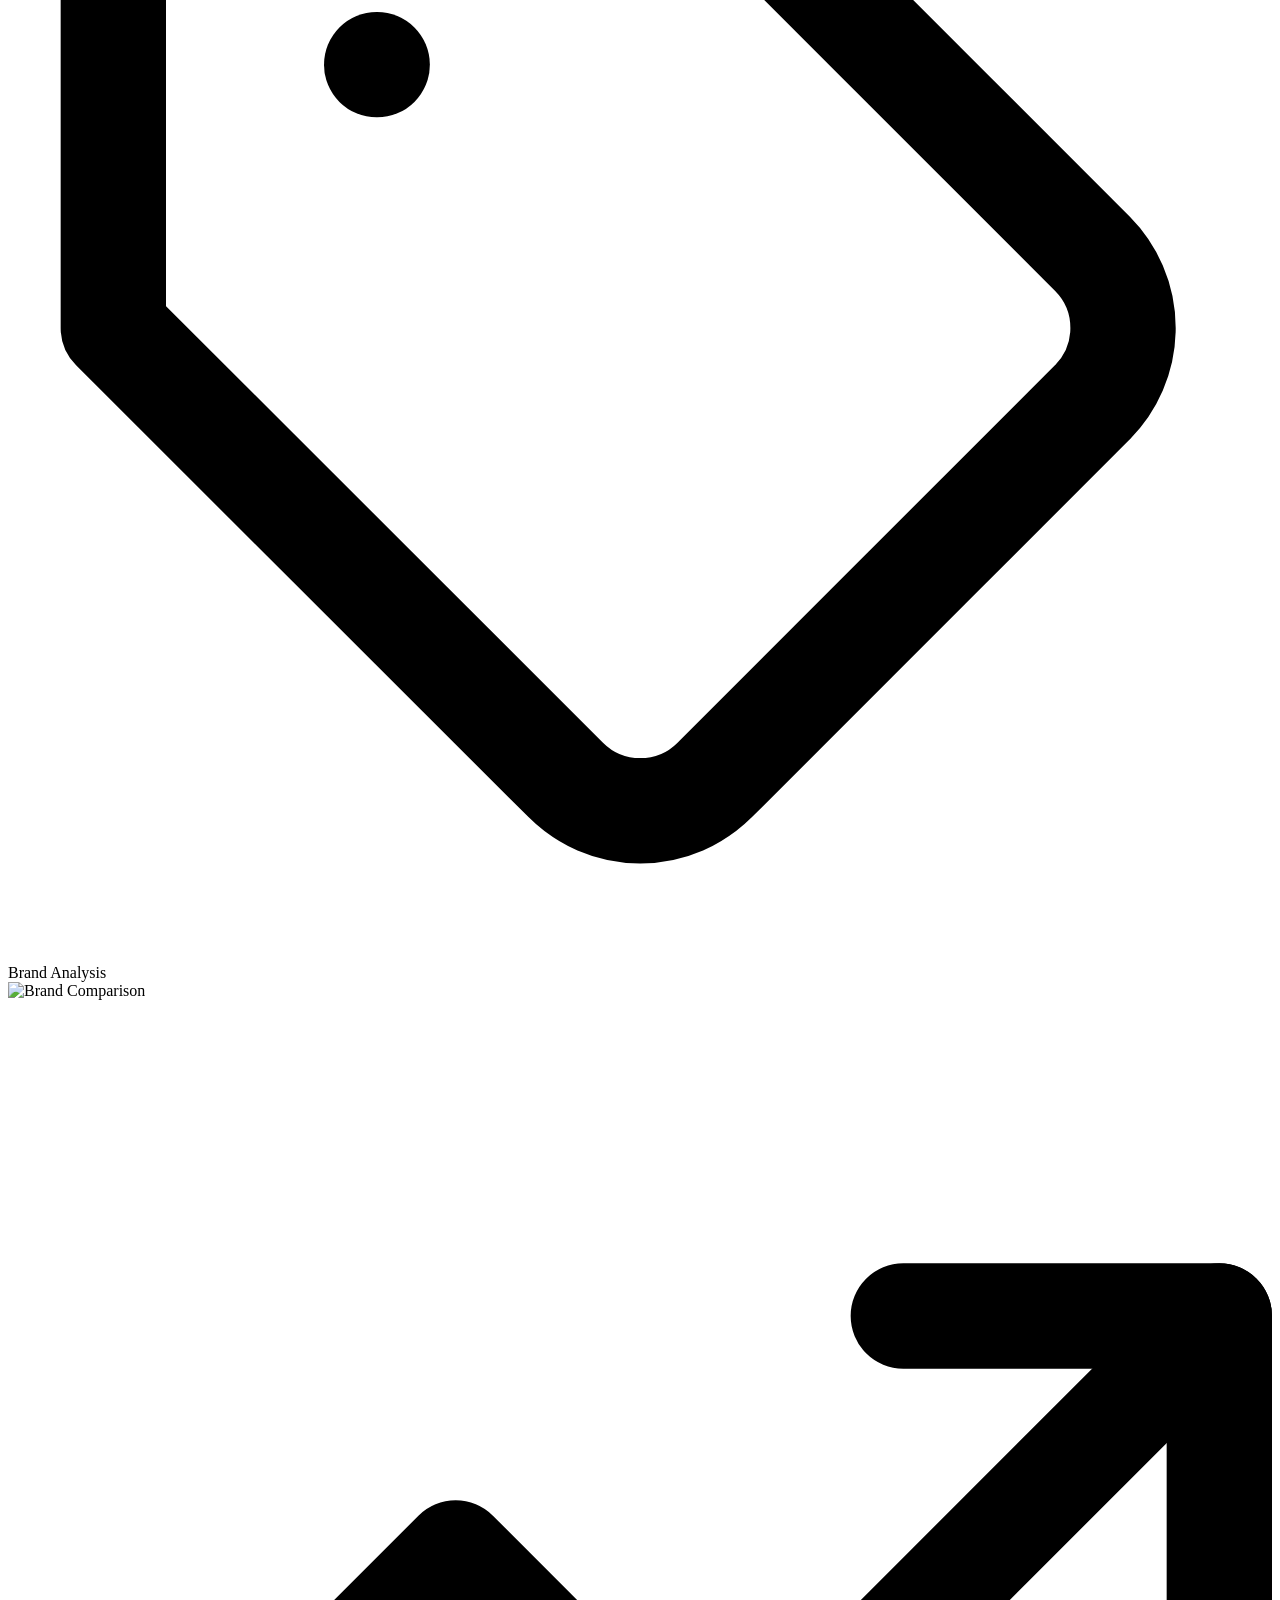
==== commit 25e2503d: "update v1" ====
--- a/100 - UI/src/main/resources/templates/index.html
+++ b/100 - UI/src/main/resources/templates/index.html
@@ -203,6 +203,96 @@
         </div>
       </div>
 
+      <!-- Section Divider -->
+      <div class="panel">
+        <div class="panel__header">
+          <div class="panel__title">
+            <svg class="panel__icon" viewBox="0 0 24 24" fill="none" stroke="currentColor" stroke-width="2"
+              stroke-linecap="round" stroke-linejoin="round">
+              <circle cx="9" cy="21" r="1"/><circle cx="20" cy="21" r="1"/>
+              <path d="M1 1h4l2.68 13.39a2 2 0 0 0 2 1.61h9.72a2 2 0 0 0 2-1.61L23 6H6"/>
+            </svg>
+            E-commerce Analytics
+            <span class="eco-label">Dashboard</span>
+          </div>
+        </div>
+      </div>
+
+      <!-- KPI Overview -->
+      <div class="panel">
+        <div class="panel__header">
+          <div class="panel__title">
+            <svg class="panel__icon" viewBox="0 0 24 24" fill="none" stroke="currentColor" stroke-width="2"
+              stroke-linecap="round" stroke-linejoin="round">
+              <rect x="2" y="3" width="20" height="14" rx="2"/>
+              <path d="M8 21h8M12 17v4"/>
+            </svg>
+            Overview
+          </div>
+        </div>
+        <div class="panel__body">
+          <div class="metric-grid metric-grid--4">
+            <div class="metric-card">
+              <div class="metric-card__label">Total Rows</div>
+              <div class="metric-card__value metric-card__value--accent" id="rowsCount">—</div>
+            </div>
+            <div class="metric-card">
+              <div class="metric-card__label">Sessions</div>
+              <div class="metric-card__value" id="sessionsCount">—</div>
+            </div>
+            <div class="metric-card">
+              <div class="metric-card__label">Users</div>
+              <div class="metric-card__value metric-card__value--teal" id="usersCount">—</div>
+            </div>
+            <div class="metric-card">
+              <div class="metric-card__label">Purchase Sessions</div>
+              <div class="metric-card__value metric-card__value--green" id="purchaseSessionsCount">—</div>
+            </div>
+          </div>
+        </div>
+      </div>
+
+      <!-- Customer Journey Metrics -->
+      <div class="panel">
+        <div class="panel__header">
+          <div class="panel__title">
+            <svg class="panel__icon" viewBox="0 0 24 24" fill="none" stroke="currentColor" stroke-width="2"
+              stroke-linecap="round" stroke-linejoin="round">
+              <polyline points="22 12 18 12 15 21 9 3 6 12 2 12"/>
+            </svg>
+            Customer Journey Metrics
+          </div>
+        </div>
+        <div class="panel__body">
+          <div class="metric-grid metric-grid--6">
+            <div class="metric-card">
+              <div class="metric-card__label">Purchase Rate</div>
+              <div class="metric-card__value metric-card__value--green" id="purchaseRateMetric">—</div>
+            </div>
+            <div class="metric-card">
+              <div class="metric-card__label">Abandonment Rate</div>
+              <div class="metric-card__value metric-card__value--danger" id="abandonRateMetric">—</div>
+            </div>
+            <div class="metric-card">
+              <div class="metric-card__label">Window Shopper</div>
+              <div class="metric-card__value metric-card__value--warn" id="windowRateMetric">—</div>
+            </div>
+            <div class="metric-card">
+              <div class="metric-card__label">Remove Cart → Purchase</div>
+              <div class="metric-card__value metric-card__value--teal" id="removePurchaseMetric">—</div>
+            </div>
+            <div class="metric-card">
+              <div class="metric-card__label">Returning Rate</div>
+              <div class="metric-card__value metric-card__value--accent" id="returningMetric">—</div>
+            </div>
+            <div class="metric-card">
+              <div class="metric-card__label">Loyal Rate</div>
+              <div class="metric-card__value" id="loyalMetric">—</div>
+            </div>
+          </div>
+        </div>
+      </div>
+
       <!-- Network Graph + Prediction -->
       <div class="two-col">
         <div class="panel" style="overflow:visible;">
@@ -303,103 +393,44 @@
         </div>
       </div>
 
-      <!-- ===================================================== -->
-      <!-- E-COMMERCE ANALYTICS DASHBOARD -->
-      <!-- ===================================================== -->
-
-      <!-- ═══════════════════════════════════════════════════════════
-         E-COMMERCE ANALYTICS DASHBOARD
-      ═══════════════════════════════════════════════════════════ -->
-
-      <!-- Section Divider -->
+      <!-- Process Insights -->
       <div class="panel">
         <div class="panel__header">
           <div class="panel__title">
             <svg class="panel__icon" viewBox="0 0 24 24" fill="none" stroke="currentColor" stroke-width="2"
               stroke-linecap="round" stroke-linejoin="round">
-              <circle cx="9" cy="21" r="1"/><circle cx="20" cy="21" r="1"/>
-              <path d="M1 1h4l2.68 13.39a2 2 0 0 0 2 1.61h9.72a2 2 0 0 0 2-1.61L23 6H6"/>
-            </svg>
-            E-commerce Analytics
-            <span class="eco-label">Dashboard</span>
-          </div>
-        </div>
-      </div>
-
-      <!-- KPI Overview -->
-      <div class="panel">
-        <div class="panel__header">
-          <div class="panel__title">
-            <svg class="panel__icon" viewBox="0 0 24 24" fill="none" stroke="currentColor" stroke-width="2"
-              stroke-linecap="round" stroke-linejoin="round">
-              <rect x="2" y="3" width="20" height="14" rx="2"/>
-              <path d="M8 21h8M12 17v4"/>
-            </svg>
-            Overview
+              <circle cx="12" cy="12" r="10" />
+              <line x1="12" y1="8" x2="12" y2="12" />
+              <line x1="12" y1="16" x2="12.01" y2="16" />
+            </svg>
+            Process Insights
           </div>
         </div>
         <div class="panel__body">
-          <div class="metric-grid metric-grid--4">
-            <div class="metric-card">
-              <div class="metric-card__label">Total Rows</div>
-              <div class="metric-card__value metric-card__value--accent" id="rowsCount">—</div>
-            </div>
-            <div class="metric-card">
-              <div class="metric-card__label">Sessions</div>
-              <div class="metric-card__value" id="sessionsCount">—</div>
-            </div>
-            <div class="metric-card">
-              <div class="metric-card__label">Users</div>
-              <div class="metric-card__value metric-card__value--teal" id="usersCount">—</div>
-            </div>
-            <div class="metric-card">
-              <div class="metric-card__label">Purchase Sessions</div>
-              <div class="metric-card__value metric-card__value--green" id="purchaseSessionsCount">—</div>
-            </div>
-          </div>
-        </div>
-      </div>
-
-      <!-- Customer Journey Metrics -->
-      <div class="panel">
-        <div class="panel__header">
-          <div class="panel__title">
-            <svg class="panel__icon" viewBox="0 0 24 24" fill="none" stroke="currentColor" stroke-width="2"
-              stroke-linecap="round" stroke-linejoin="round">
-              <polyline points="22 12 18 12 15 21 9 3 6 12 2 12"/>
-            </svg>
-            Customer Journey Metrics
-          </div>
-        </div>
-        <div class="panel__body">
-          <div class="metric-grid metric-grid--6">
-            <div class="metric-card">
-              <div class="metric-card__label">Purchase Rate</div>
-              <div class="metric-card__value metric-card__value--green" id="purchaseRateMetric">—</div>
-            </div>
-            <div class="metric-card">
-              <div class="metric-card__label">Abandonment Rate</div>
-              <div class="metric-card__value metric-card__value--danger" id="abandonRateMetric">—</div>
-            </div>
-            <div class="metric-card">
-              <div class="metric-card__label">Window Shopper</div>
-              <div class="metric-card__value metric-card__value--warn" id="windowRateMetric">—</div>
-            </div>
-            <div class="metric-card">
-              <div class="metric-card__label">Remove Cart → Purchase</div>
-              <div class="metric-card__value metric-card__value--teal" id="removePurchaseMetric">—</div>
-            </div>
-            <div class="metric-card">
-              <div class="metric-card__label">Returning Rate</div>
-              <div class="metric-card__value metric-card__value--accent" id="returningMetric">—</div>
-            </div>
-            <div class="metric-card">
-              <div class="metric-card__label">Loyal Rate</div>
-              <div class="metric-card__value" id="loyalMetric">—</div>
-            </div>
-          </div>
-        </div>
-      </div>
+          <div class="insights-grid">
+            <div>
+              <div class="t-label" style="margin-bottom:8px;">Important Steps</div>
+              <ul id="importantSteps" class="insights-list"></ul>
+            </div>
+            <div>
+              <div class="t-label" style="margin-bottom:8px;">Bottlenecks</div>
+              <ul id="bottlenecks" class="insights-list"></ul>
+            </div>
+            <div>
+              <div class="t-label" style="margin-bottom:8px;">Top Paths</div>
+              <ul id="topPaths" class="insights-list"></ul>
+            </div>
+          </div>
+        </div>
+      </div>
+
+      <!-- ===================================================== -->
+      <!-- E-COMMERCE ANALYTICS DASHBOARD -->
+      <!-- ===================================================== -->
+
+      <!-- ═══════════════════════════════════════════════════════════
+         E-COMMERCE ANALYTICS DASHBOARD
+      ═══════════════════════════════════════════════════════════ -->
 
       <!-- Traffic Analysis -->
       <div class="panel">
@@ -530,37 +561,6 @@
             <div class="chart-panel">
               <div class="chart-panel__header">Purchase Distribution by Hour &amp; Price</div>
               <div class="chart-panel__body"><img id="purchaseHourPrice" alt="Purchase Distribution by Hour &amp; Price" /></div>
-            </div>
-          </div>
-        </div>
-      </div>
-
-      <!-- Process Insights -->
-      <div class="panel">
-        <div class="panel__header">
-          <div class="panel__title">
-            <svg class="panel__icon" viewBox="0 0 24 24" fill="none" stroke="currentColor" stroke-width="2"
-              stroke-linecap="round" stroke-linejoin="round">
-              <circle cx="12" cy="12" r="10" />
-              <line x1="12" y1="8" x2="12" y2="12" />
-              <line x1="12" y1="16" x2="12.01" y2="16" />
-            </svg>
-            Process Insights
-          </div>
-        </div>
-        <div class="panel__body">
-          <div class="insights-grid">
-            <div>
-              <div class="t-label" style="margin-bottom:8px;">Important Steps</div>
-              <ul id="importantSteps" class="insights-list"></ul>
-            </div>
-            <div>
-              <div class="t-label" style="margin-bottom:8px;">Bottlenecks</div>
-              <ul id="bottlenecks" class="insights-list"></ul>
-            </div>
-            <div>
-              <div class="t-label" style="margin-bottom:8px;">Top Paths</div>
-              <ul id="topPaths" class="insights-list"></ul>
             </div>
           </div>
         </div>
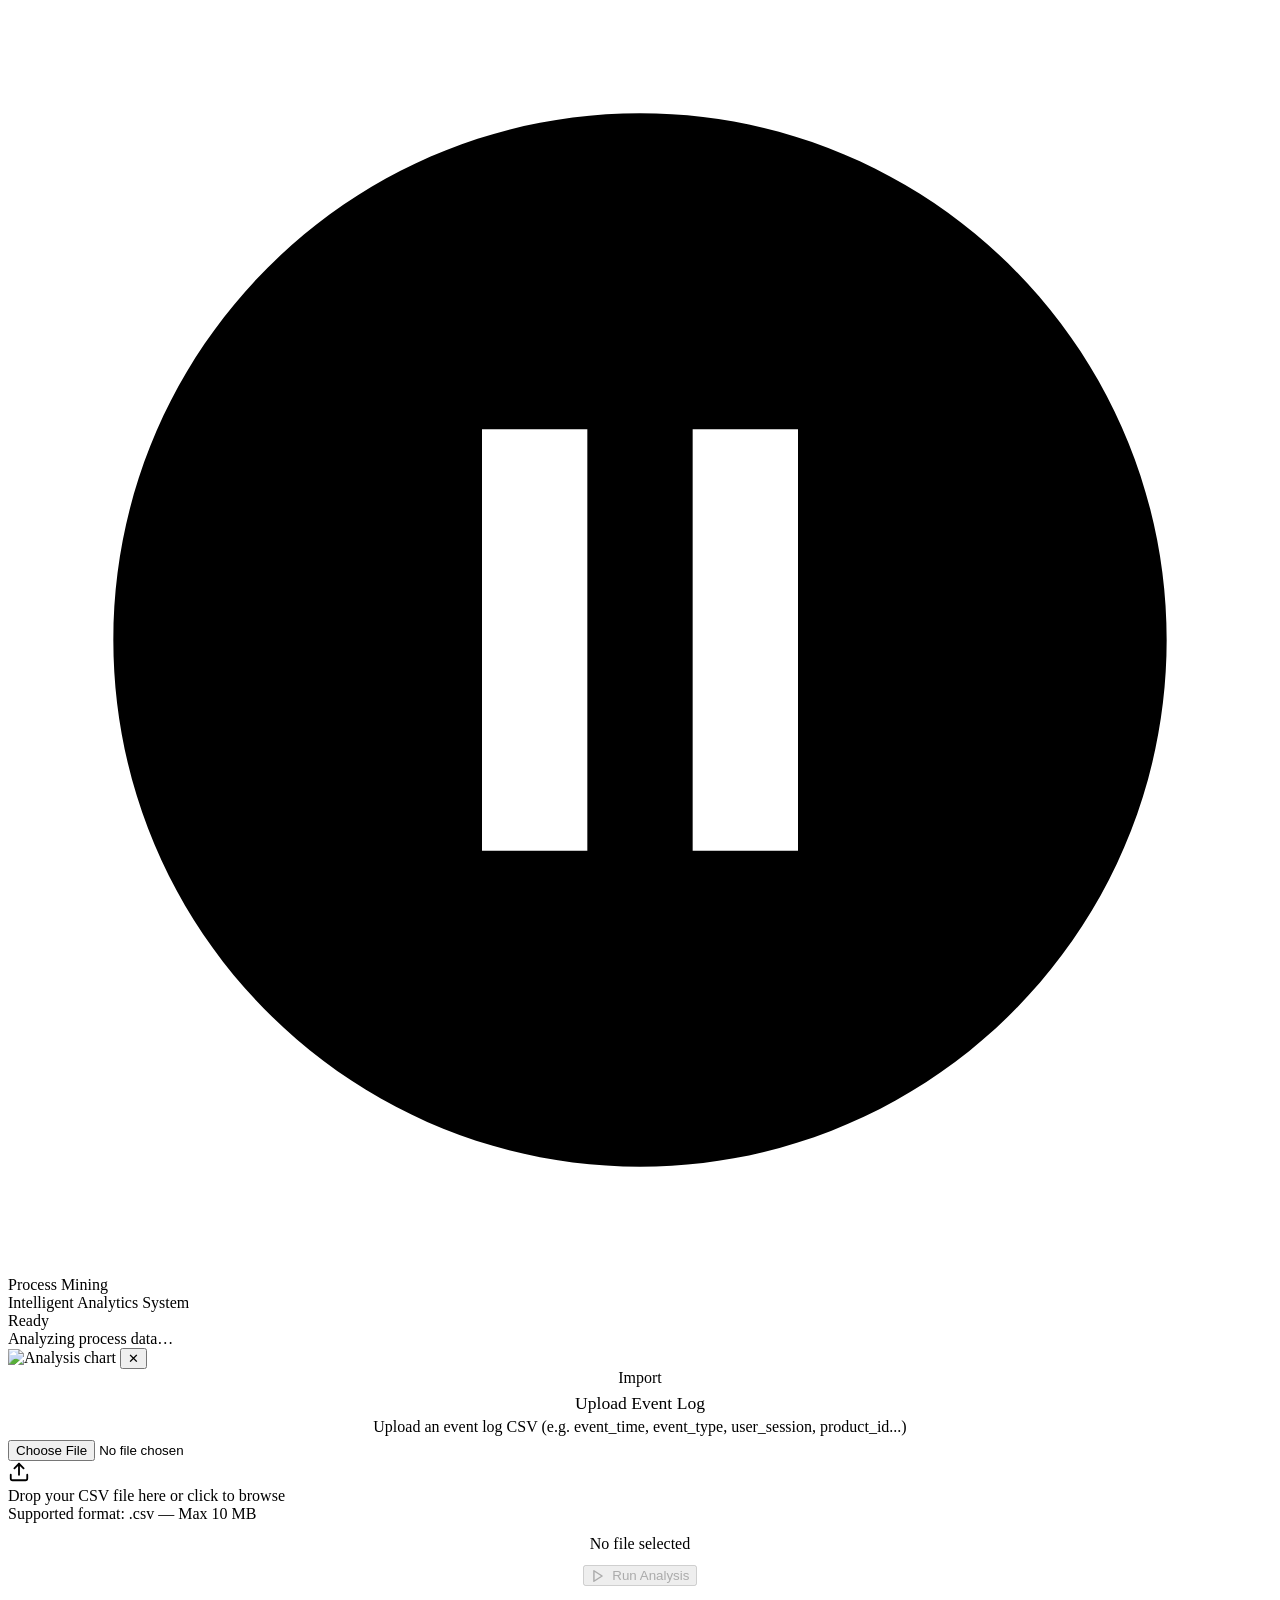
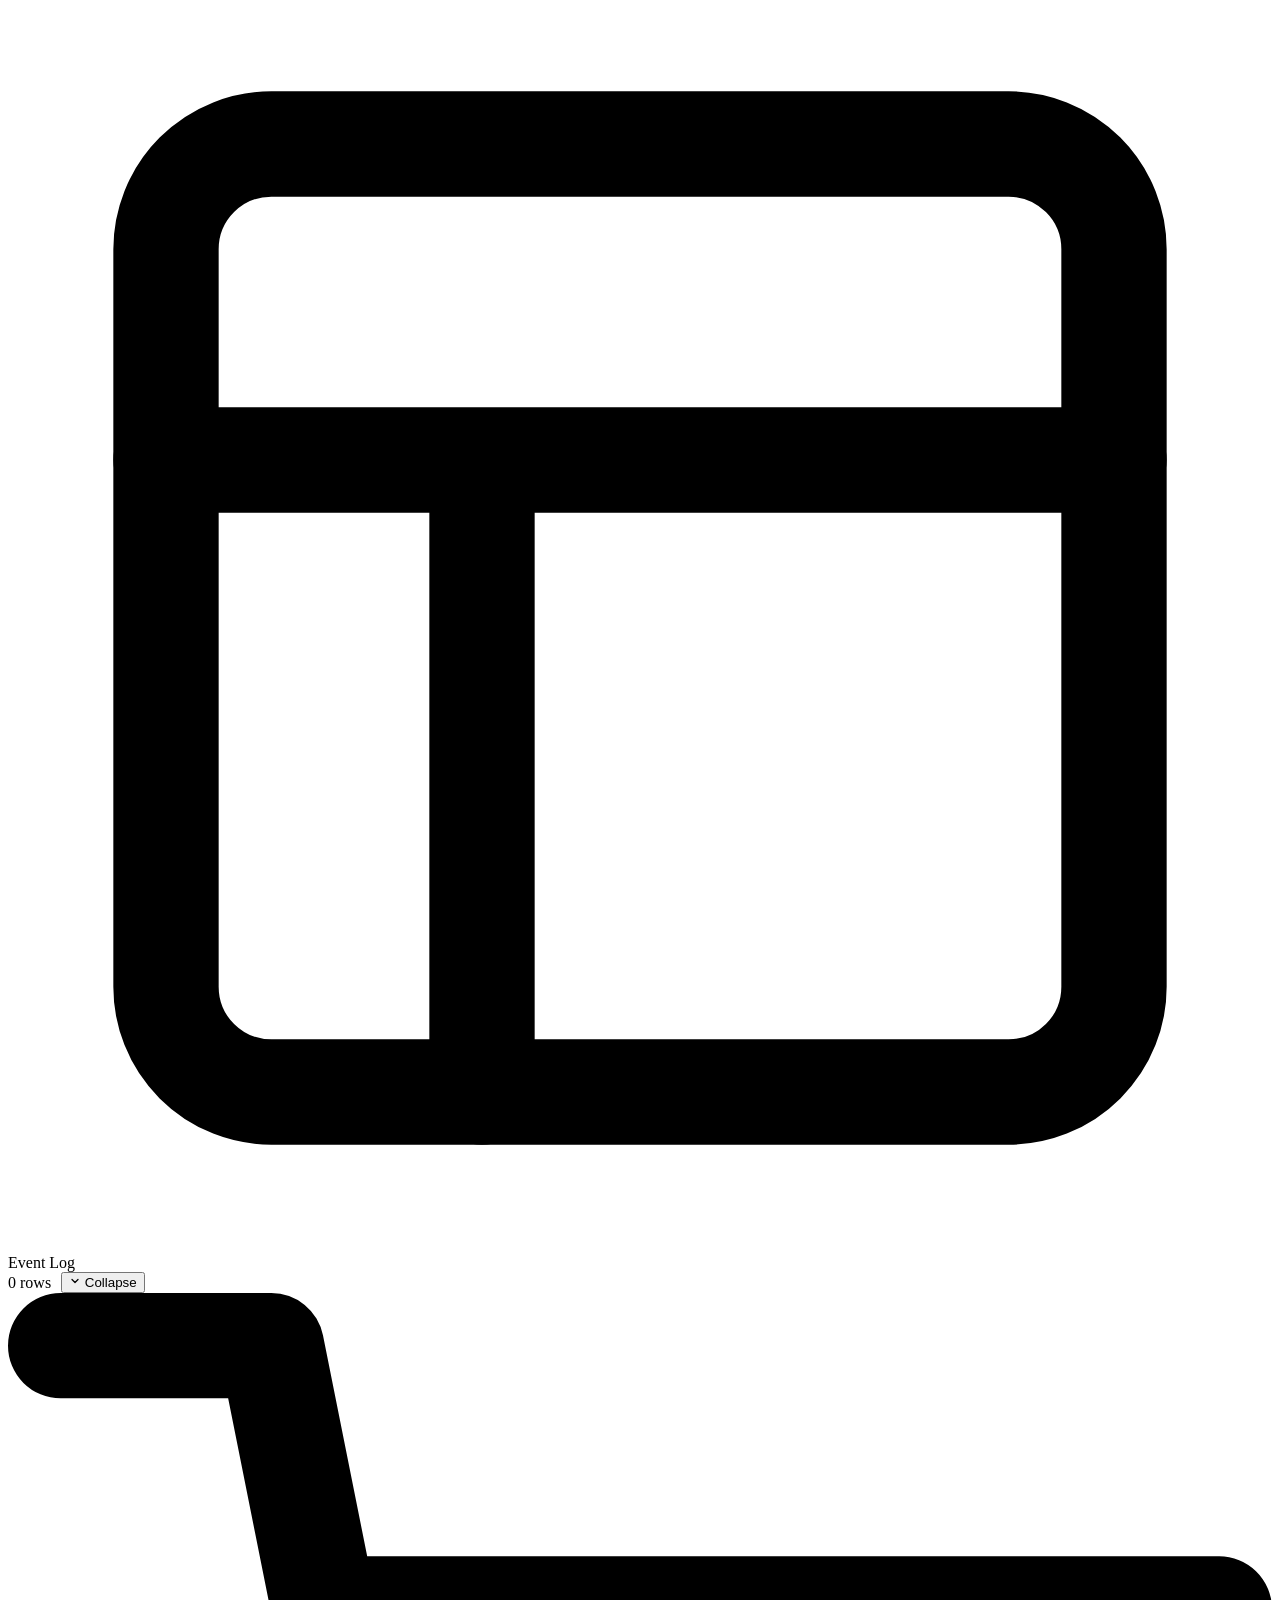
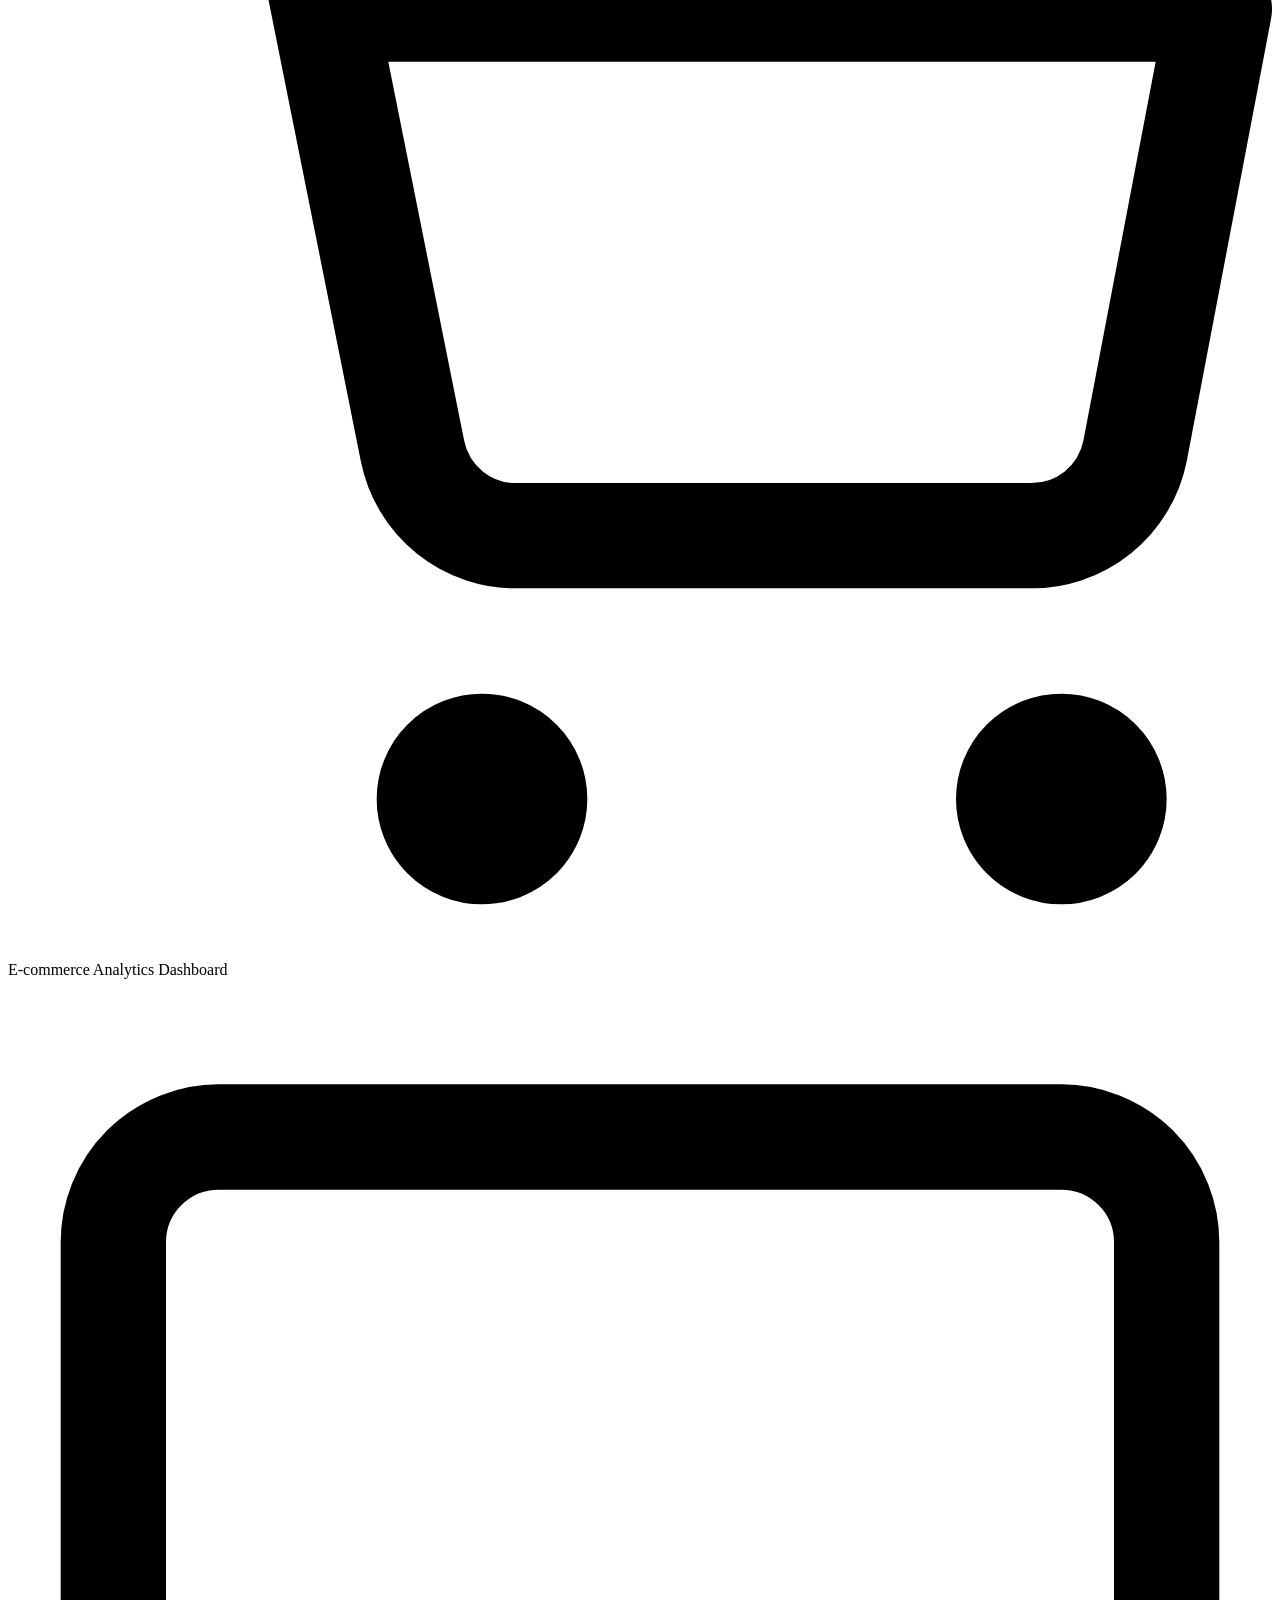
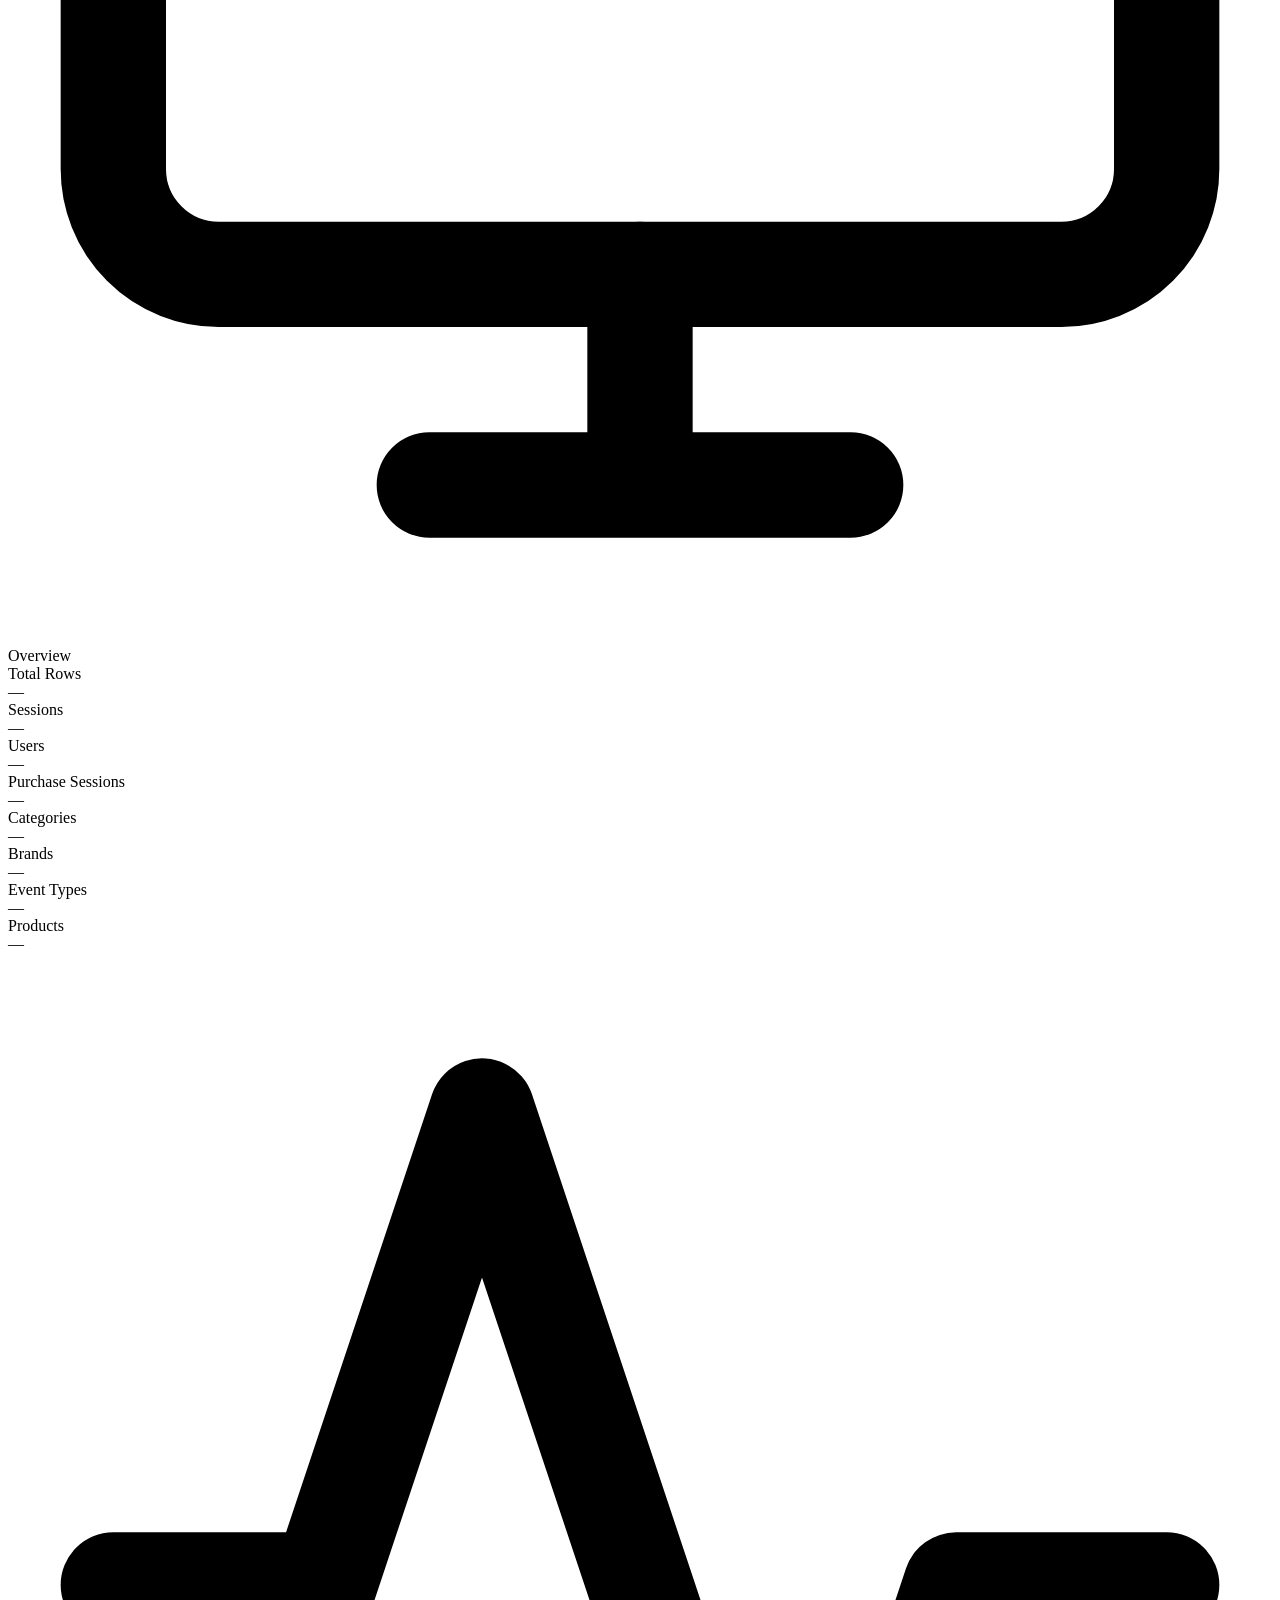
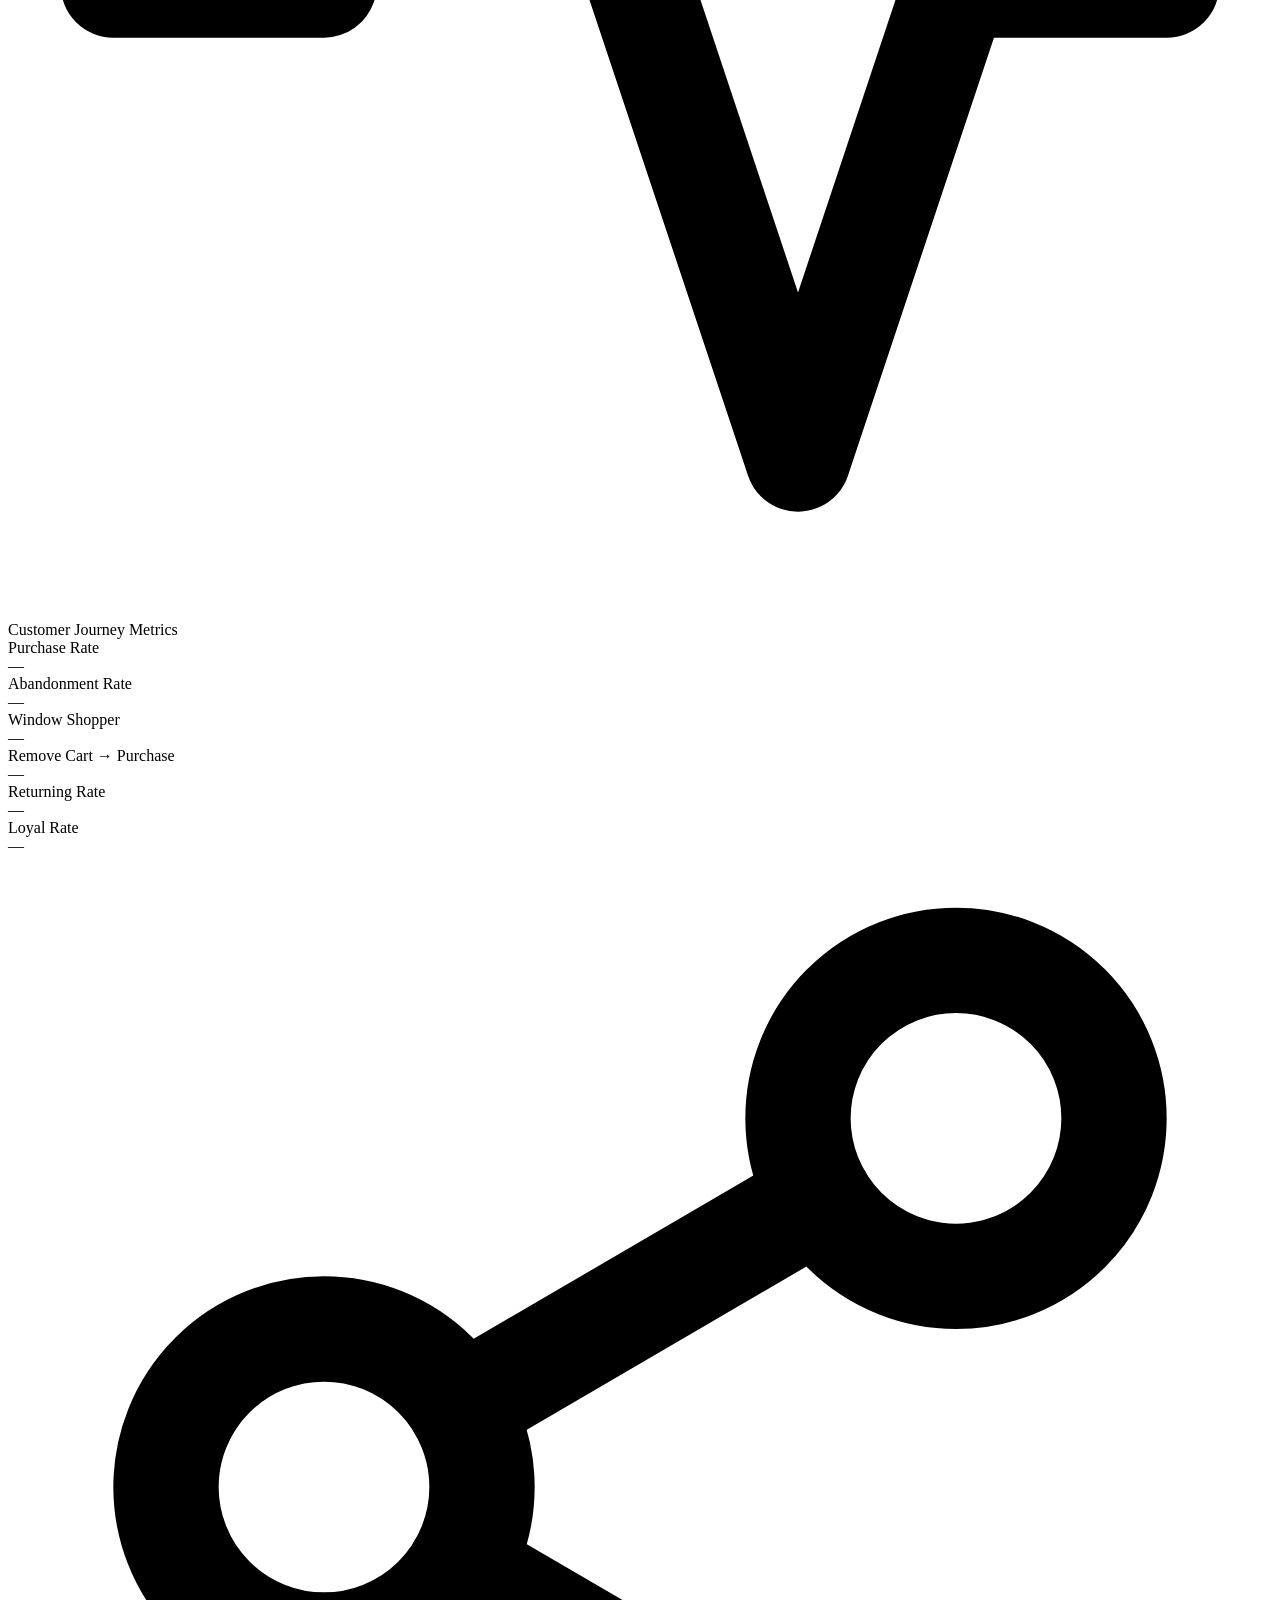
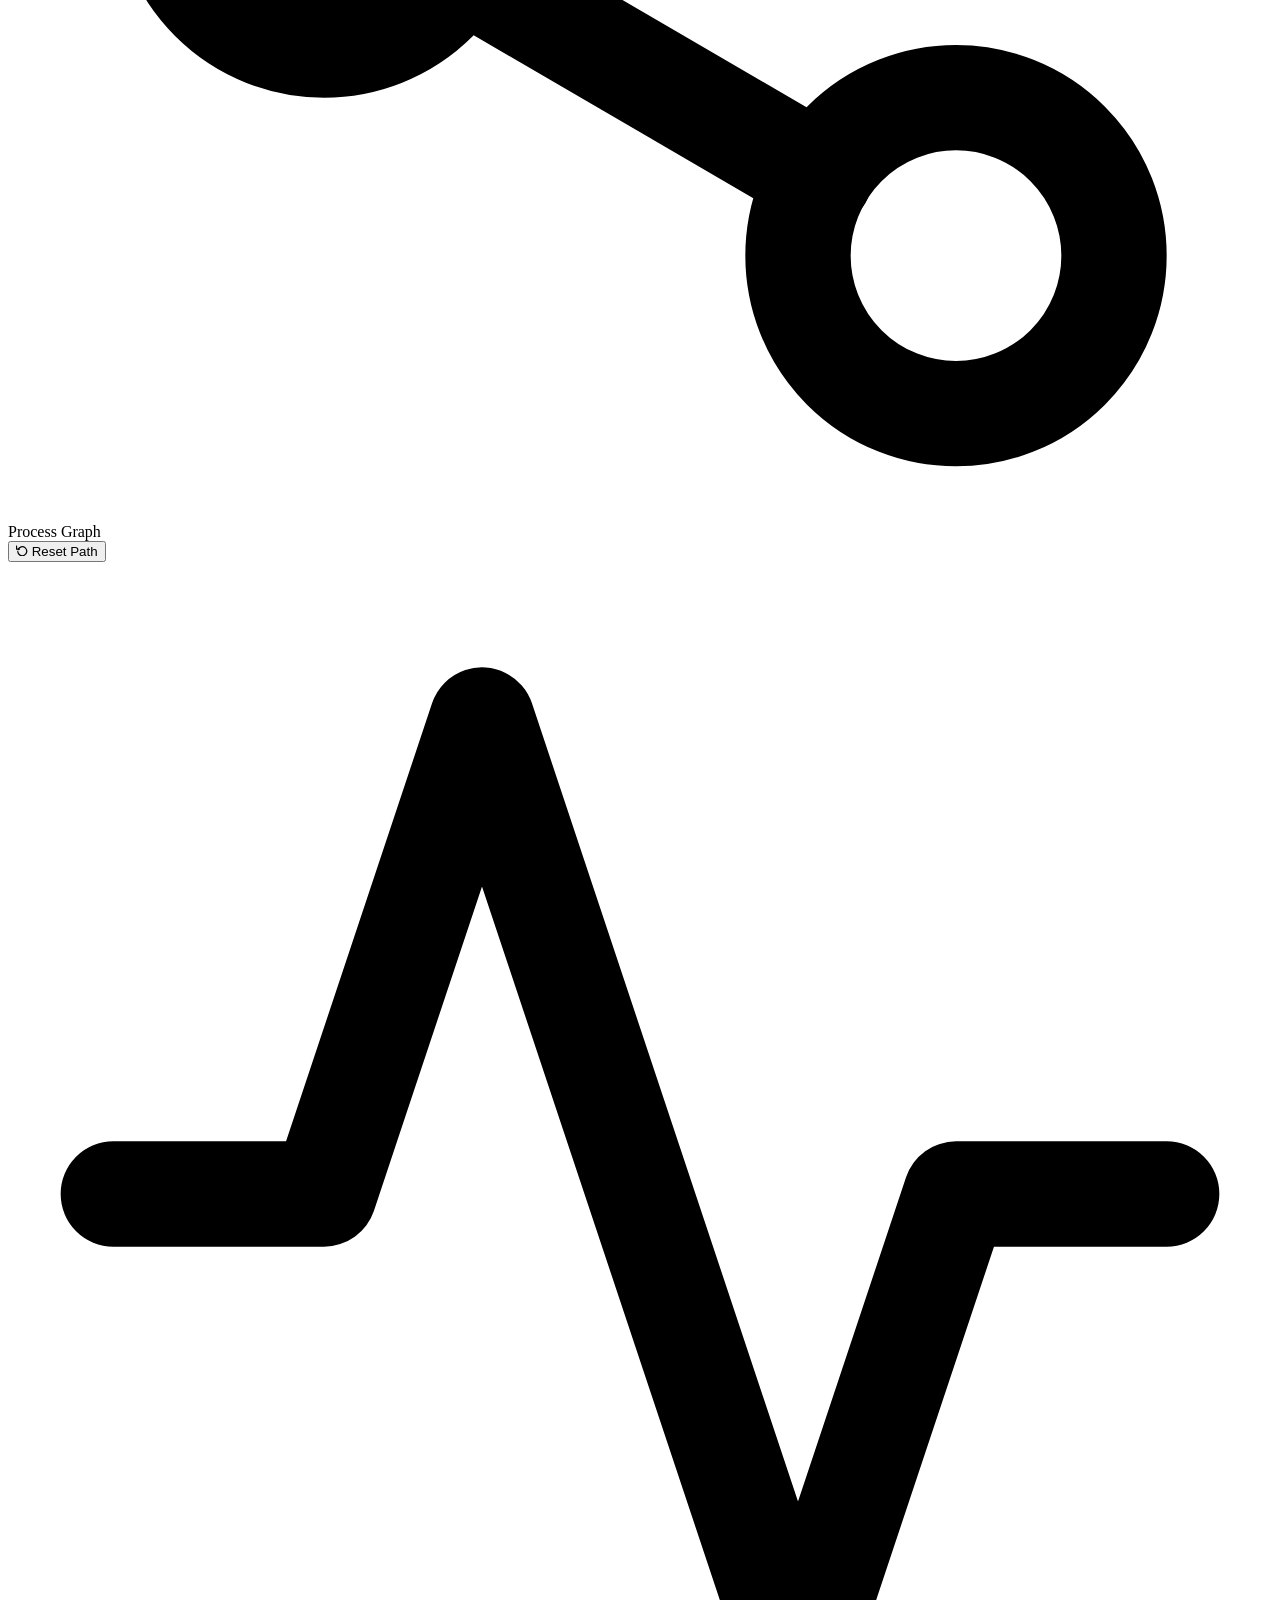
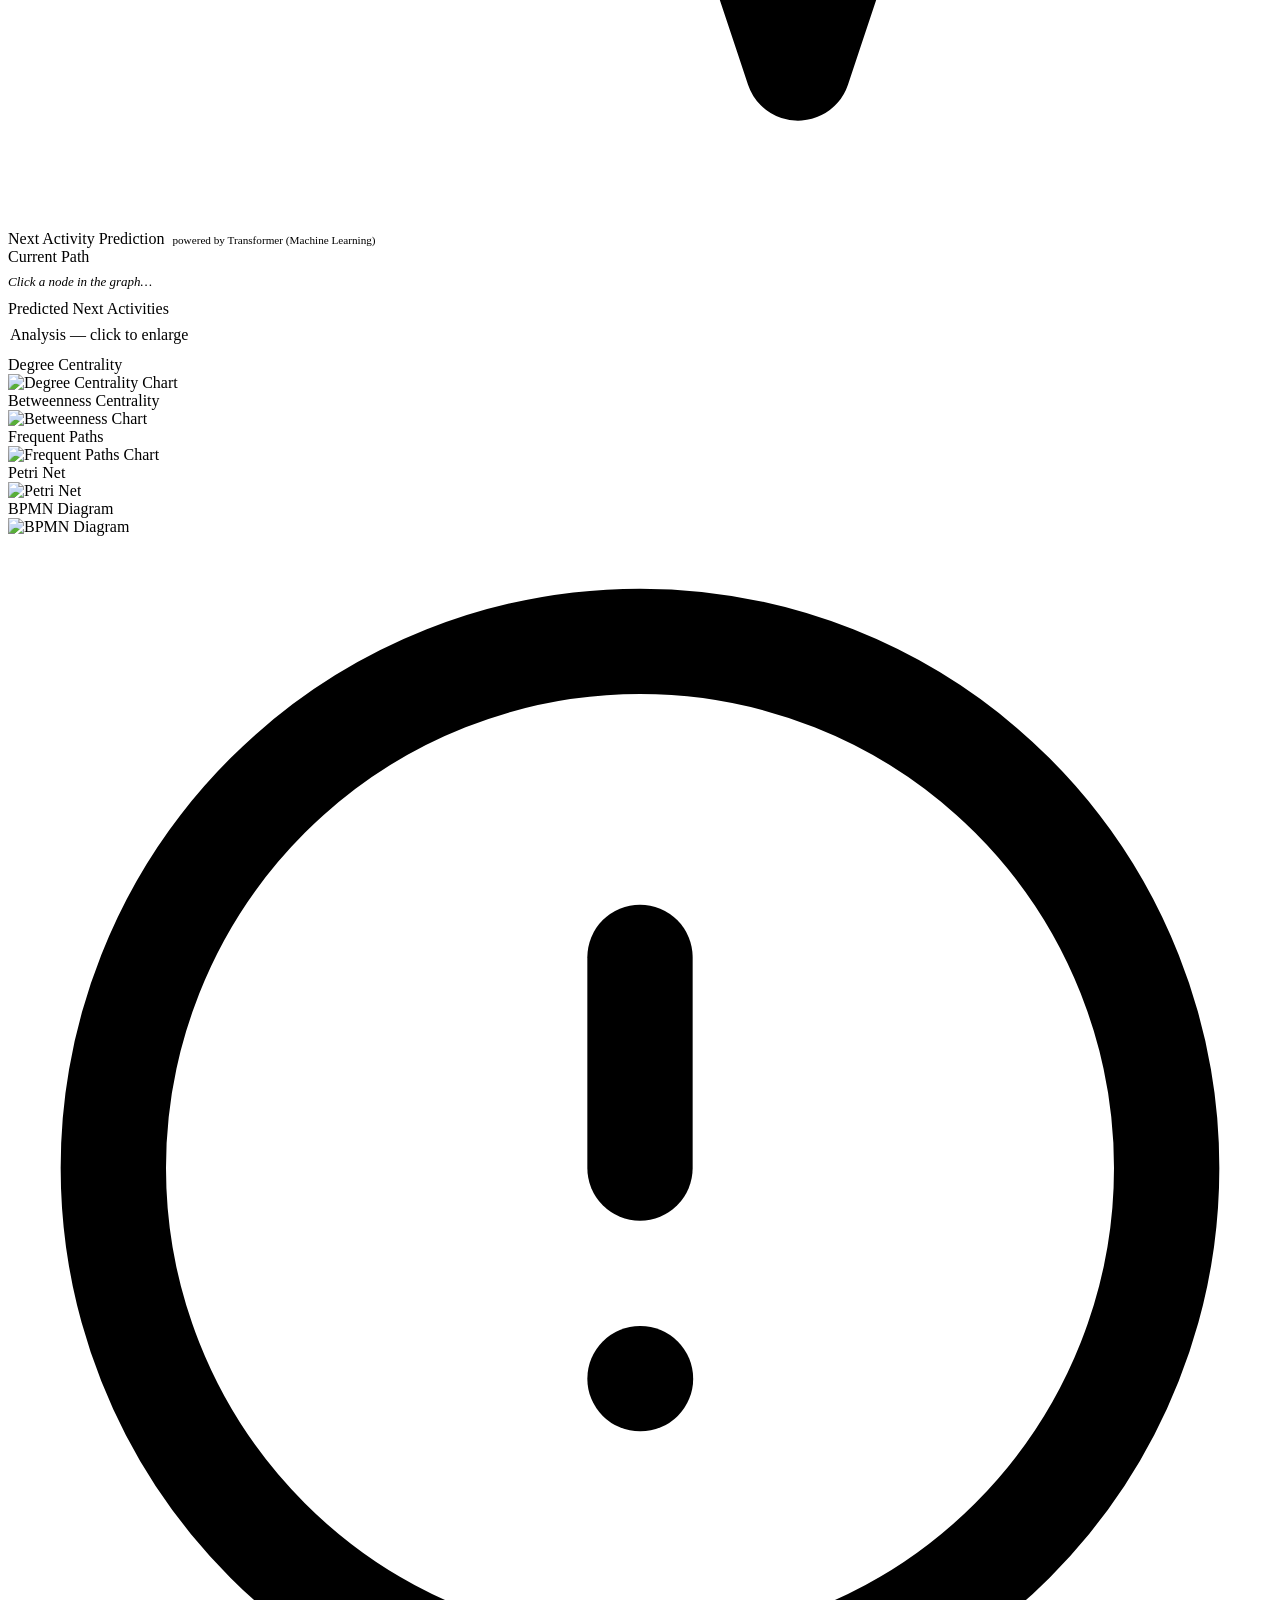
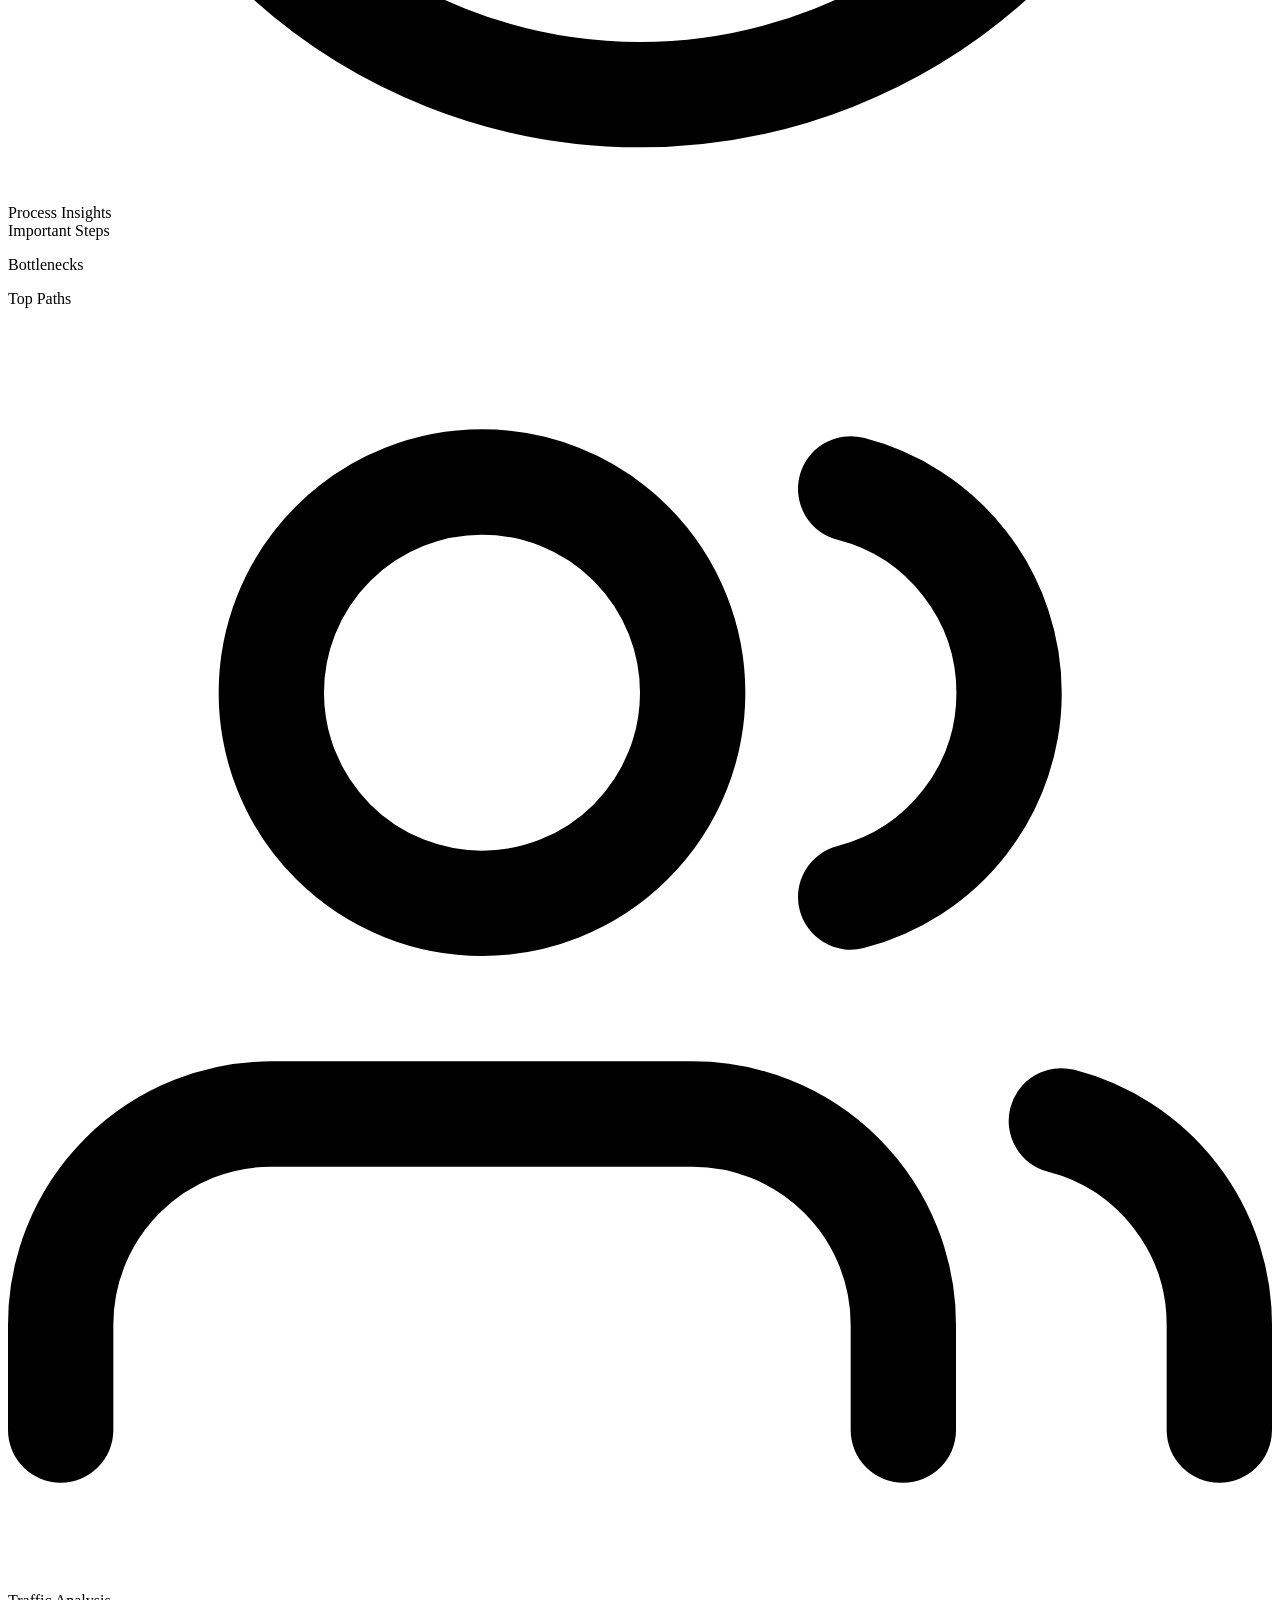
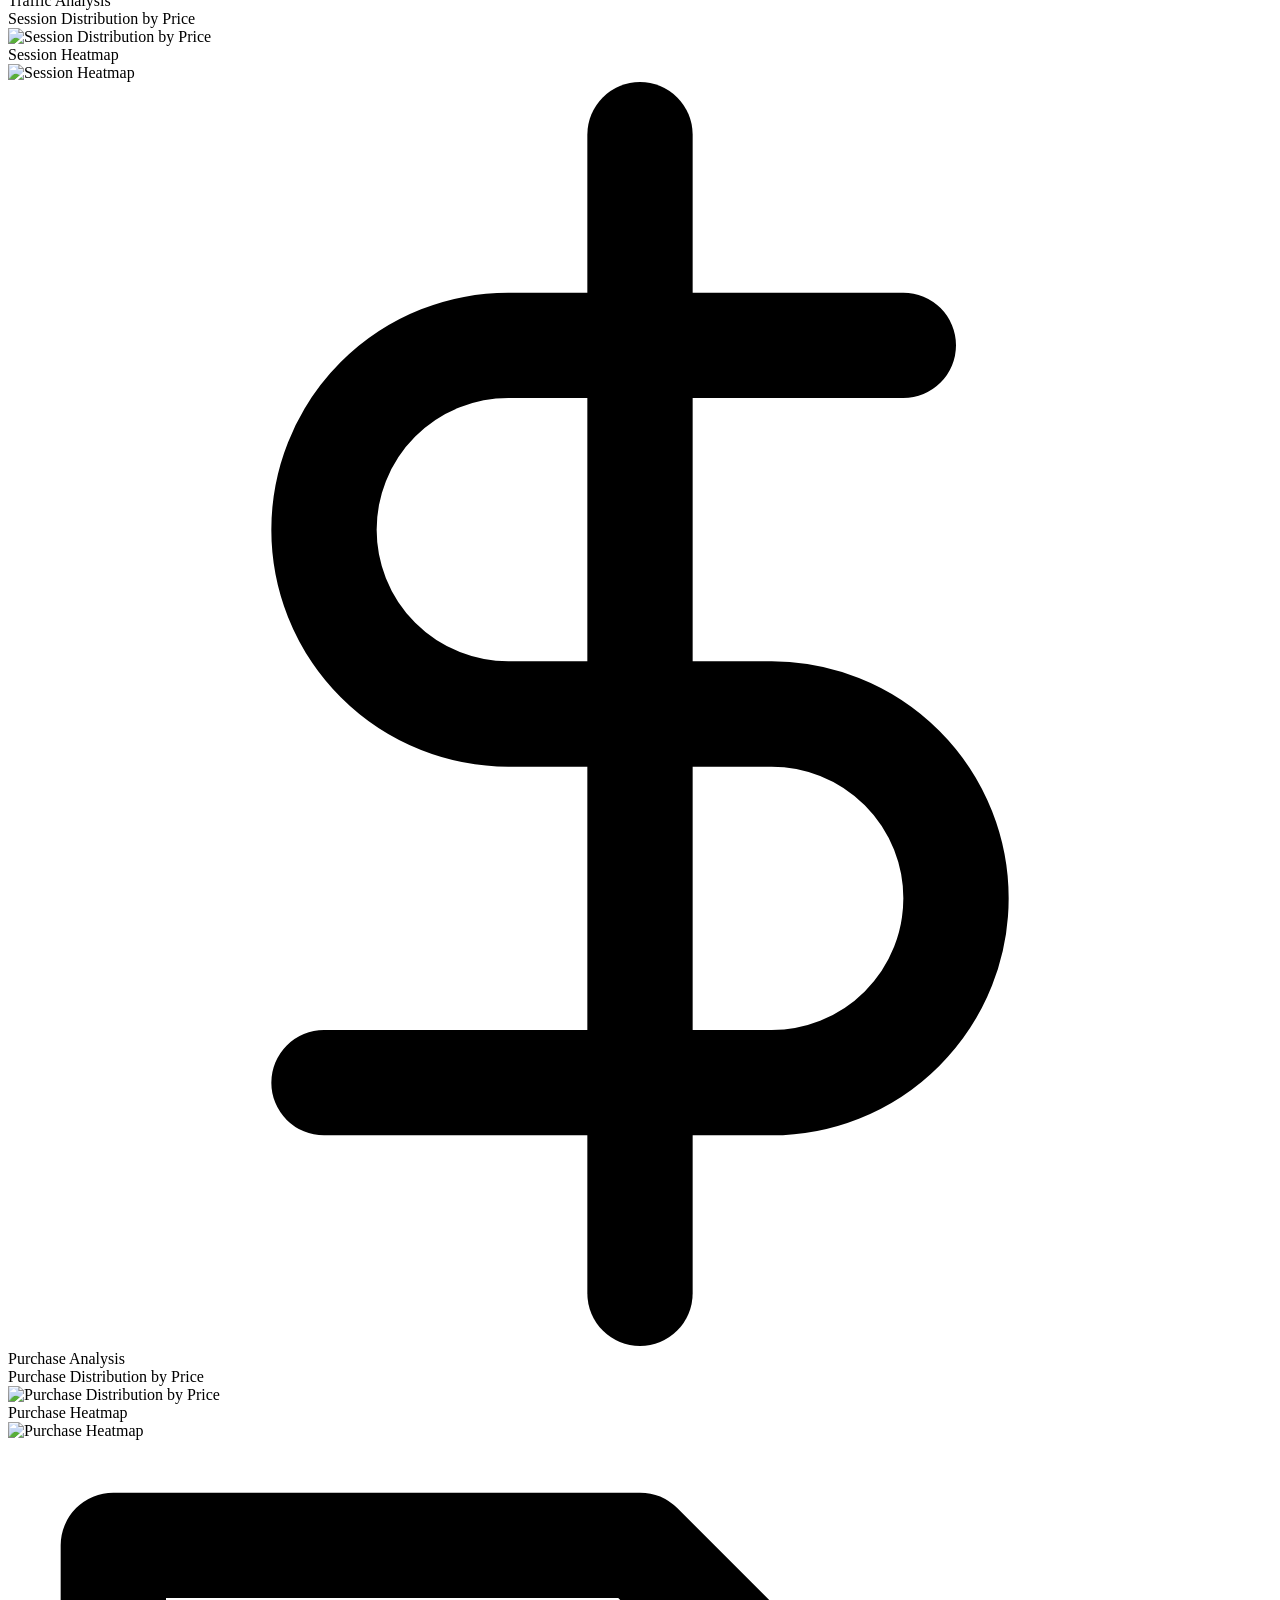
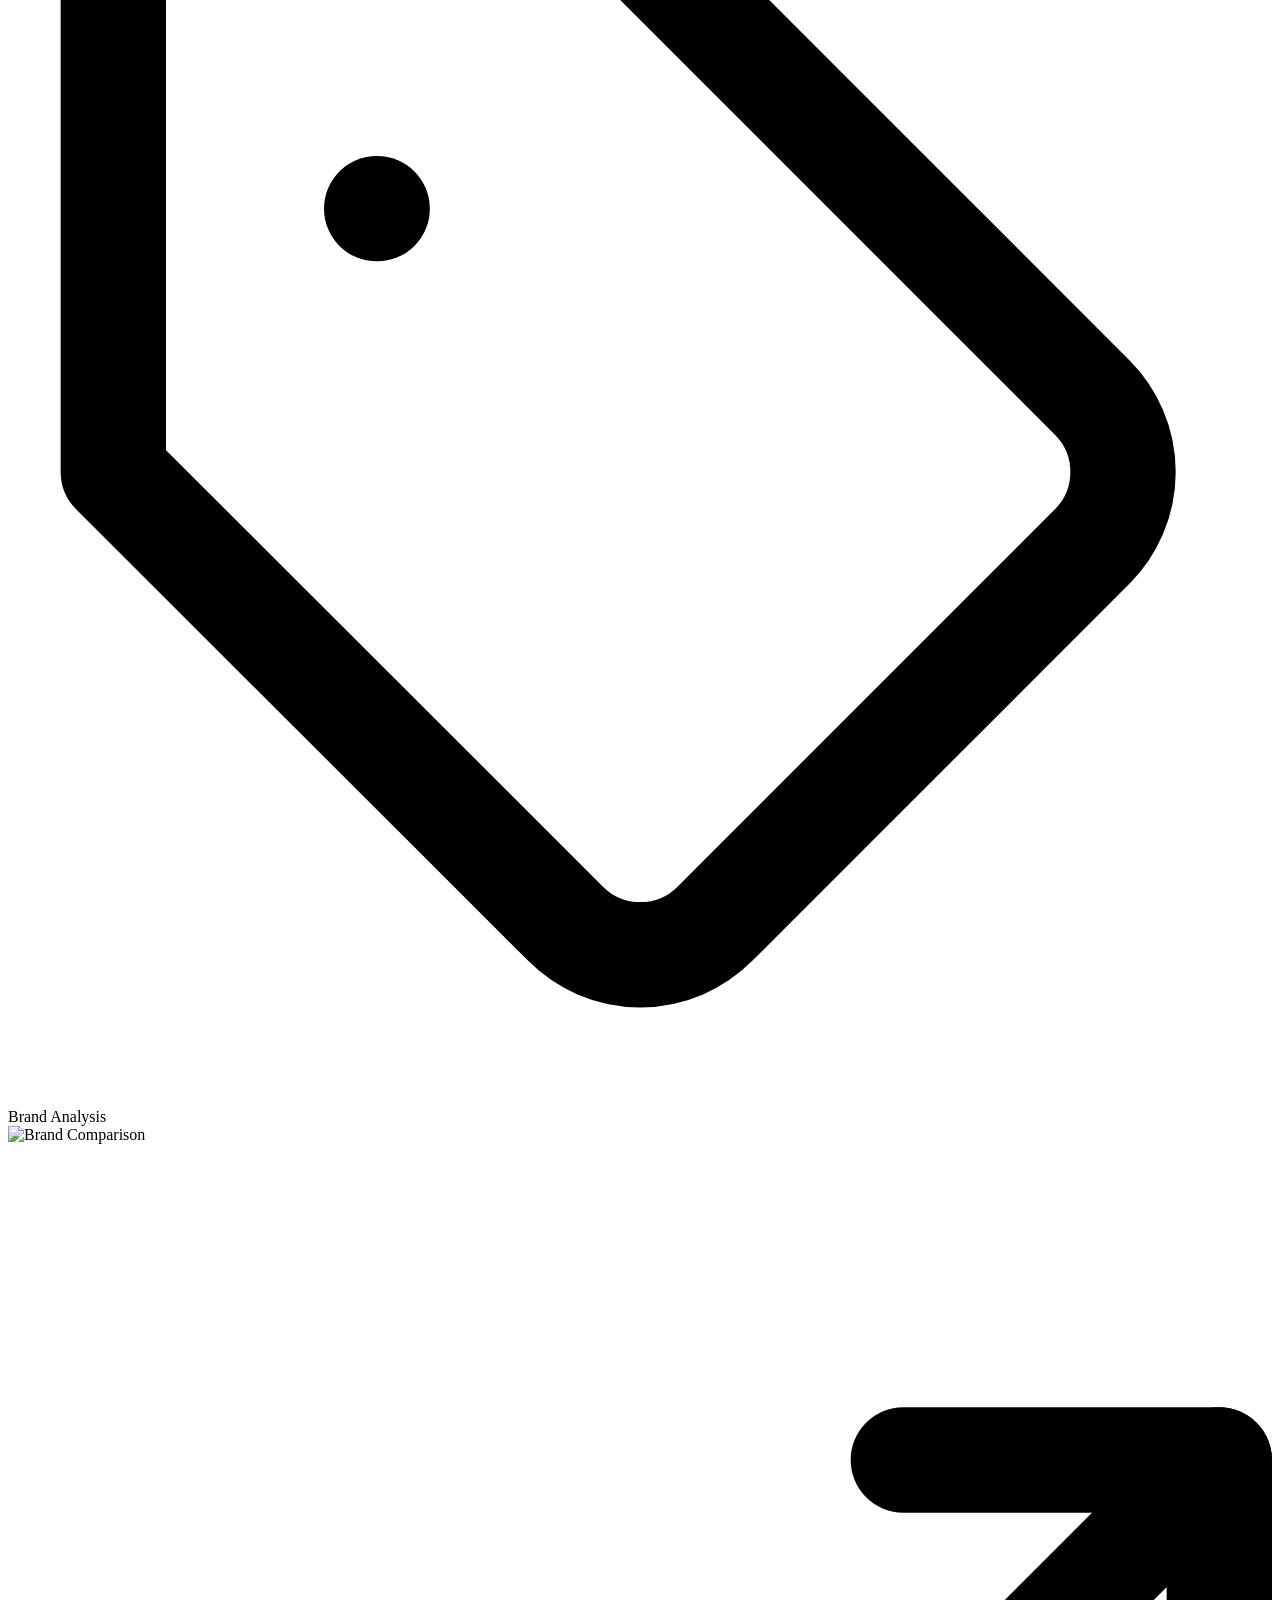
==== commit 4f46c318: "v2" ====
--- a/100 - UI/src/main/resources/templates/index.html
+++ b/100 - UI/src/main/resources/templates/index.html
@@ -209,8 +209,9 @@
           <div class="panel__title">
             <svg class="panel__icon" viewBox="0 0 24 24" fill="none" stroke="currentColor" stroke-width="2"
               stroke-linecap="round" stroke-linejoin="round">
-              <circle cx="9" cy="21" r="1"/><circle cx="20" cy="21" r="1"/>
-              <path d="M1 1h4l2.68 13.39a2 2 0 0 0 2 1.61h9.72a2 2 0 0 0 2-1.61L23 6H6"/>
+              <circle cx="9" cy="21" r="1" />
+              <circle cx="20" cy="21" r="1" />
+              <path d="M1 1h4l2.68 13.39a2 2 0 0 0 2 1.61h9.72a2 2 0 0 0 2-1.61L23 6H6" />
             </svg>
             E-commerce Analytics
             <span class="eco-label">Dashboard</span>
@@ -222,32 +223,67 @@
       <div class="panel">
         <div class="panel__header">
           <div class="panel__title">
-            <svg class="panel__icon" viewBox="0 0 24 24" fill="none" stroke="currentColor" stroke-width="2"
-              stroke-linecap="round" stroke-linejoin="round">
-              <rect x="2" y="3" width="20" height="14" rx="2"/>
-              <path d="M8 21h8M12 17v4"/>
+            <svg class="panel__icon" viewBox="0 0 24 24" fill="none"
+              stroke="currentColor" stroke-width="2"
+              stroke-linecap="round" stroke-linejoin="round">
+              <rect x="2" y="3" width="20" height="14" rx="2" />
+              <path d="M8 21h8M12 17v4" />
             </svg>
             Overview
           </div>
         </div>
+
         <div class="panel__body">
-          <div class="metric-grid metric-grid--4">
+          <div class="metric-grid metric-grid--8">
+
             <div class="metric-card">
               <div class="metric-card__label">Total Rows</div>
-              <div class="metric-card__value metric-card__value--accent" id="rowsCount">—</div>
-            </div>
+              <div class="metric-card__value metric-card__value--accent"
+                id="rowsCount">—</div>
+            </div>
+
             <div class="metric-card">
               <div class="metric-card__label">Sessions</div>
-              <div class="metric-card__value" id="sessionsCount">—</div>
-            </div>
+              <div class="metric-card__value"
+                id="sessionsCount">—</div>
+            </div>
+
             <div class="metric-card">
               <div class="metric-card__label">Users</div>
-              <div class="metric-card__value metric-card__value--teal" id="usersCount">—</div>
-            </div>
+              <div class="metric-card__value metric-card__value--teal"
+                id="usersCount">—</div>
+            </div>
+
             <div class="metric-card">
               <div class="metric-card__label">Purchase Sessions</div>
-              <div class="metric-card__value metric-card__value--green" id="purchaseSessionsCount">—</div>
-            </div>
+              <div class="metric-card__value metric-card__value--green"
+                id="purchaseSessionsCount">—</div>
+            </div>
+
+            <div class="metric-card">
+              <div class="metric-card__label">Categories</div>
+              <div class="metric-card__value"
+                id="categoryCount">—</div>
+            </div>
+
+            <div class="metric-card">
+              <div class="metric-card__label">Brands</div>
+              <div class="metric-card__value metric-card__value--warn"
+                id="brandCount">—</div>
+            </div>
+
+            <div class="metric-card">
+              <div class="metric-card__label">Event Types</div>
+              <div class="metric-card__value metric-card__value--danger"
+                id="eventTypeCount">—</div>
+            </div>
+
+            <div class="metric-card">
+              <div class="metric-card__label">Products</div>
+              <div class="metric-card__value metric-card__value--accent"
+                id="productCount">—</div>
+            </div>
+
           </div>
         </div>
       </div>
@@ -258,7 +294,7 @@
           <div class="panel__title">
             <svg class="panel__icon" viewBox="0 0 24 24" fill="none" stroke="currentColor" stroke-width="2"
               stroke-linecap="round" stroke-linejoin="round">
-              <polyline points="22 12 18 12 15 21 9 3 6 12 2 12"/>
+              <polyline points="22 12 18 12 15 21 9 3 6 12 2 12" />
             </svg>
             Customer Journey Metrics
           </div>
@@ -438,9 +474,9 @@
           <div class="panel__title">
             <svg class="panel__icon" viewBox="0 0 24 24" fill="none" stroke="currentColor" stroke-width="2"
               stroke-linecap="round" stroke-linejoin="round">
-              <path d="M17 21v-2a4 4 0 0 0-4-4H5a4 4 0 0 0-4 4v2"/>
-              <circle cx="9" cy="7" r="4"/>
-              <path d="M23 21v-2a4 4 0 0 0-3-3.87M16 3.13a4 4 0 0 1 0 7.75"/>
+              <path d="M17 21v-2a4 4 0 0 0-4-4H5a4 4 0 0 0-4 4v2" />
+              <circle cx="9" cy="7" r="4" />
+              <path d="M23 21v-2a4 4 0 0 0-3-3.87M16 3.13a4 4 0 0 1 0 7.75" />
             </svg>
             Traffic Analysis
           </div>
@@ -465,8 +501,8 @@
           <div class="panel__title">
             <svg class="panel__icon" viewBox="0 0 24 24" fill="none" stroke="currentColor" stroke-width="2"
               stroke-linecap="round" stroke-linejoin="round">
-              <line x1="12" y1="1" x2="12" y2="23"/>
-              <path d="M17 5H9.5a3.5 3.5 0 0 0 0 7h5a3.5 3.5 0 0 1 0 7H6"/>
+              <line x1="12" y1="1" x2="12" y2="23" />
+              <path d="M17 5H9.5a3.5 3.5 0 0 0 0 7h5a3.5 3.5 0 0 1 0 7H6" />
             </svg>
             Purchase Analysis
           </div>
@@ -491,8 +527,8 @@
           <div class="panel__title">
             <svg class="panel__icon" viewBox="0 0 24 24" fill="none" stroke="currentColor" stroke-width="2"
               stroke-linecap="round" stroke-linejoin="round">
-              <path d="M20.59 13.41l-7.17 7.17a2 2 0 0 1-2.83 0L2 12V2h10l8.59 8.59a2 2 0 0 1 0 2.82z"/>
-              <line x1="7" y1="7" x2="7.01" y2="7"/>
+              <path d="M20.59 13.41l-7.17 7.17a2 2 0 0 1-2.83 0L2 12V2h10l8.59 8.59a2 2 0 0 1 0 2.82z" />
+              <line x1="7" y1="7" x2="7.01" y2="7" />
             </svg>
             Brand Analysis
           </div>
@@ -510,8 +546,8 @@
           <div class="panel__title">
             <svg class="panel__icon" viewBox="0 0 24 24" fill="none" stroke="currentColor" stroke-width="2"
               stroke-linecap="round" stroke-linejoin="round">
-              <polyline points="23 6 13.5 15.5 8.5 10.5 1 18"/>
-              <polyline points="17 6 23 6 23 12"/>
+              <polyline points="23 6 13.5 15.5 8.5 10.5 1 18" />
+              <polyline points="17 6 23 6 23 12" />
             </svg>
             Customer Journey
           </div>
@@ -528,13 +564,34 @@
             </div>
           </div>
           <div class="chart-panel-grid">
+            <div class="chart-panel-grid">
+              <div class="chart-panel">
+                <div class="chart-panel__header">
+                  Window Shopper Rate
+                </div>
+                <div class="chart-panel__body">
+                  <img id="windowShopperChart" alt="Window Shopper Rate" />
+                </div>
+              </div>
+
+              <div class="chart-panel">
+                <div class="chart-panel__header">
+                  Loyal / Returning Rate
+                </div>
+                <div class="chart-panel__body">
+                  <img id="loyalChart" alt="Loyal / Returning Rate" />
+                </div>
+              </div>
+            </div>
+
             <div class="chart-panel">
-              <div class="chart-panel__header">Window Shopper Rate</div>
-              <div class="chart-panel__body"><img id="windowShopperChart" alt="Window Shopper Rate" /></div>
-            </div>
-            <div class="chart-panel">
-              <div class="chart-panel__header">Loyal / Returning Rate</div>
-              <div class="chart-panel__body"><img id="loyalChart" alt="Loyal / Returning Rate" /></div>
+              <div class="chart-panel__header">
+                Remove Cart → Purchase Rate
+              </div>
+
+              <div class="chart-panel__body">
+                <img id="removePurchaseChart" alt="Remove Cart Purchase Rate" />
+              </div>
             </div>
           </div>
         </div>
@@ -546,8 +603,8 @@
           <div class="panel__title">
             <svg class="panel__icon" viewBox="0 0 24 24" fill="none" stroke="currentColor" stroke-width="2"
               stroke-linecap="round" stroke-linejoin="round">
-              <rect x="3" y="3" width="18" height="18" rx="2"/>
-              <path d="M3 9h18M3 15h18M9 3v18M15 3v18"/>
+              <rect x="3" y="3" width="18" height="18" rx="2" />
+              <path d="M3 9h18M3 15h18M9 3v18M15 3v18" />
             </svg>
             Distribution Analysis
           </div>
@@ -556,11 +613,13 @@
           <div class="chart-panel-grid">
             <div class="chart-panel">
               <div class="chart-panel__header">Session Distribution by Hour &amp; Price</div>
-              <div class="chart-panel__body"><img id="sessionHourPrice" alt="Session Distribution by Hour &amp; Price" /></div>
+              <div class="chart-panel__body"><img id="sessionHourPrice"
+                  alt="Session Distribution by Hour &amp; Price" /></div>
             </div>
             <div class="chart-panel">
               <div class="chart-panel__header">Purchase Distribution by Hour &amp; Price</div>
-              <div class="chart-panel__body"><img id="purchaseHourPrice" alt="Purchase Distribution by Hour &amp; Price" /></div>
+              <div class="chart-panel__body"><img id="purchaseHourPrice"
+                  alt="Purchase Distribution by Hour &amp; Price" /></div>
             </div>
           </div>
         </div>
@@ -827,6 +886,18 @@
         document.getElementById("purchaseSessionsCount").innerText =
           eco.kpis.purchase_sessions;
 
+        document.getElementById("categoryCount").innerText =
+          eco.kpis.categories;
+
+        document.getElementById("brandCount").innerText =
+          eco.kpis.brands;
+
+        document.getElementById("eventTypeCount").innerText =
+          eco.kpis.event_types;
+
+        document.getElementById("productCount").innerText =
+          eco.kpis.products;
+
         // Metrics
 
         document.getElementById("purchaseRateMetric").innerText =
@@ -884,6 +955,12 @@
         document.getElementById("loyalChart").src =
           "data:image/png;base64," +
           eco.images.loyal_returning;
+
+        if (eco.images.remove_purchase) {
+          document.getElementById("removePurchaseChart").src =
+            "data:image/png;base64," +
+            eco.images.remove_purchase;
+        }
 
         document.getElementById("sessionHourPrice").src =
           "data:image/png;base64," +
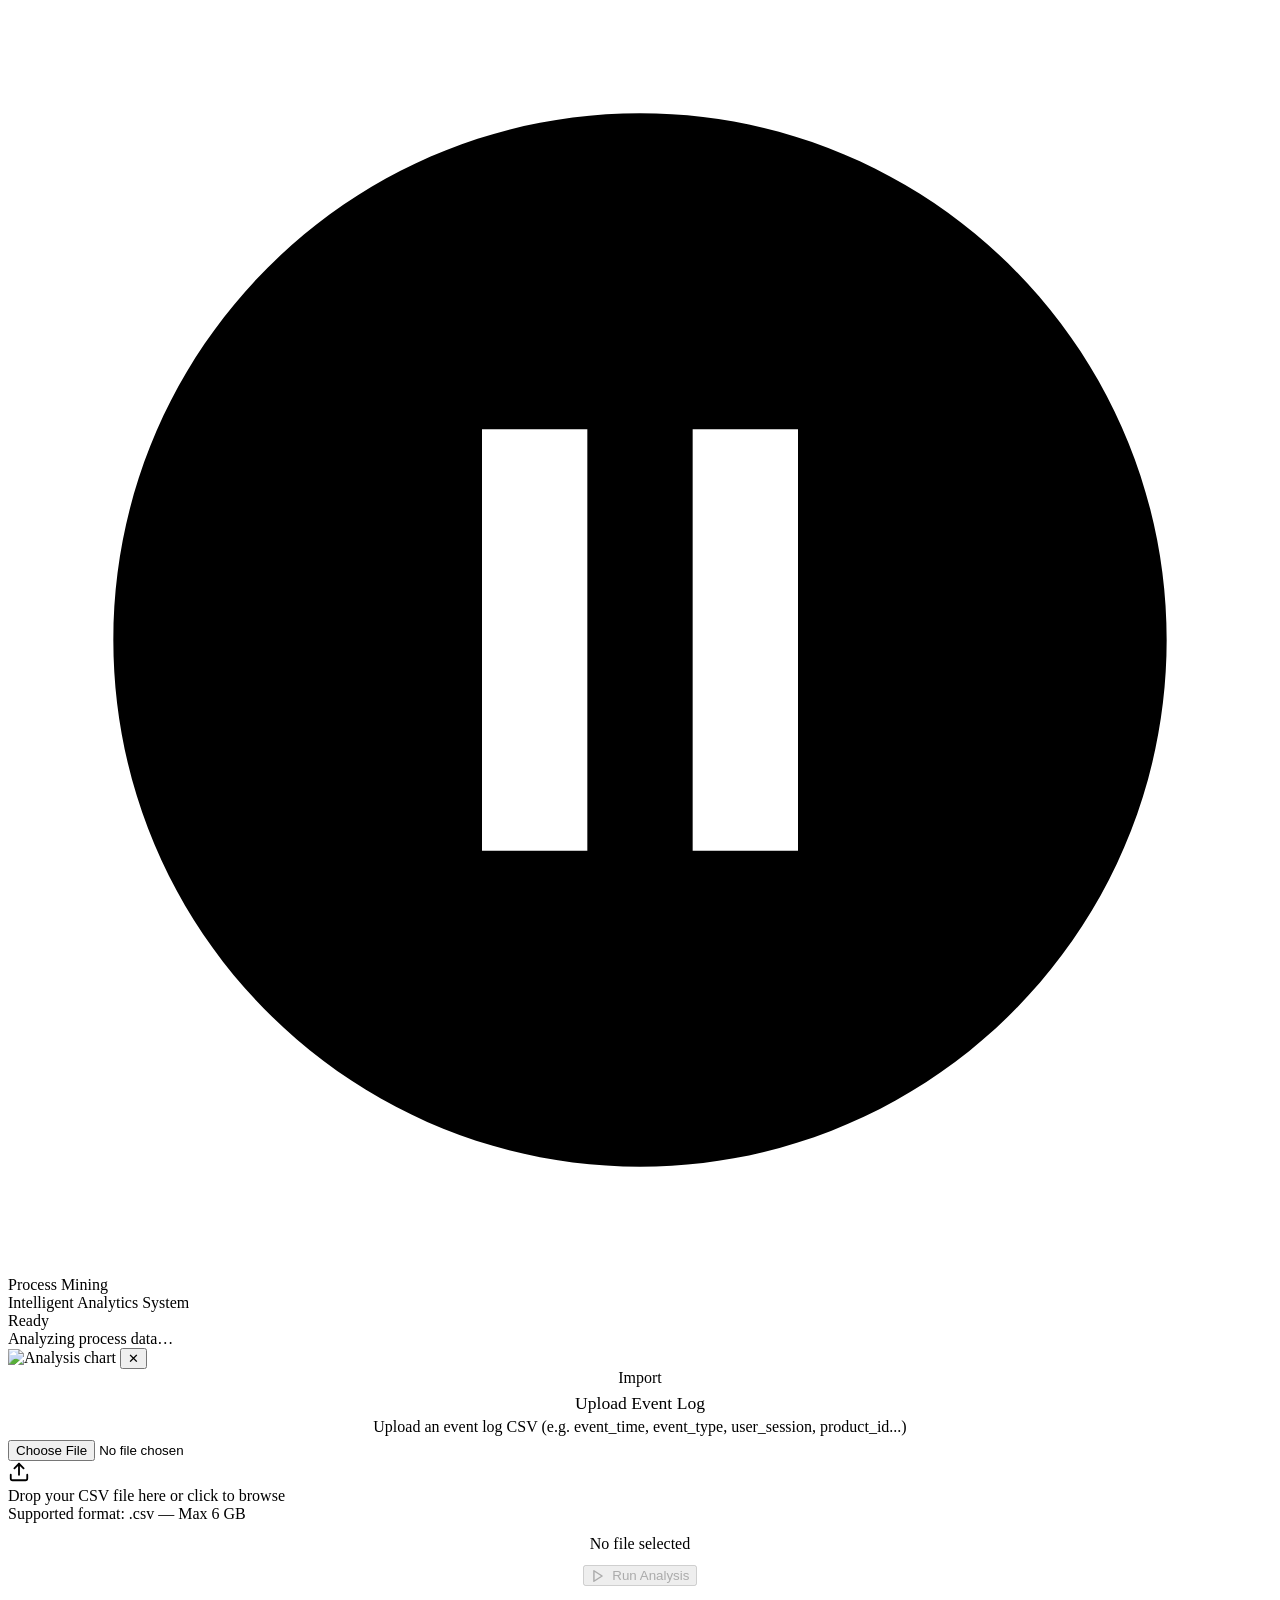
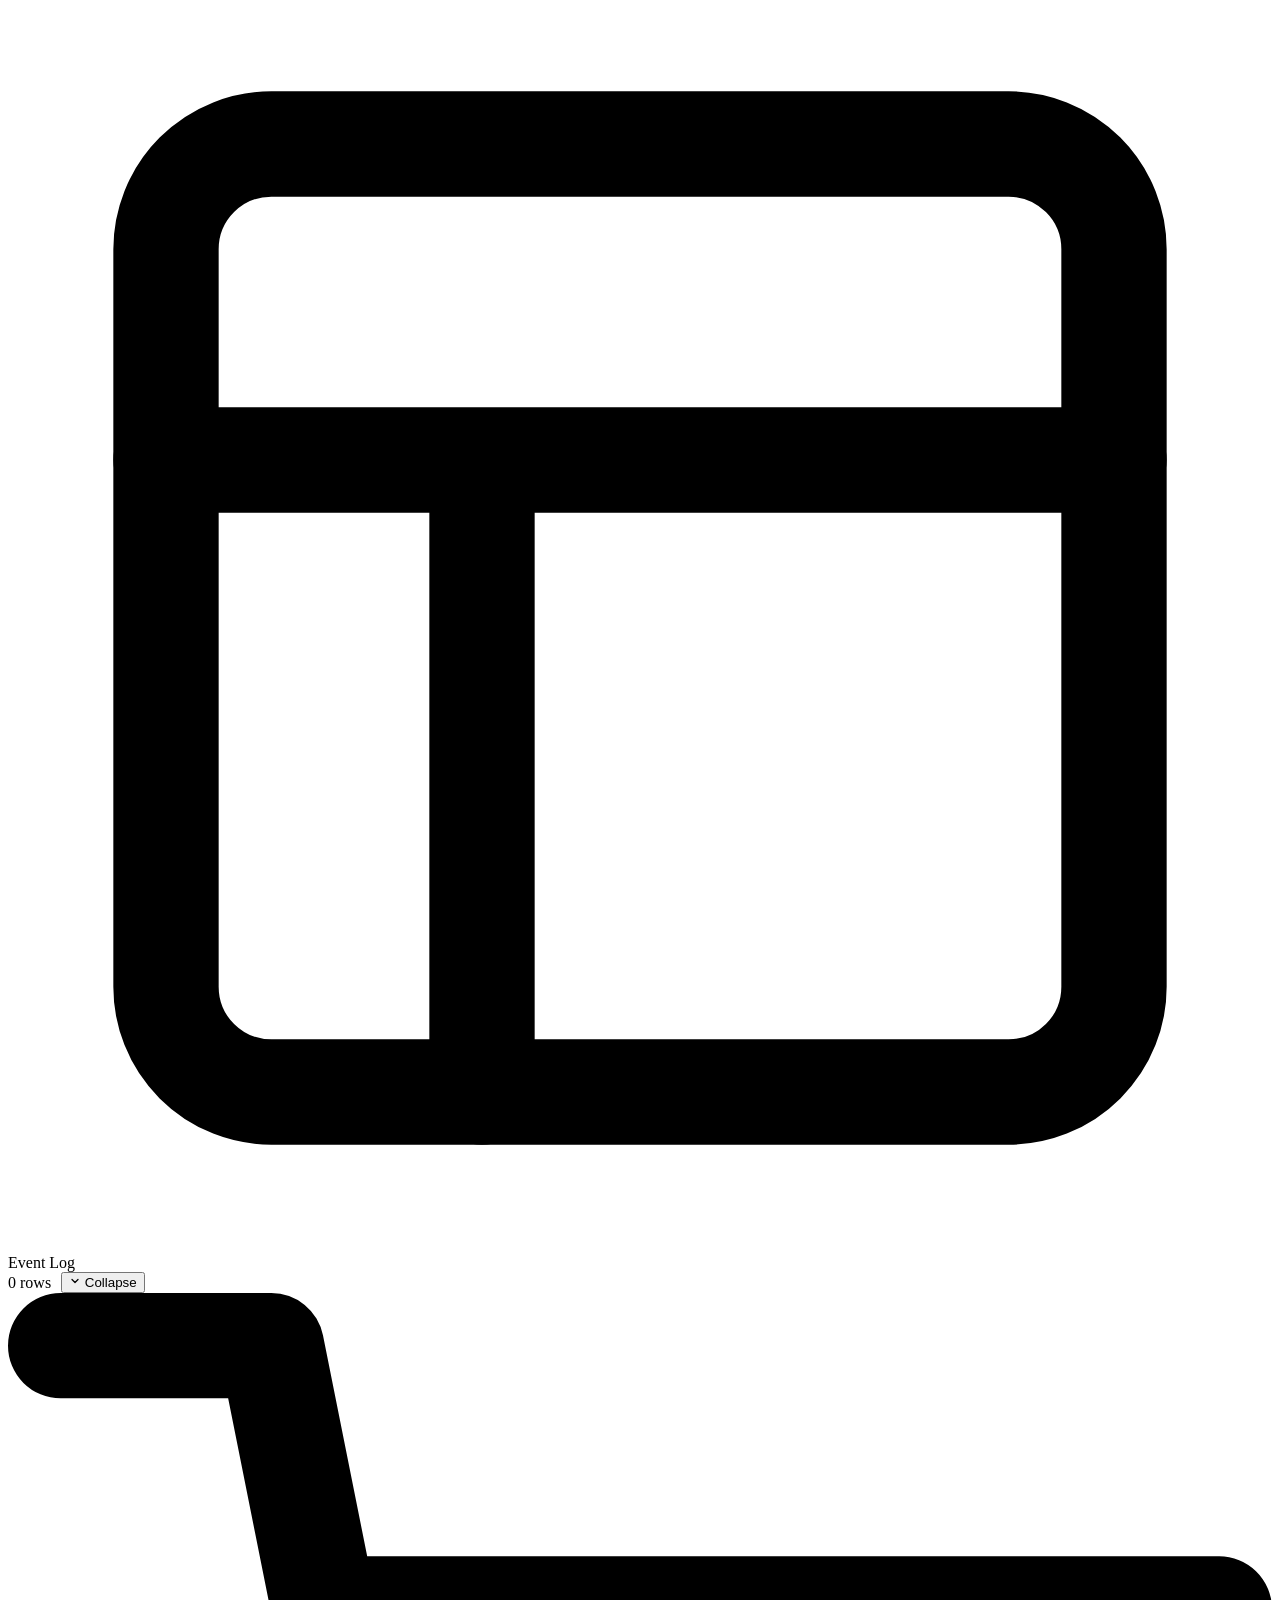
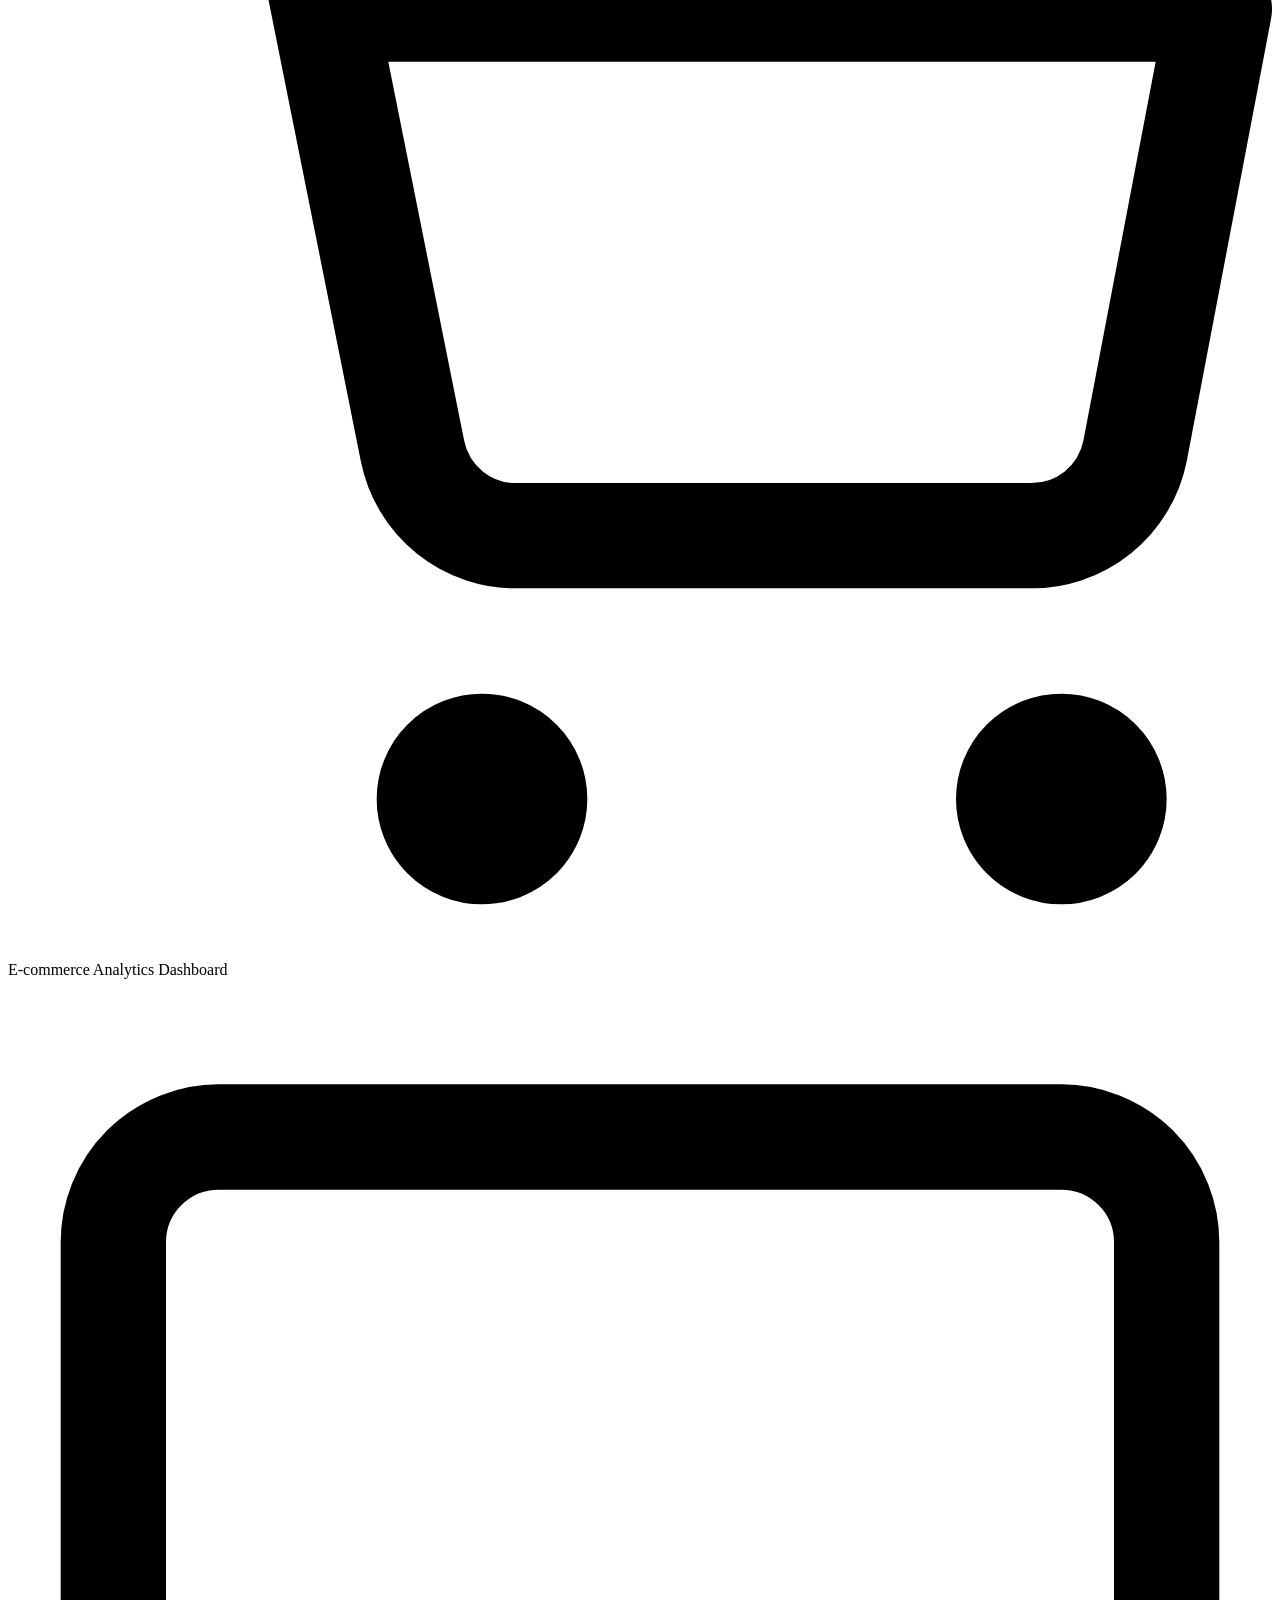
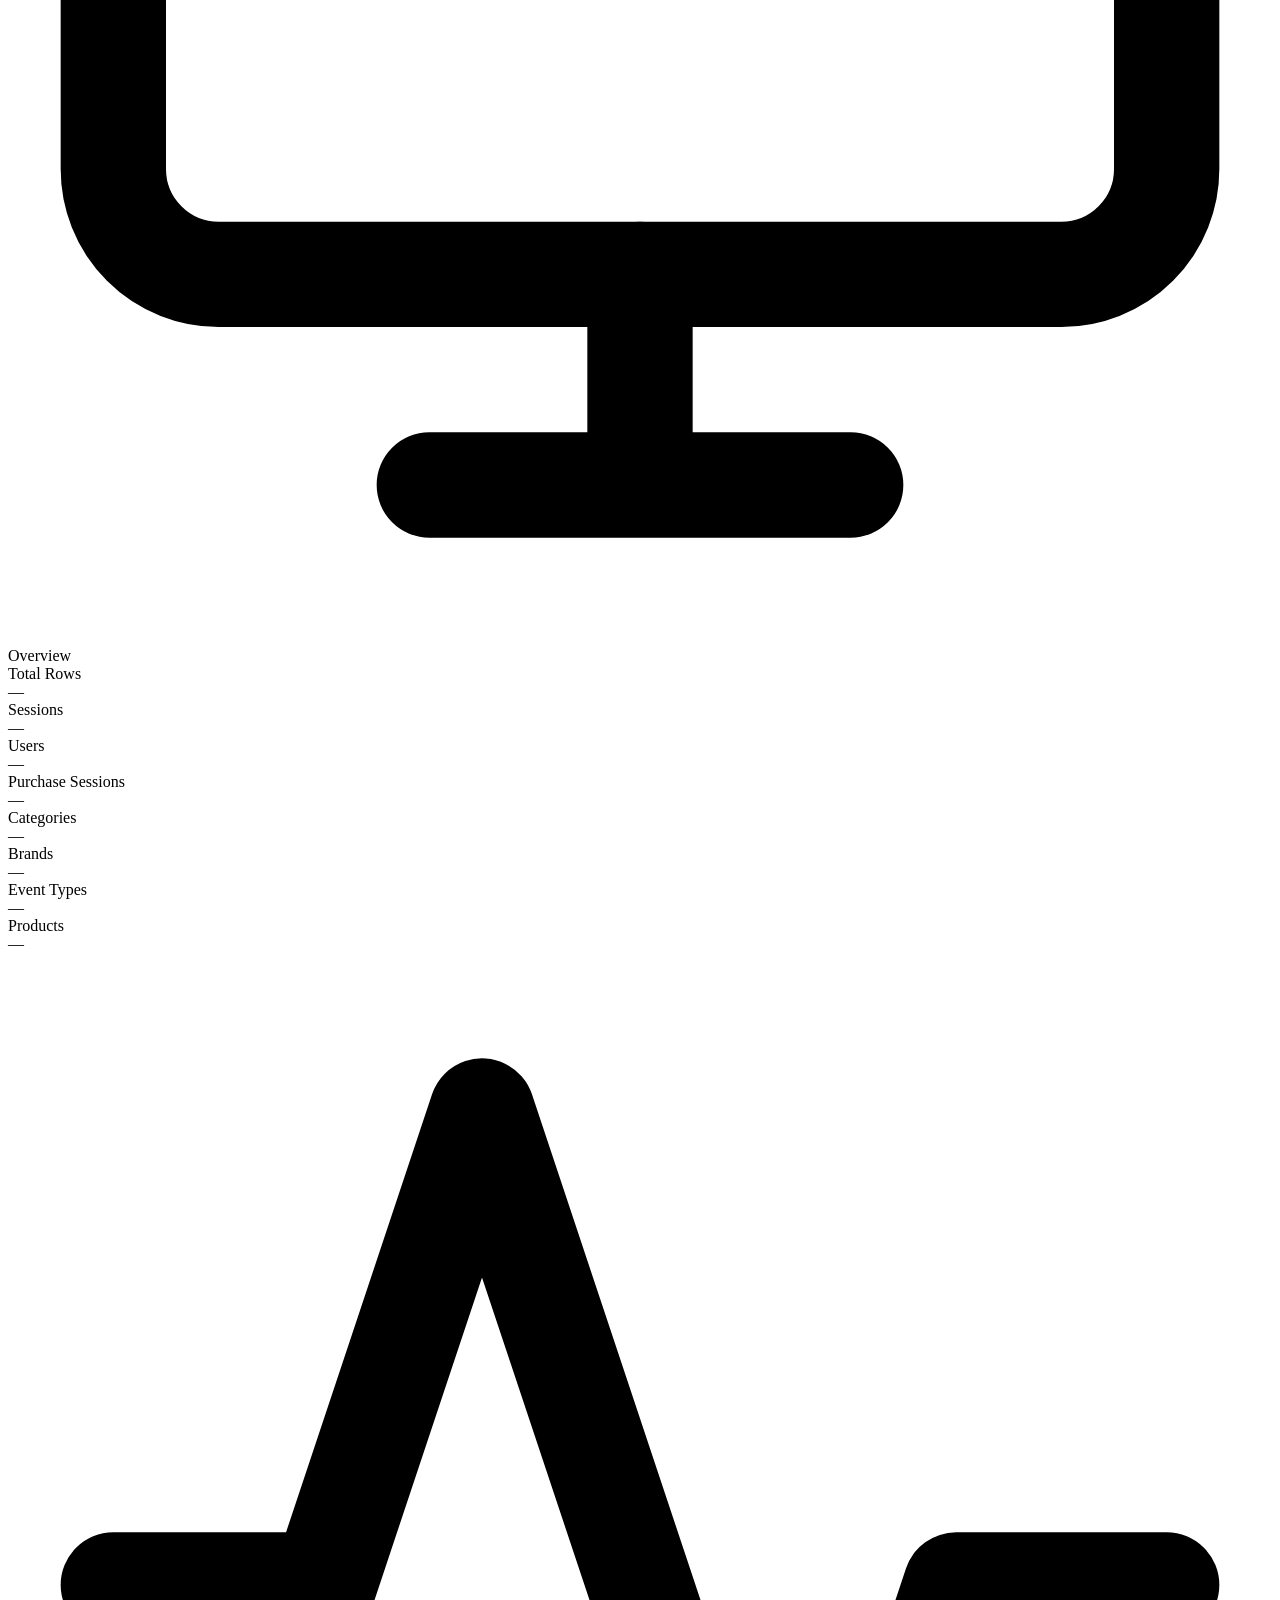
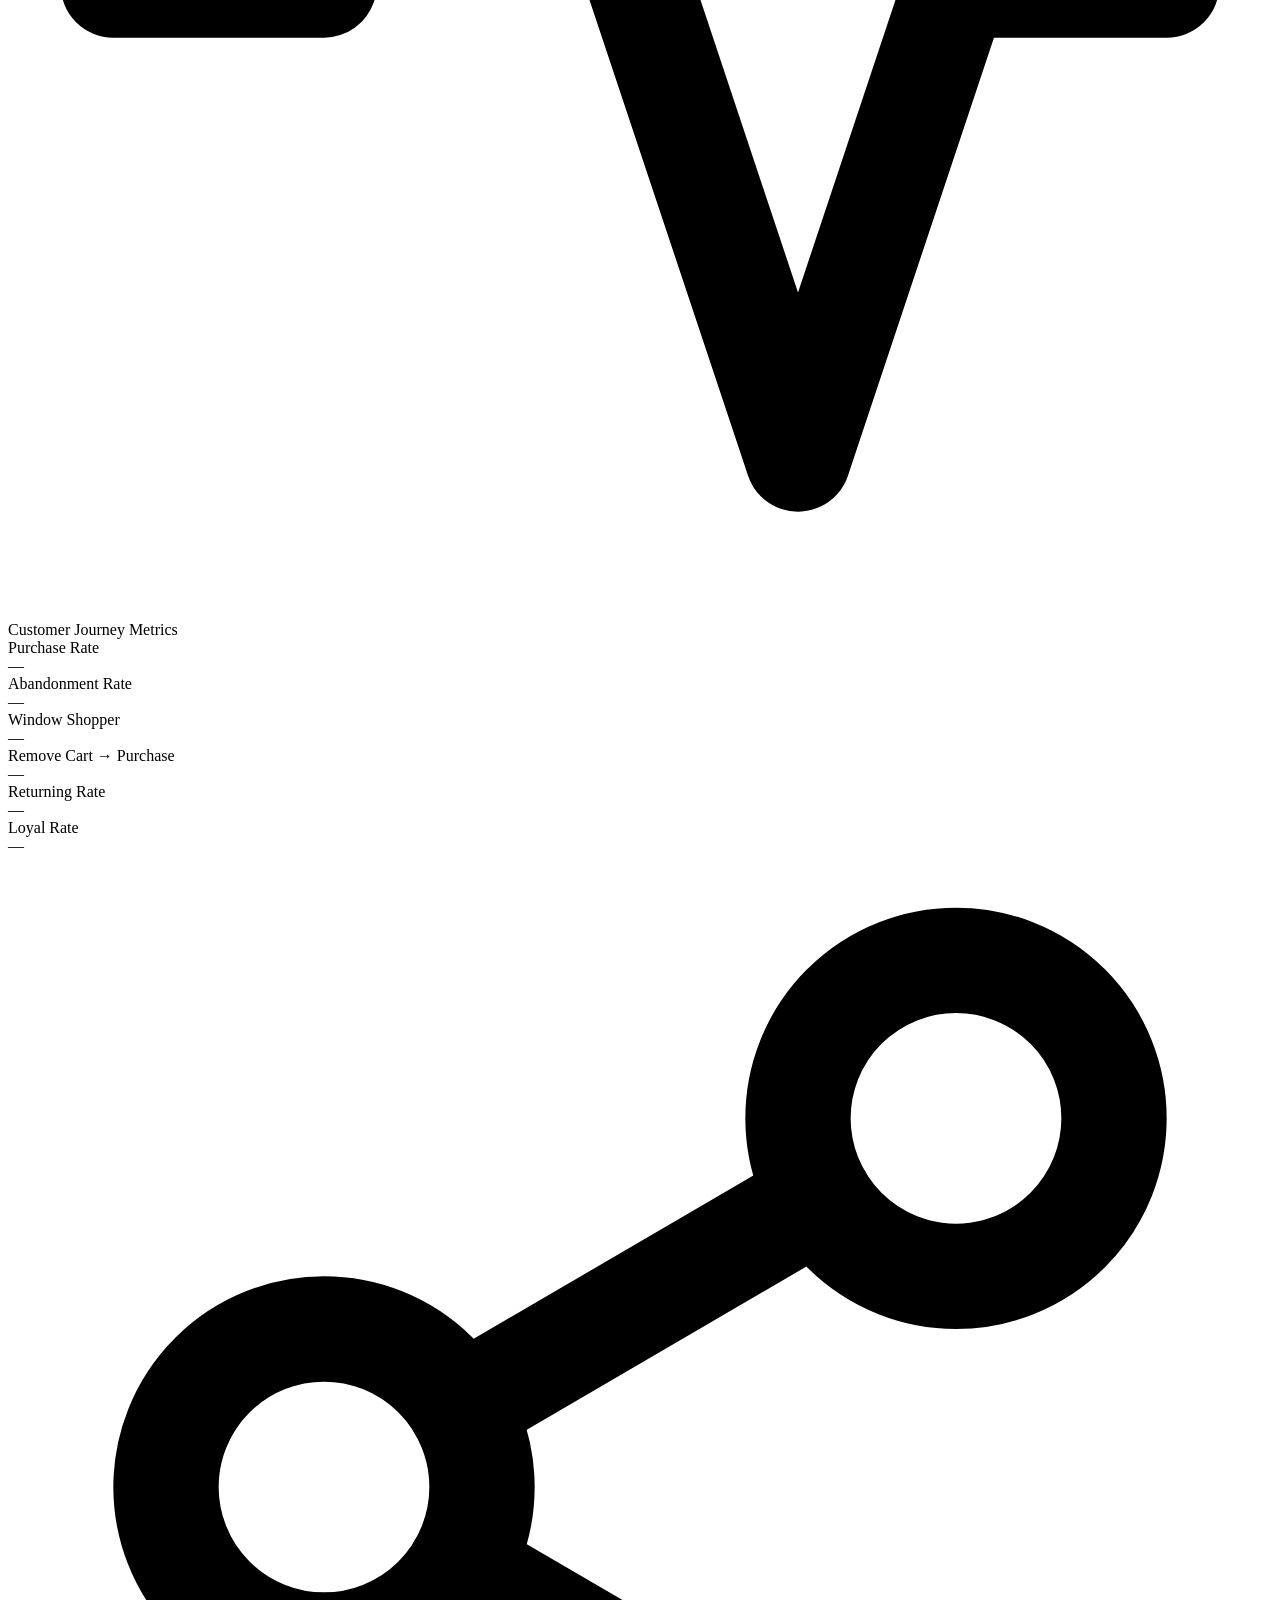
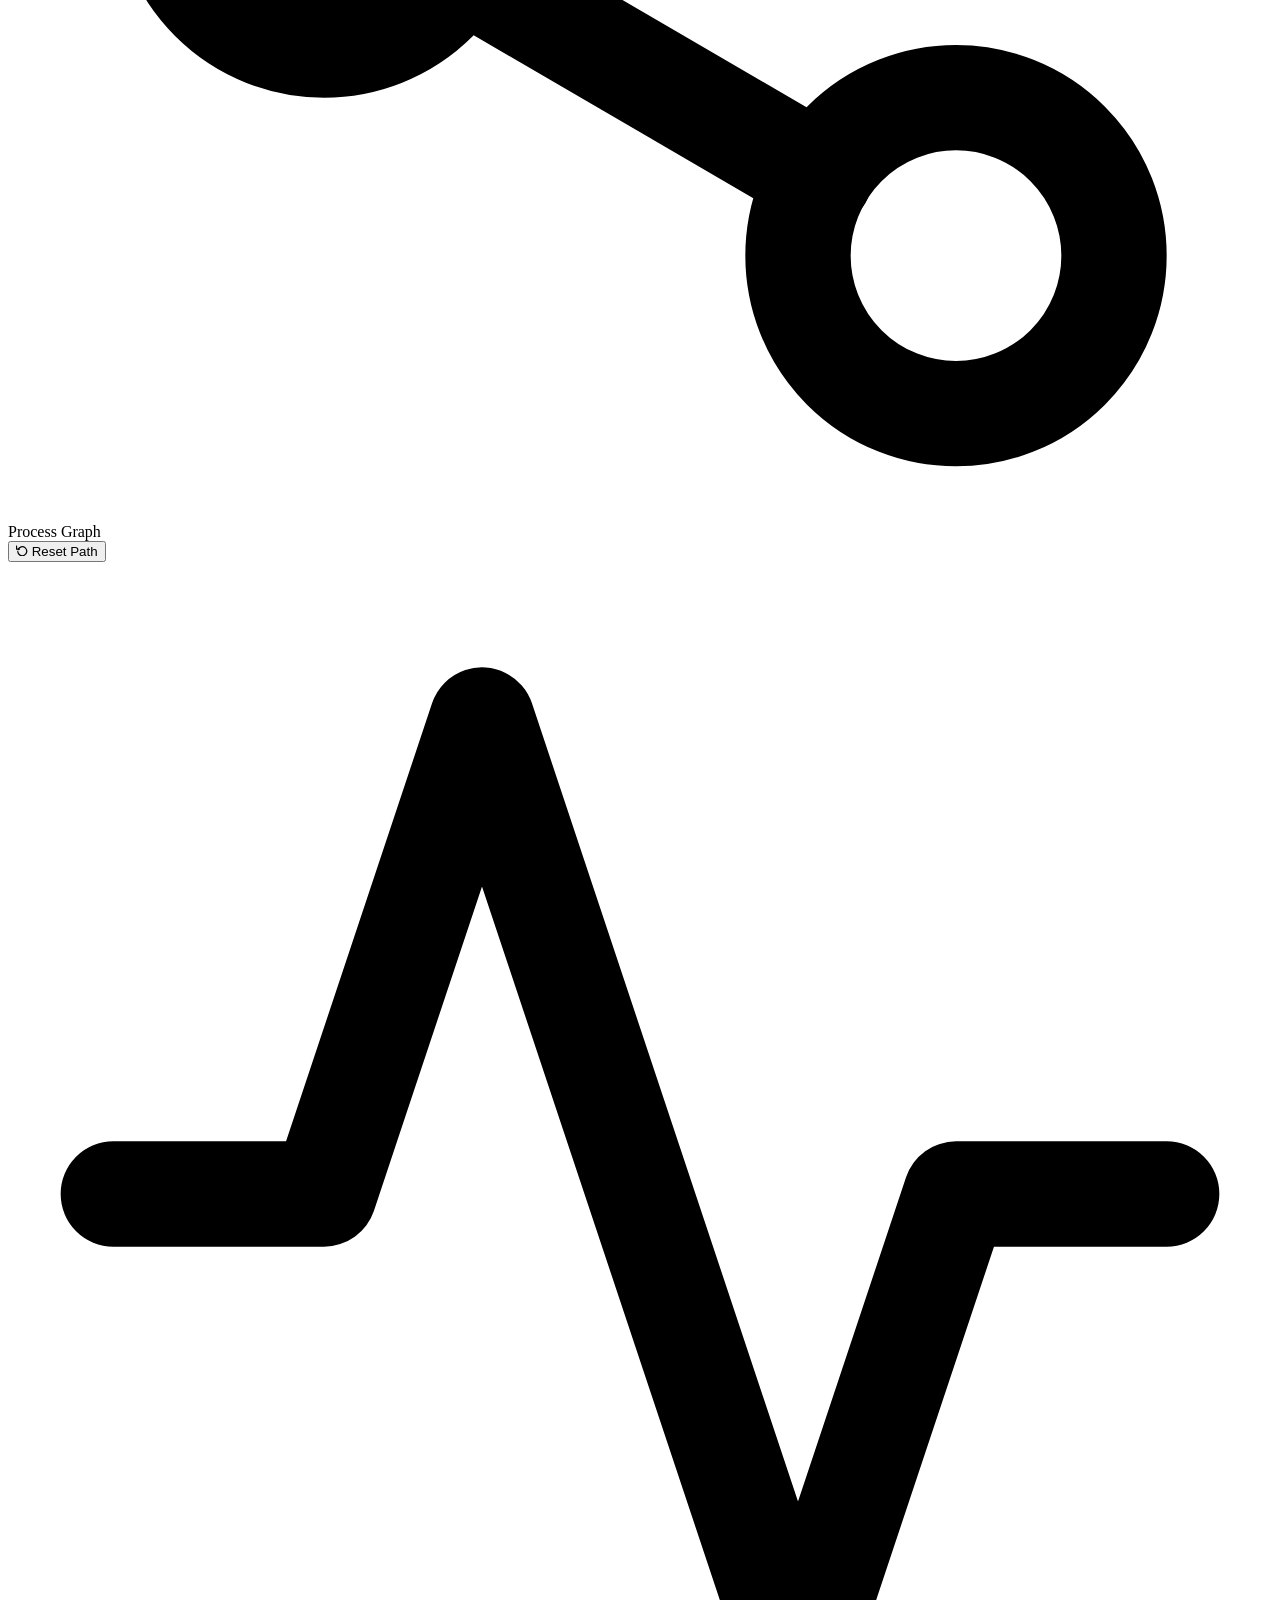
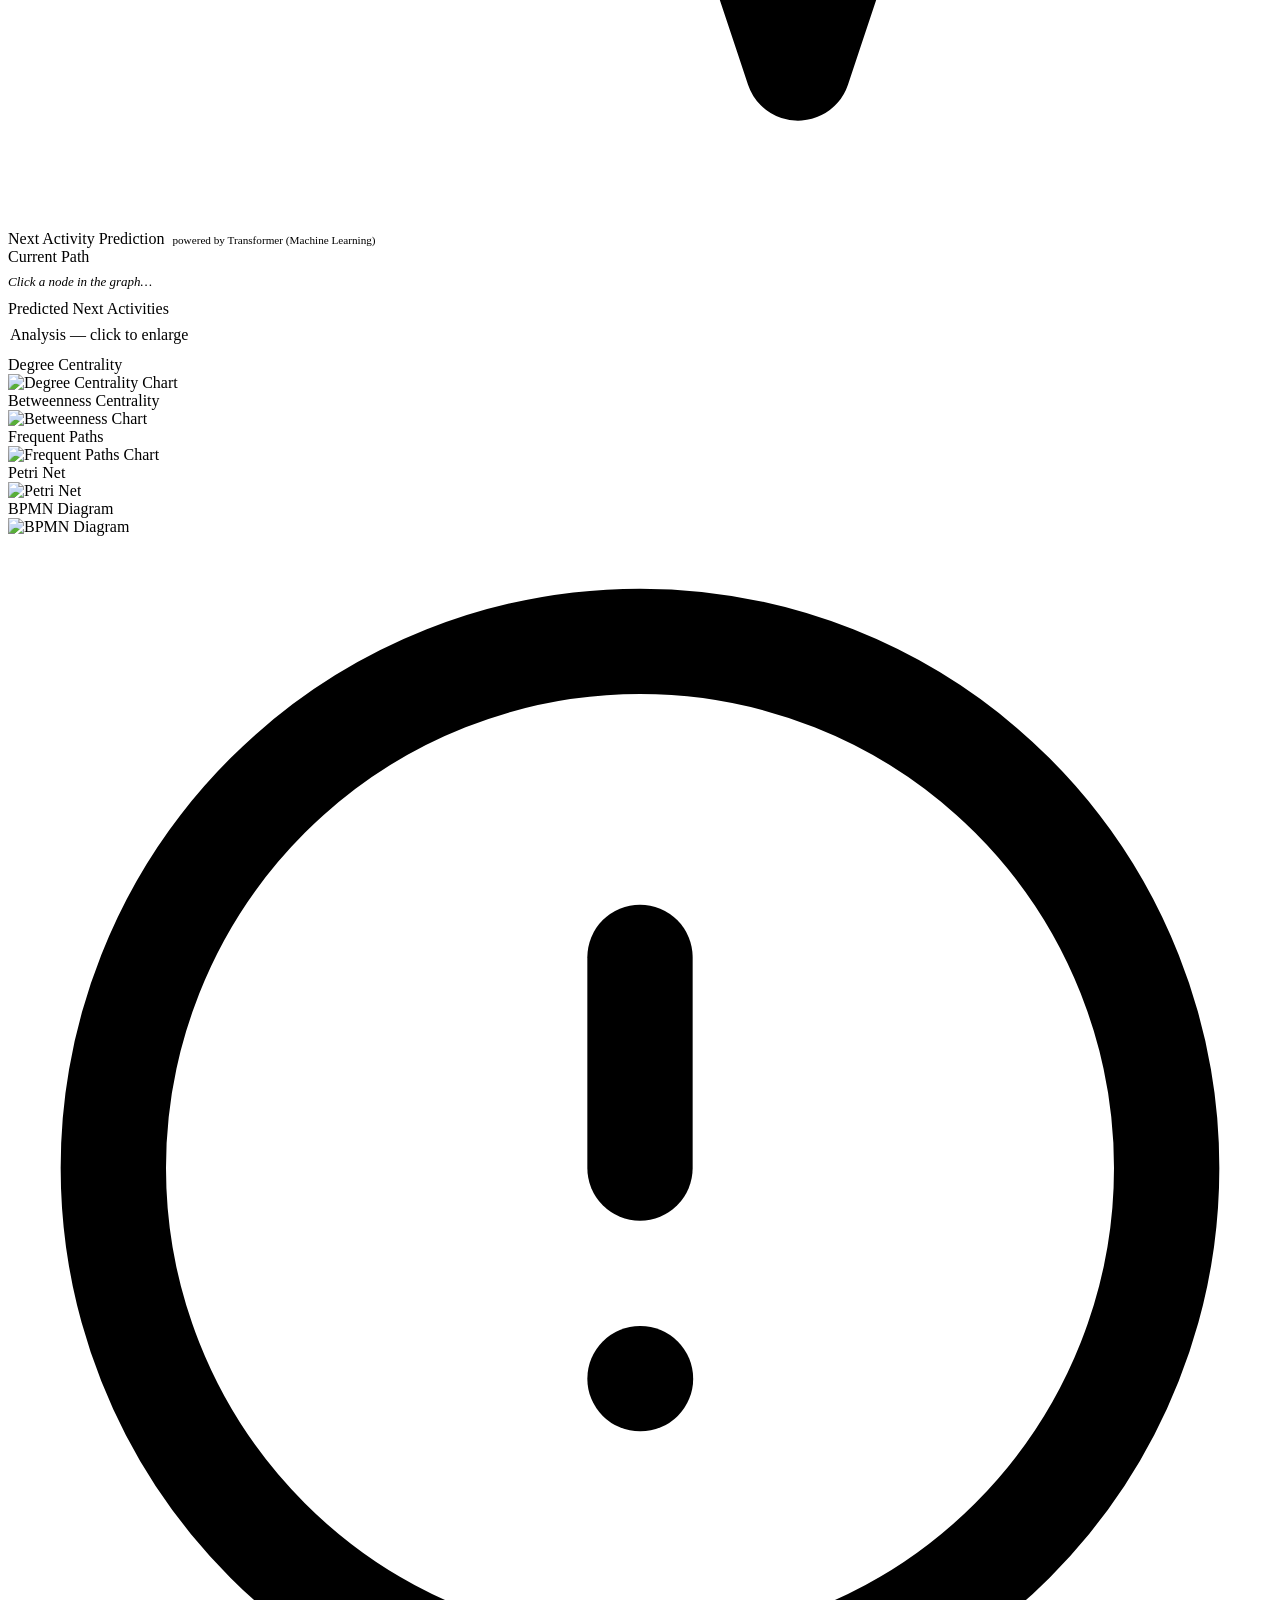
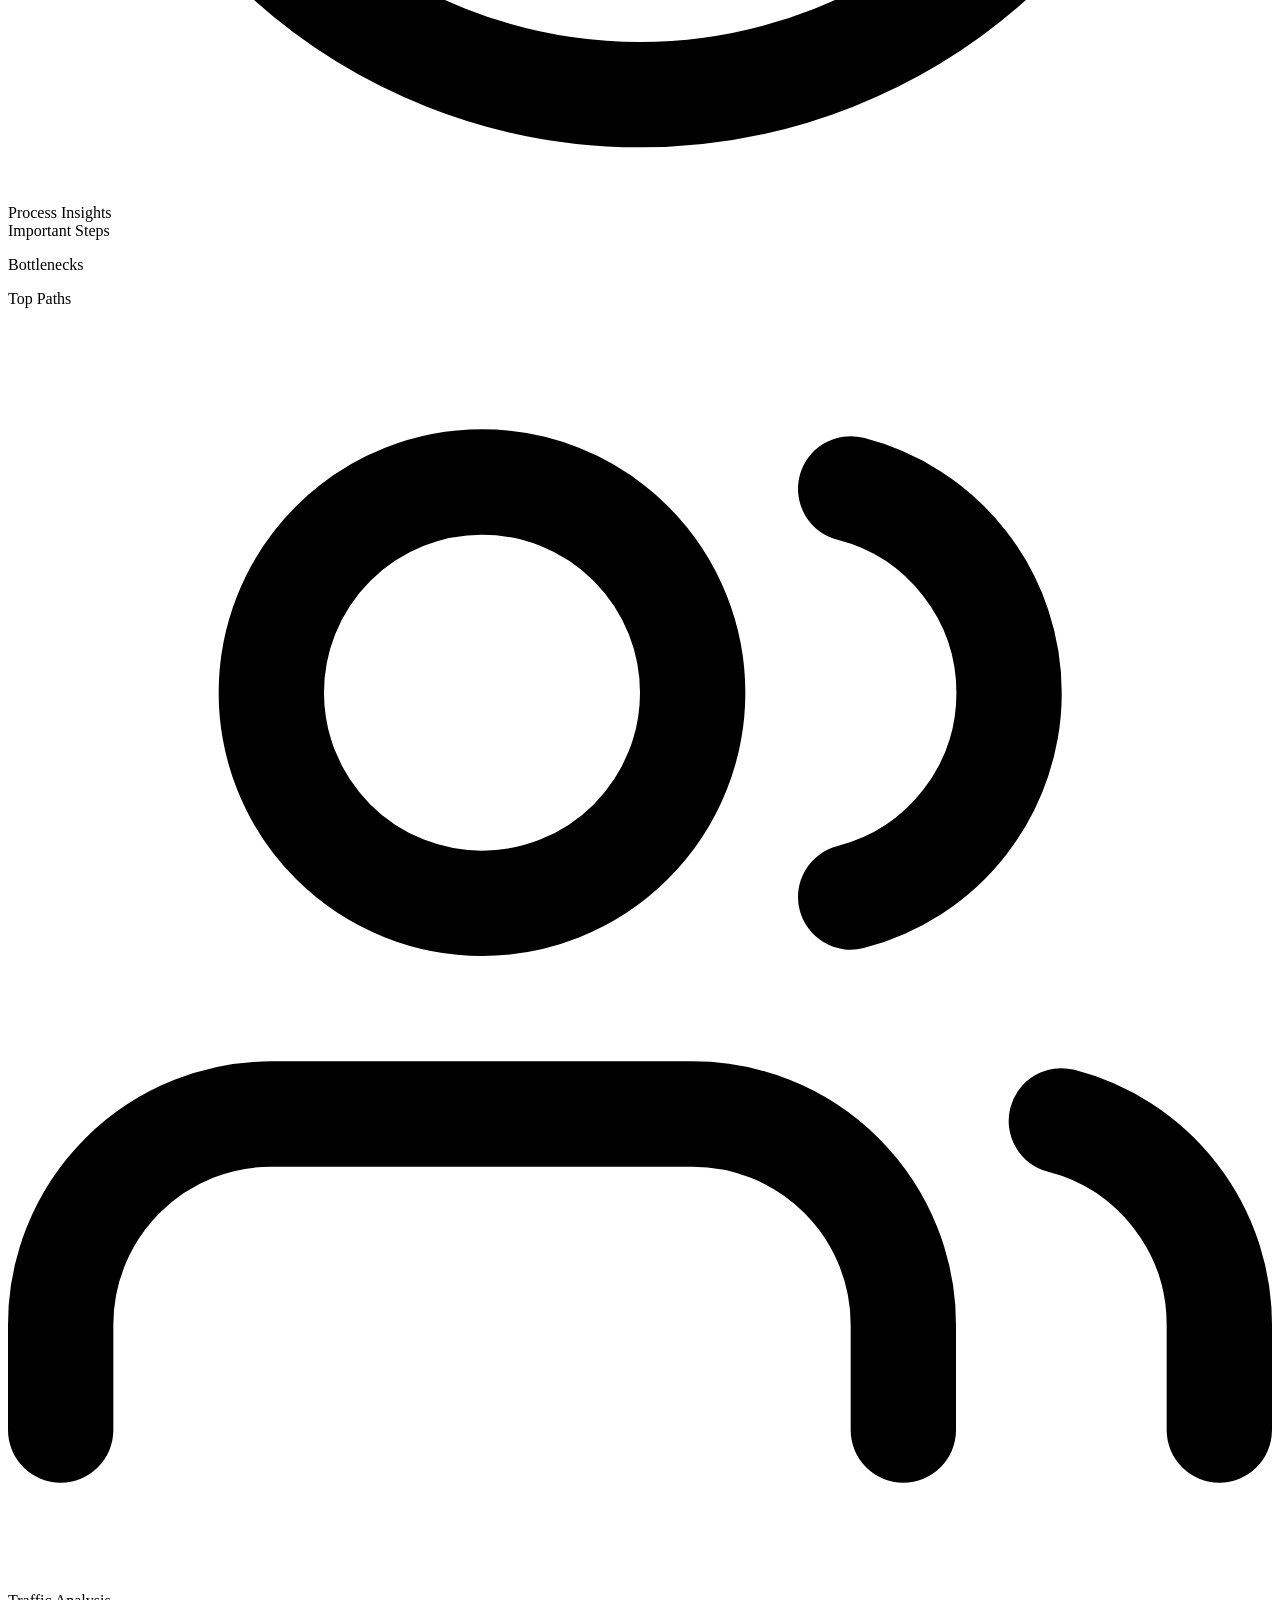
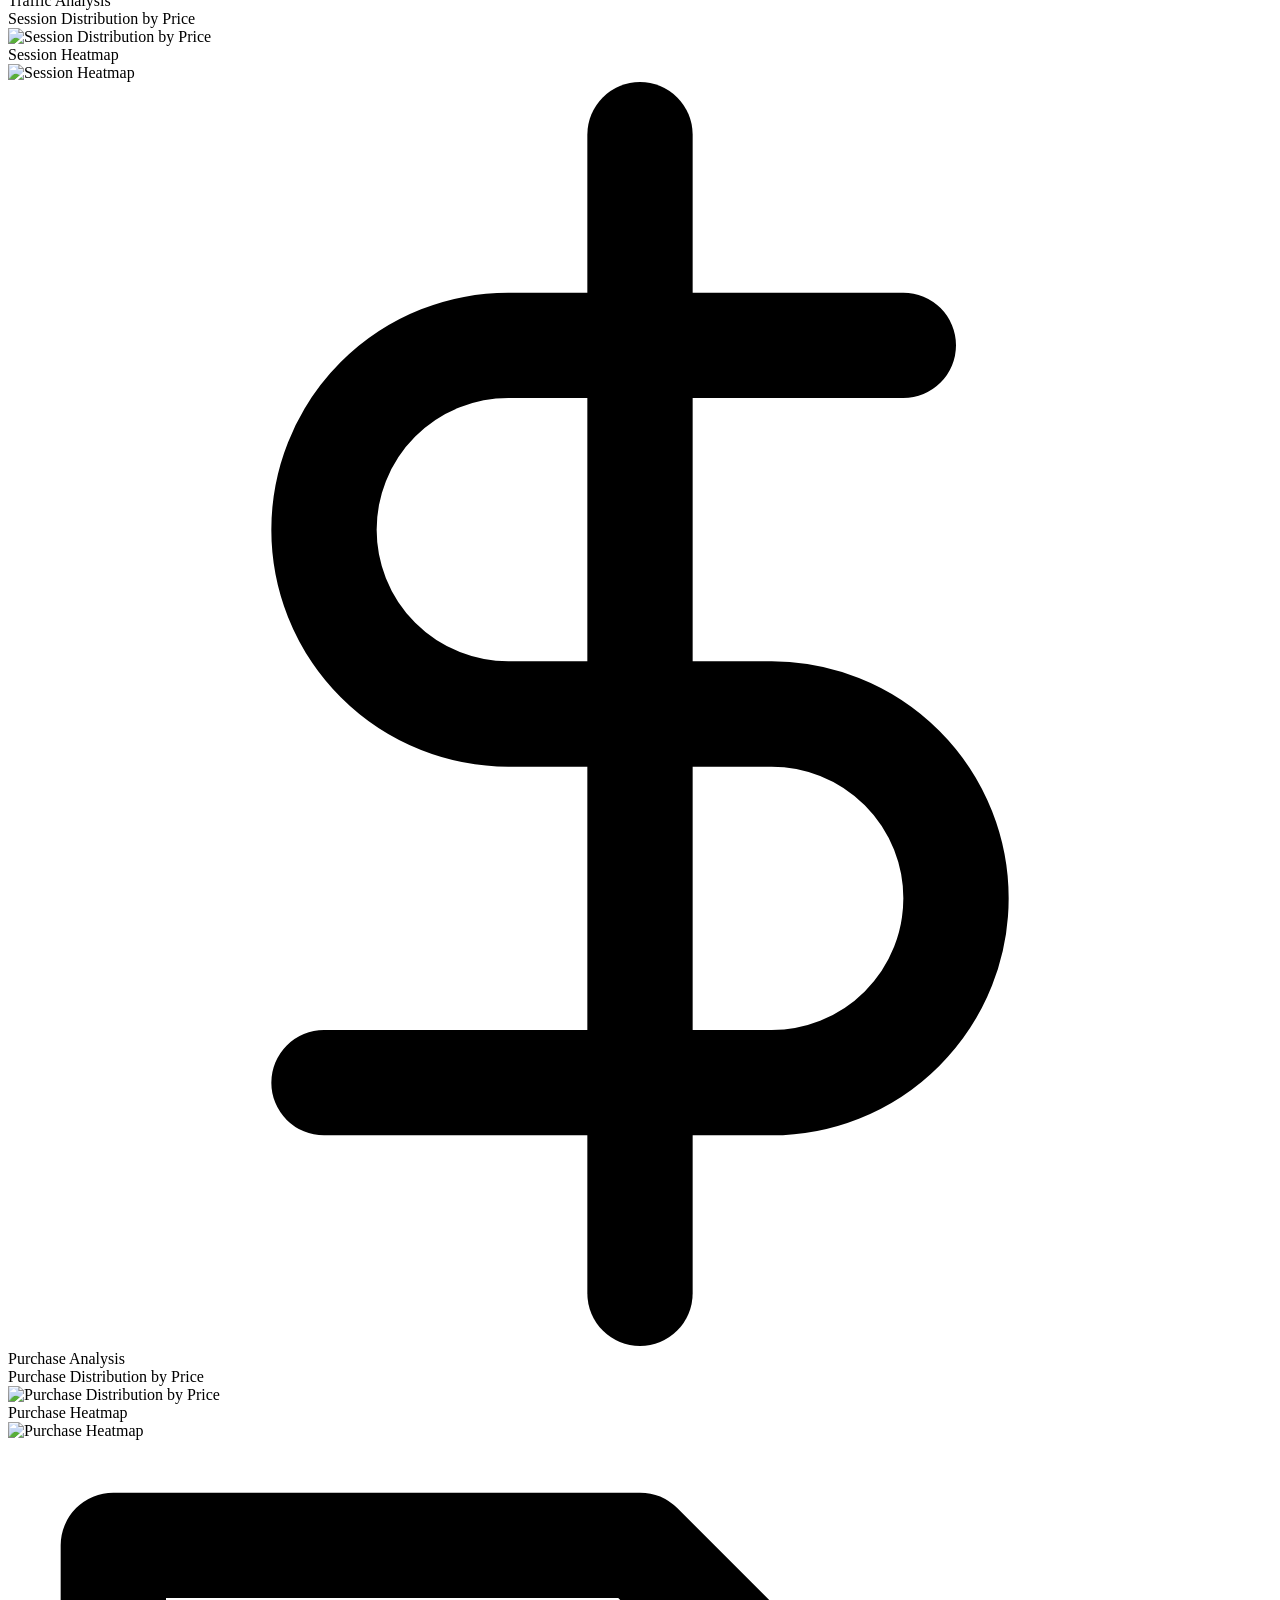
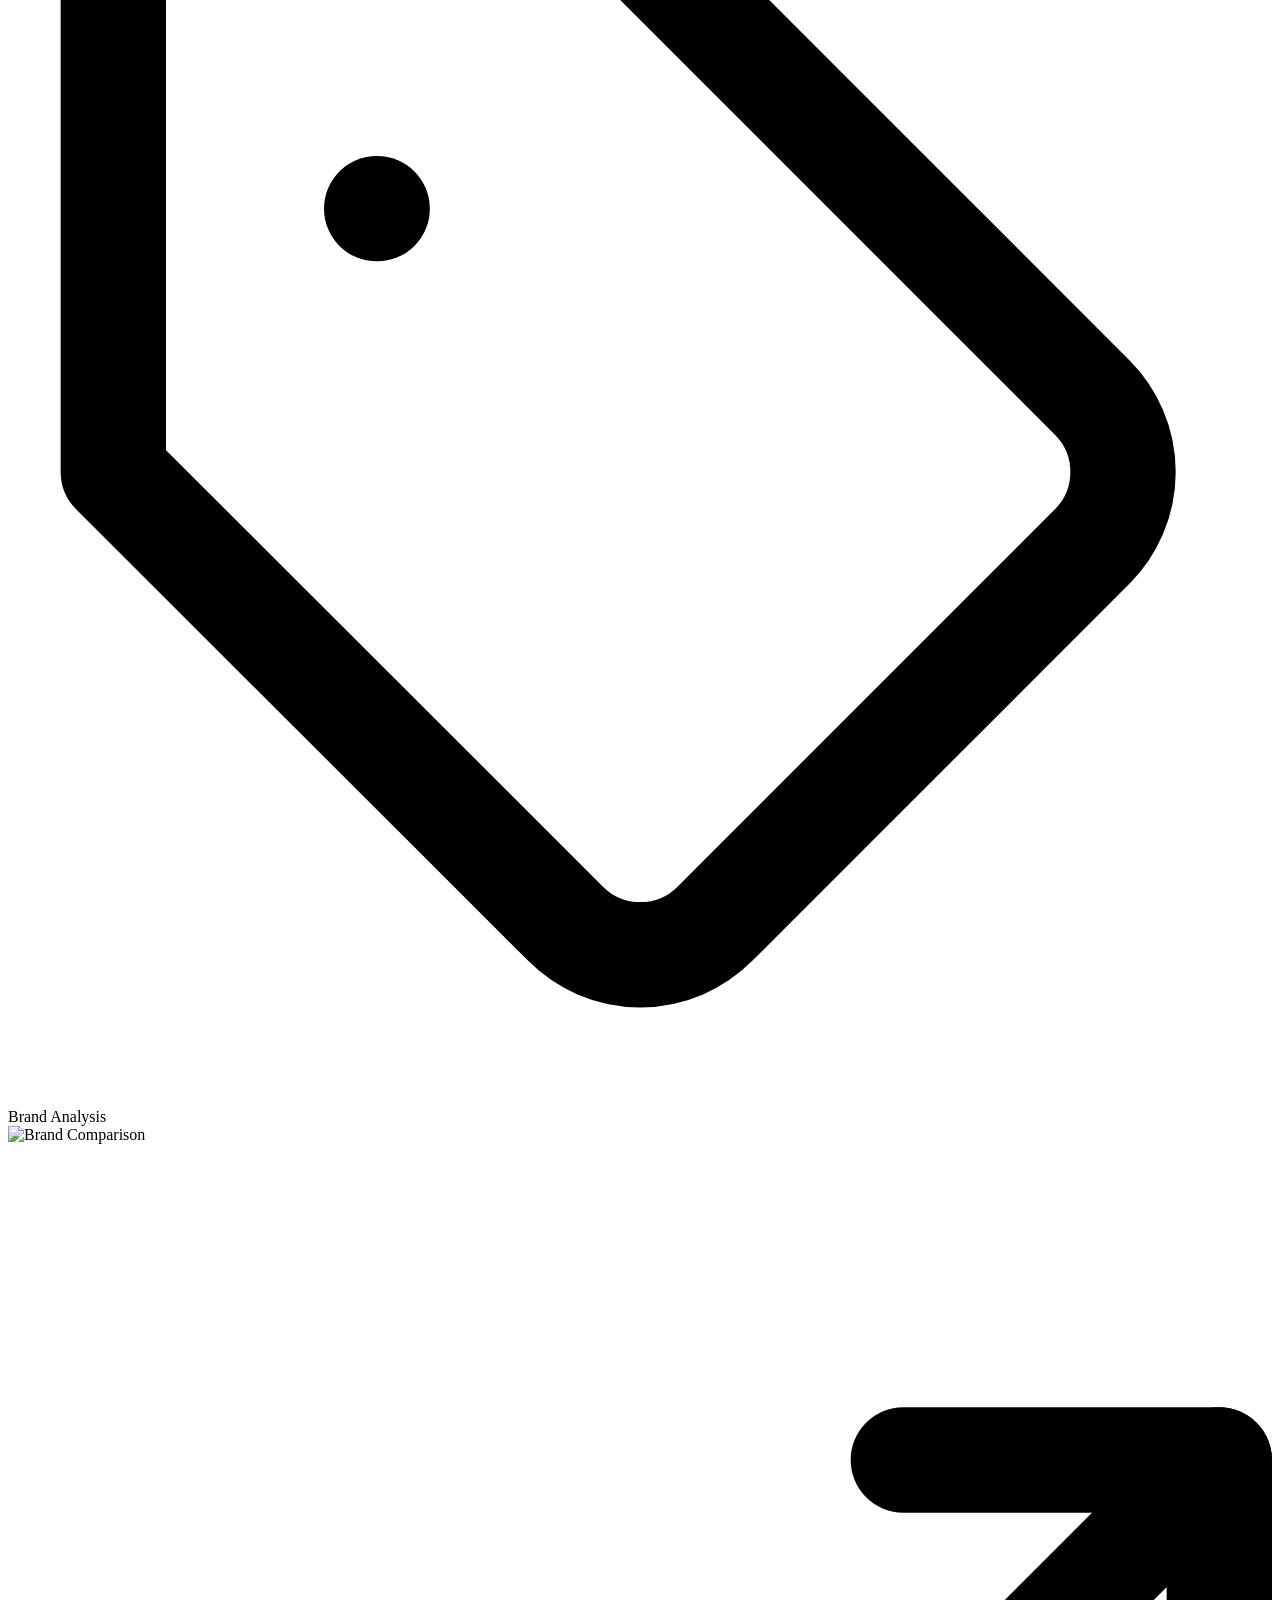
==== commit c6950a71: "Update index.html" ====
--- a/100 - UI/src/main/resources/templates/index.html
+++ b/100 - UI/src/main/resources/templates/index.html
@@ -143,7 +143,7 @@
               </svg>
             </div>
             <div class="upload-dropzone__text">Drop your CSV file here or click to browse</div>
-            <div class="upload-dropzone__hint">Supported format: .csv — Max 10 MB</div>
+            <div class="upload-dropzone__hint">Supported format: .csv — Max 6 GB</div>
           </div>
 
           <div style="margin-top:12px; display:flex; flex-direction:column; align-items:center; gap:12px;">
@@ -363,8 +363,8 @@
             <div class="panel__title">
               <svg class="panel__icon" viewBox="0 0 24 24" fill="none" stroke="currentColor" stroke-width="2"
                 stroke-linecap="round" stroke-linejoin="round">
-                <polyline points="22 12 18 12 15 21 9 3 6 12 2 12" />
-              </svg>
+              <polyline points="22 12 18 12 15 21 9 3 6 12 2 12" />
+            </svg>
               Next Activity Prediction <span
                 style="font-size:0.7rem;color:var(--text-muted);font-weight:400;margin-left:4px;">powered by Transformer
                 (Machine Learning)
@@ -485,11 +485,11 @@
           <div class="chart-panel-grid">
             <div class="chart-panel">
               <div class="chart-panel__header">Session Distribution by Price</div>
-              <div class="chart-panel__body"><img id="sessionPriceDist" alt="Session Distribution by Price" /></div>
+              <div class="chart-panel__body"><img id="sessionPriceDist" alt="Session Distribution by Price" onclick="openLightbox('sessionPriceDist')" style="cursor:zoom-in" /></div>
             </div>
             <div class="chart-panel">
               <div class="chart-panel__header">Session Heatmap</div>
-              <div class="chart-panel__body"><img id="sessionHeatmap" alt="Session Heatmap" /></div>
+              <div class="chart-panel__body"><img id="sessionHeatmap" alt="Session Heatmap" onclick="openLightbox('sessionHeatmap')" style="cursor:zoom-in" /></div>
             </div>
           </div>
         </div>
@@ -511,11 +511,11 @@
           <div class="chart-panel-grid">
             <div class="chart-panel">
               <div class="chart-panel__header">Purchase Distribution by Price</div>
-              <div class="chart-panel__body"><img id="purchasePriceDist" alt="Purchase Distribution by Price" /></div>
+              <div class="chart-panel__body"><img id="purchasePriceDist" alt="Purchase Distribution by Price" onclick="openLightbox('purchasePriceDist')" style="cursor:zoom-in" /></div>
             </div>
             <div class="chart-panel">
               <div class="chart-panel__header">Purchase Heatmap</div>
-              <div class="chart-panel__body"><img id="purchaseHeatmap" alt="Purchase Heatmap" /></div>
+              <div class="chart-panel__body"><img id="purchaseHeatmap" alt="Purchase Heatmap" onclick="openLightbox('purchaseHeatmap')" style="cursor:zoom-in" /></div>
             </div>
           </div>
         </div>
@@ -535,7 +535,7 @@
         </div>
         <div class="panel__body">
           <div class="chart-panel">
-            <div class="chart-panel__body"><img id="brandCompare" alt="Brand Comparison" /></div>
+            <div class="chart-panel__body"><img id="brandCompare" alt="Brand Comparison" onclick="openLightbox('brandCompare')" style="cursor:zoom-in" /></div>
           </div>
         </div>
       </div>
@@ -556,11 +556,11 @@
           <div class="chart-panel-grid">
             <div class="chart-panel">
               <div class="chart-panel__header">Purchase Rate by Category</div>
-              <div class="chart-panel__body"><img id="purchaseRateChart" alt="Purchase Rate by Category" /></div>
+              <div class="chart-panel__body"><img id="purchaseRateChart" alt="Purchase Rate by Category" onclick="openLightbox('purchaseRateChart')" style="cursor:zoom-in" /></div>
             </div>
             <div class="chart-panel">
               <div class="chart-panel__header">Abandonment Rate by Category</div>
-              <div class="chart-panel__body"><img id="abandonmentChart" alt="Abandonment Rate by Category" /></div>
+              <div class="chart-panel__body"><img id="abandonmentChart" alt="Abandonment Rate by Category" onclick="openLightbox('abandonmentChart')" style="cursor:zoom-in" /></div>
             </div>
           </div>
           <div class="chart-panel-grid">
@@ -570,7 +570,7 @@
                   Window Shopper Rate
                 </div>
                 <div class="chart-panel__body">
-                  <img id="windowShopperChart" alt="Window Shopper Rate" />
+                  <img id="windowShopperChart" alt="Window Shopper Rate" onclick="openLightbox('windowShopperChart')" style="cursor:zoom-in" />
                 </div>
               </div>
 
@@ -579,7 +579,7 @@
                   Loyal / Returning Rate
                 </div>
                 <div class="chart-panel__body">
-                  <img id="loyalChart" alt="Loyal / Returning Rate" />
+                  <img id="loyalChart" alt="Loyal / Returning Rate" onclick="openLightbox('loyalChart')" style="cursor:zoom-in" />
                 </div>
               </div>
             </div>
@@ -590,7 +590,7 @@
               </div>
 
               <div class="chart-panel__body">
-                <img id="removePurchaseChart" alt="Remove Cart Purchase Rate" />
+                <img id="removePurchaseChart" alt="Remove Cart Purchase Rate" onclick="openLightbox('removePurchaseChart')" style="cursor:zoom-in" />
               </div>
             </div>
           </div>
@@ -614,12 +614,12 @@
             <div class="chart-panel">
               <div class="chart-panel__header">Session Distribution by Hour &amp; Price</div>
               <div class="chart-panel__body"><img id="sessionHourPrice"
-                  alt="Session Distribution by Hour &amp; Price" /></div>
+                  alt="Session Distribution by Hour &amp; Price" onclick="openLightbox('sessionHourPrice')" style="cursor:zoom-in" /></div>
             </div>
             <div class="chart-panel">
               <div class="chart-panel__header">Purchase Distribution by Hour &amp; Price</div>
               <div class="chart-panel__body"><img id="purchaseHourPrice"
-                  alt="Purchase Distribution by Hour &amp; Price" /></div>
+                  alt="Purchase Distribution by Hour &amp; Price" onclick="openLightbox('purchaseHourPrice')" style="cursor:zoom-in" /></div>
             </div>
           </div>
         </div>
@@ -999,7 +999,7 @@
       });
 
       Object.values(grouped).forEach(caseLogs => {
-        caseLogs.sort((a, b) => new Date(a.event_time) - new Date(b.timestamp));
+        caseLogs.sort((a, b) => new Date(a.event_time) - new Date(b.event_time));
 
         for (let i = 0; i < caseLogs.length - 1; i++) {
           edges.push({
@@ -1012,6 +1012,10 @@
 
       const container = document.getElementById('network');
 
+      // NOTE: vis-network has no top-level "background" option (that's why the
+      // console warned "Unknown option detected: background... matching option
+      // found at edges.background"). Set the container's CSS background instead
+      // (see /css/style.css: #network { background: transparent; }).
       network = new vis.Network(container, { nodes, edges }, {
         edges: { arrows: 'to', color: { color: '#CBD5E1', highlight: '#4F46E5' }, smooth: { type: 'curvedCW', roundness: 0.2 } },
         nodes: {
@@ -1028,8 +1032,7 @@
             gravitationalConstant: -2000,
             springLength: 120
           }
-        },
-        background: { color: 'transparent' },
+        }
       });
 
       network.on('click', async (params) => {
@@ -1038,7 +1041,6 @@
         if (currentPath[currentPath.length - 1] !== node) {
           currentPath.push(node);
         }
-
         updatePathDisplay();
 
         try {
@@ -1047,10 +1049,26 @@
             headers: { 'Content-Type': 'application/json' },
             body: JSON.stringify({ sequence: currentPath })
           });
-          const data = await res.json();
-          showSuggestions(data.suggestions || []);
+
+          // Read as text first so a non-JSON / truncated response (e.g. the
+          // backend still busy, a proxy timing out, or a 500 HTML error page)
+          // doesn't blow up with a confusing "Expected ',' or '}'" parse error.
+          const raw = await res.text();
+          let data;
+          try {
+            data = JSON.parse(raw);
+          } catch (parseErr) {
+            console.error('Predict response was not valid JSON:', raw);
+            document.getElementById('suggestBox').innerHTML =
+              `<span style="color:var(--danger,#e74c3c);font-size:0.8125rem;">Server returned an invalid response (status ${res.status}). Check that /api/run finished training successfully.</span>`;
+            return;
+          }
+
+          showSuggestions(data.suggestions || [], data.error);
         } catch (err) {
           console.error('Prediction error:', err);
+          document.getElementById('suggestBox').innerHTML =
+            `<span style="color:var(--danger,#e74c3c);font-size:0.8125rem;">Fetch error: ${err.message}</span>`;
         }
       });
     }
@@ -1069,22 +1087,22 @@
     }
 
     /* ── Show Suggestions ─────────────────────────────────────────── */
-    function showSuggestions(suggestions) {
+    function showSuggestions(suggestions, errorMsg) {
       const box = document.getElementById('suggestBox');
       if (!suggestions.length) {
-        box.innerHTML = '<span style="color:var(--text-muted);font-size:0.8125rem;">No suggestions available.</span>';
+        box.innerHTML = `<span style="color:var(--text-muted);font-size:0.8125rem;">${errorMsg ? escHtml(errorMsg) : 'No suggestions available.'}</span>`;
         return;
       }
       box.innerHTML = `<ul class="suggest-list">
-    ${suggestions.map(s => {
-        const pct = (s.prob * 100).toFixed(1);
-        return `<li class="suggest-item">
-        <span class="suggest-item__label">${escHtml(s.activity)}</span>
-        <span class="suggest-item__bar-wrap"><span class="suggest-item__bar" style="width:${pct}%"></span></span>
-        <span class="suggest-item__pct">${pct}%</span>
-      </li>`;
-      }).join('')}
-  </ul>`;
+        ${suggestions.map(s => {
+          const pct = (s.prob * 100).toFixed(1);
+          return `<li class="suggest-item">
+            <span class="suggest-item__label">${escHtml(s.activity)}</span>
+            <span class="suggest-item__bar-wrap"><span class="suggest-item__bar" style="width:${pct}%"></span></span>
+            <span class="suggest-item__pct">${pct}%</span>
+          </li>`;
+        }).join('')}
+      </ul>`;
     }
 
     /* ── Reset Path ───────────────────────────────────────────────── */
@@ -1186,4 +1204,4 @@
   </script>
 </body>
 
-</html>+</html>
